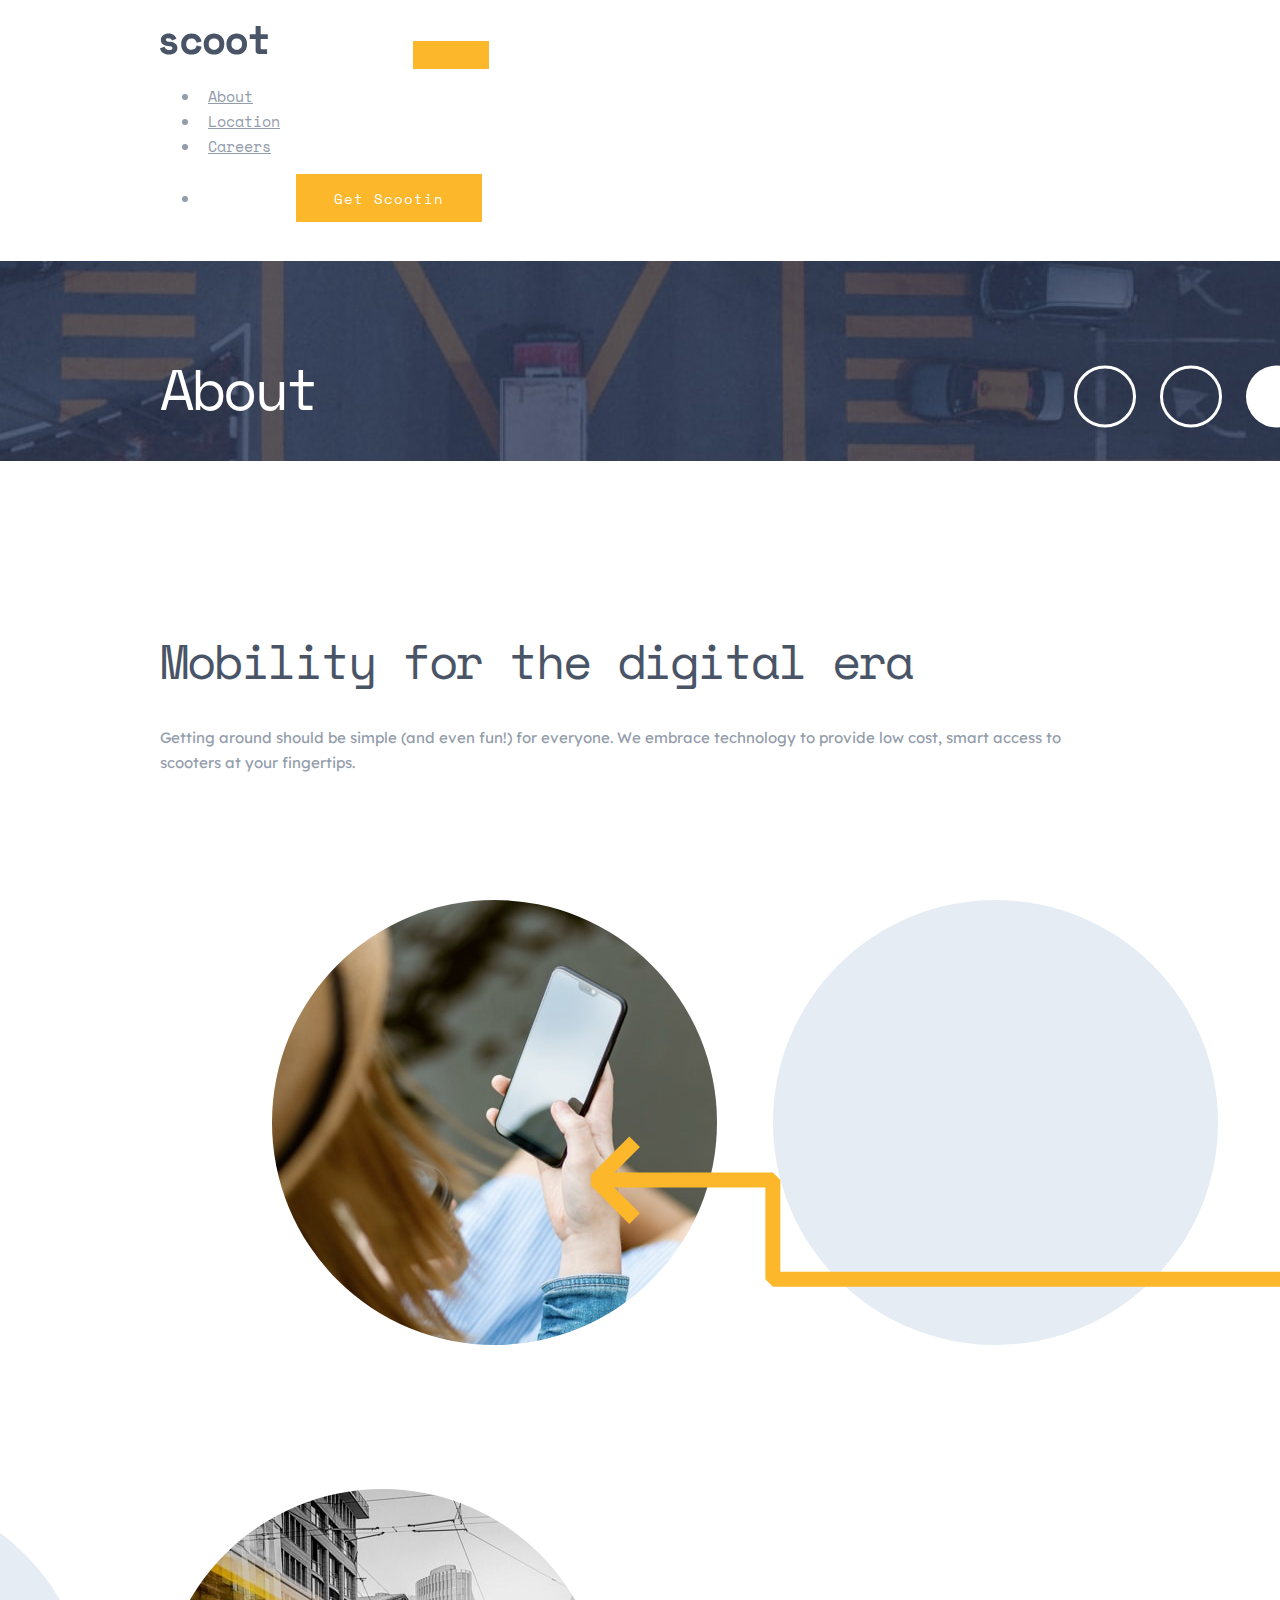
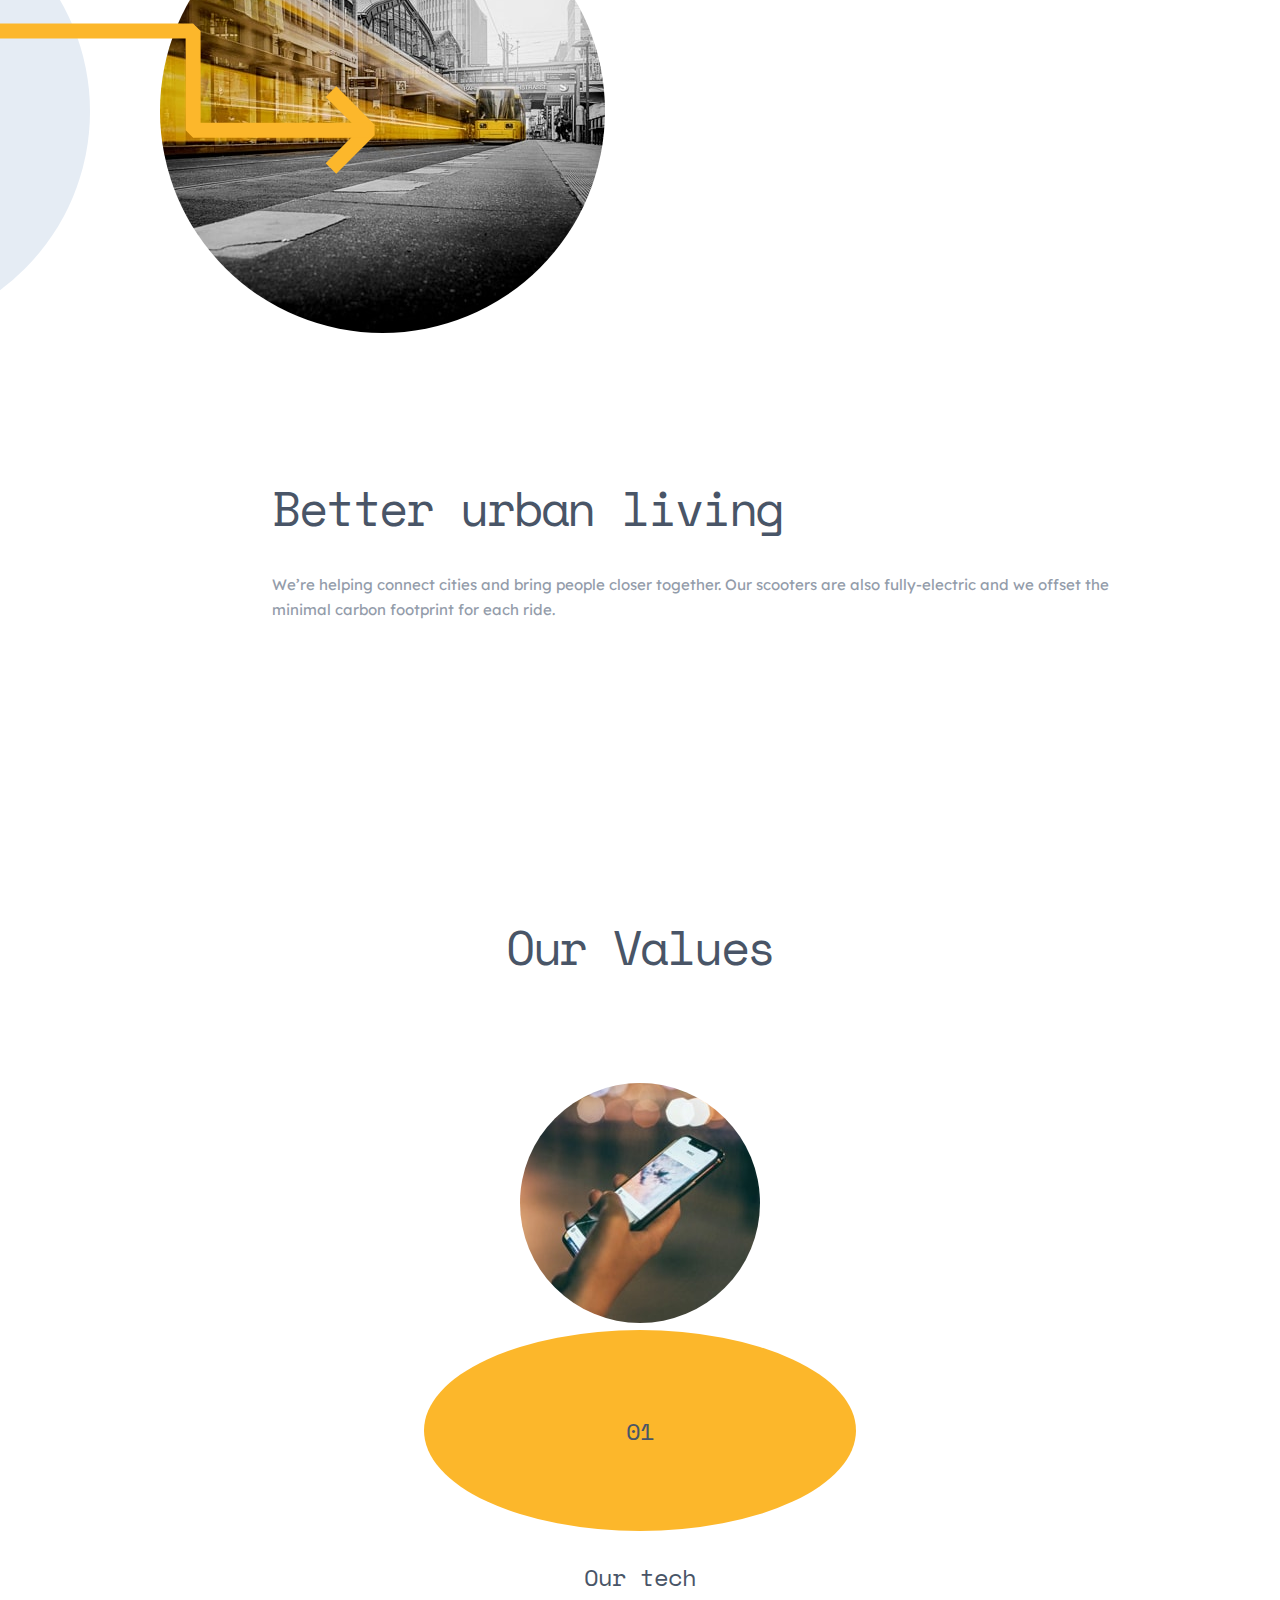
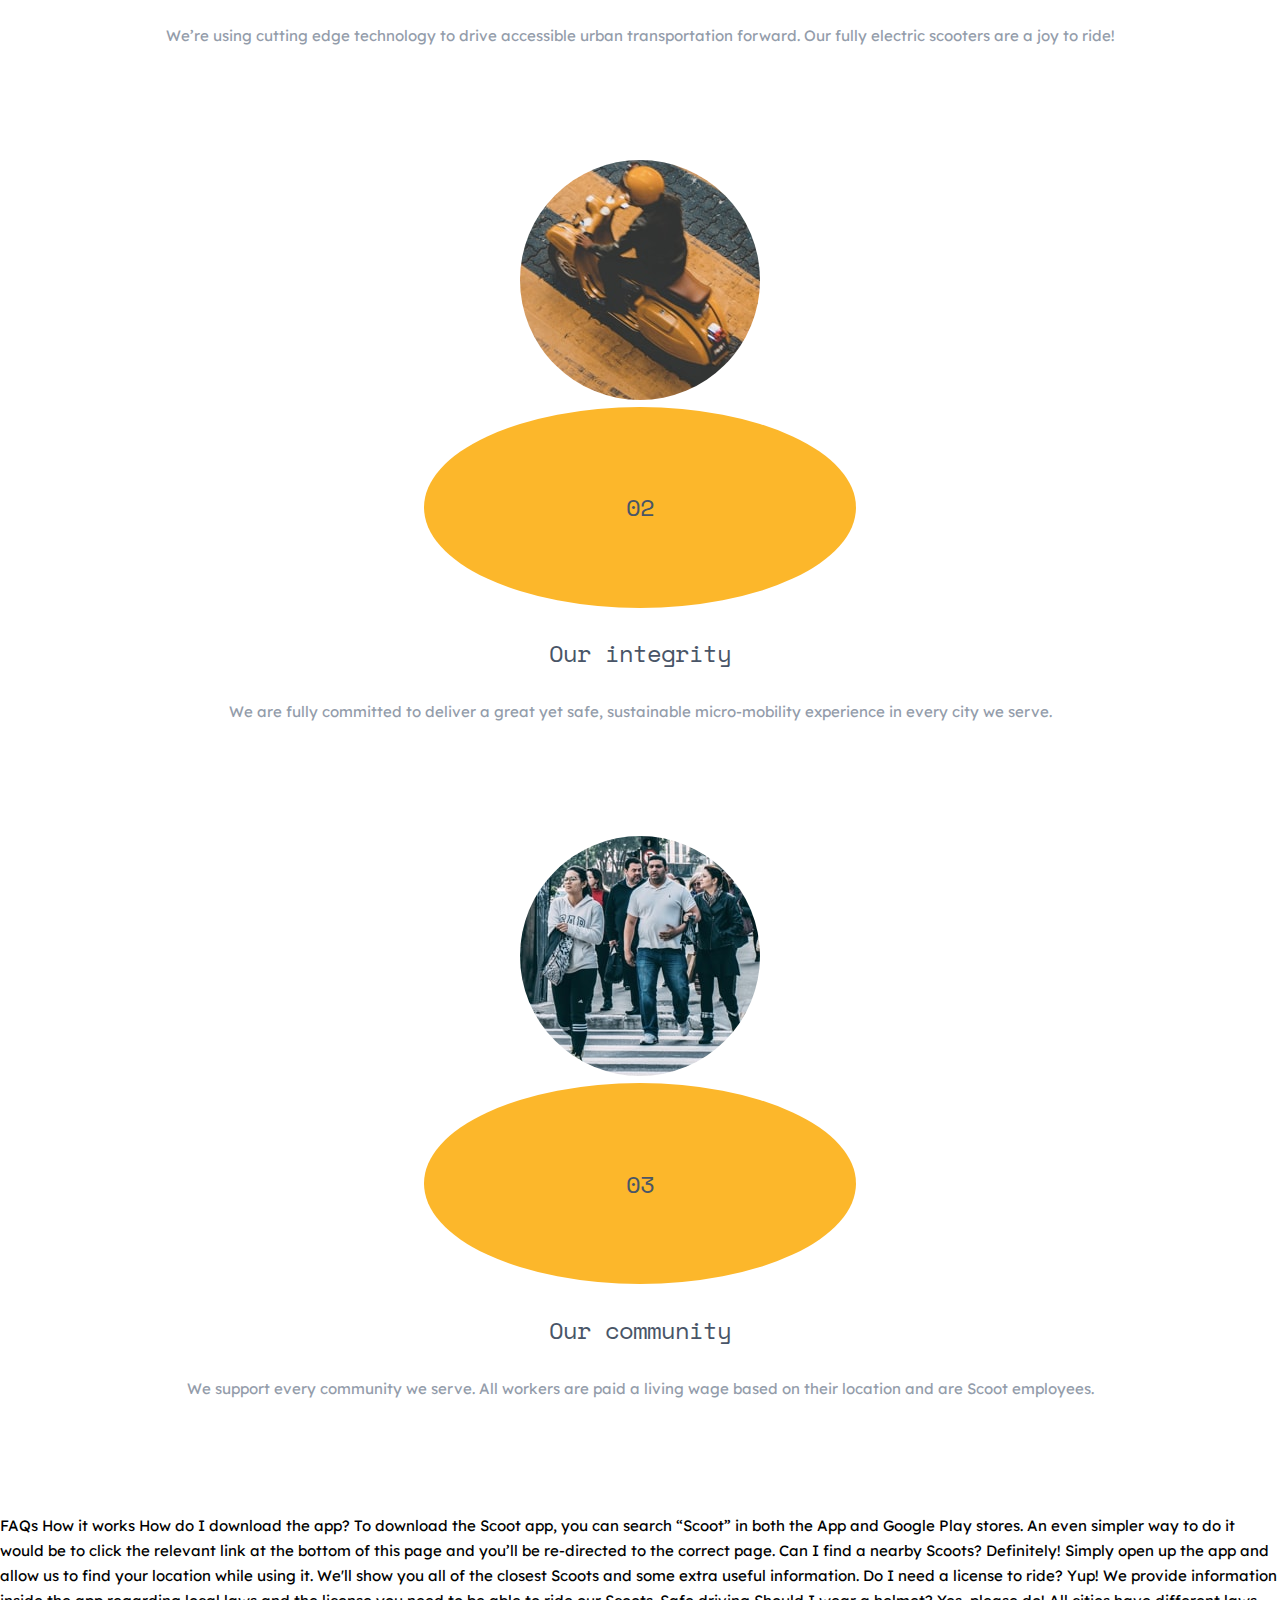
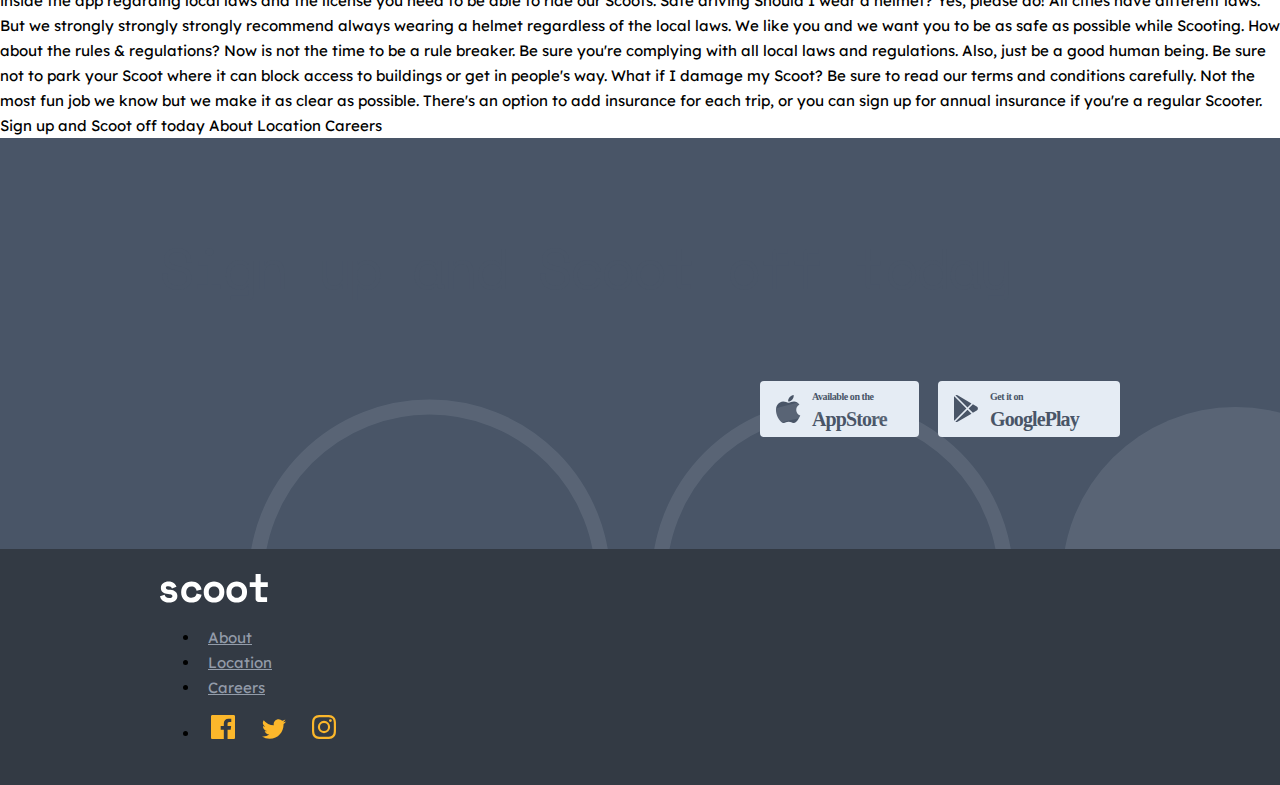
==== about.html @ 1c3f322c "structured html and css for about.html header, section 1, section 2, and section3" ====
<!DOCTYPE html>
<html lang="en">
  <head>
    <meta charset="UTF-8">
    <meta name="viewport" content="width=device-width, initial-scale=1.0">
  
    <link rel="icon" type="image/png" sizes="32x32" href="./images/favicon-32x32.png">
  
    <!-- Google Fonts -->
    <link rel="preconnect" href="https://fonts.googleapis.com">
    <link rel="preconnect" href="https://fonts.gstatic.com" crossorigin>
    <link href="https://fonts.googleapis.com/css2?family=Lexend+Deca&family=Space+Mono:wght@700&display=swap"
      rel="stylesheet">
  
    <!-- Bootstrap CSS -->
    <link href="https://cdn.jsdelivr.net/npm/bootstrap@5.1.1/dist/css/bootstrap.min.css" rel="stylesheet"
      integrity="sha384-F3w7mX95PdgyTmZZMECAngseQB83DfGTowi0iMjiWaeVhAn4FJkqJByhZMI3AhiU" crossorigin="anonymous">
  
    <!-- Stylesheet -->
    <link rel="stylesheet" href="style.css">
    <title>Frontend Mentor | Scoot</title>
  </head>
<body>
    <!-- Navbar -->
    <nav class="navbar navbar-expand-lg">
      <div class="container-fluid">
        <a class="navbar-brand" href="index.html"><img src="assets/logo.svg" alt="scoot logo"></a>
        <button class="navbar-toggler" type="button" data-bs-toggle="collapse" data-bs-target="#navbarSupportedContent"
          aria-controls="navbarSupportedContent" aria-expanded="false" aria-label="Toggle navigation">
          <span class="navbar-toggler-icon"></span>
        </button>
        <div class="collapse navbar-collapse" id="navbarSupportedContent">
          <ul class="navbar-nav me-auto mb-2 mb-lg-0">
            <li class="nav-item">
              <a class="nav-link" href="about.html">About</a>
            </li>
            <li class="nav-item">
              <a class="nav-link" href="index.html">Location</a>
            </li>
            <li class="nav-item">
              <a class="nav-link" href="careers.html">Careers</a>
            </li>
          </ul>
          <ul class="navbar-nav ms-auto mb-2 mb-lg-0">
            <li class="nav-item">
              <button>Get Scootin</button>
            </li>
          </ul>
        </div>
      </div>
    </nav>

<!-- Header -->

<header id="about-header">
  <div id="about-header-content" class="container-fluid">
    <h1>About</h1>
    <img id="about-header-circles" src="assets/patterns/white-circles.svg" alt="white circles">
  </div>
</header>


<!-- Section 1 -->

<section id="about-section-1">
  <div class="container-fluid">
    <div class="row">
      <div id="section-2-content" class="col-lg-6">
        <h2>Mobility for the digital era</h2>
        <p>Getting around should be simple (and even fun!) for everyone. We embrace technology to 
          provide low cost, smart access to scooters at your fingertips.</p>
      </div>
      <div id ="section-2-imgs" class="col-lg-6">
        <img id="telemetry-img" class="circle-img" src="assets/images/digital-era.jpg" alt="telemetry">
        <img src="assets/patterns/circle.svg" alt="">
        <img id="about-section-1-arrow" src="assets/patterns/left-upward-arrow.svg" alt="">
      </div>
    </div>
  </div>
</section>

<!-- Section 2 -->

<section id="about-section-2">
  <div class="container-fluid">
    <div class="row">
      <div id ="about-section-2-imgs" class="col-lg-6">
        <img id="near-you-img" class="circle-img" src="assets/images/better-living.jpg" alt="near you">
        <img id="about-section-2-circle" src="assets/patterns/circle.svg" alt="">
        <img id="about-section-2-right-arrow" src="assets/patterns/right-arrow.svg" alt="">
      </div>
      <div id="about-section-2-content" class="col-lg-6">
        <h2>Better urban living</h2>
        <p>We’re helping connect cities and bring people closer together. Our scooters are also 
          fully-electric and we offset the minimal carbon footprint for each ride.</p>
      </div>
    </div>
  </div>
</section>

<!-- Section 3 -->

<div id="about-section-3">
  <div class="container-fluid">

    <h2 id="about-section-3-h2" >Our Values</h2>

    <div class="row">
      <div class="col-lg-4 about-section-3-card">
        <img class="about-section-3-imgs" src="assets/images/our-tech.jpg" alt="our tech">
        <h4 class="circle-number">01</h4>
        <h4>Our tech</h4>
        <p class="about-section-3-p">We’re using cutting edge technology to drive accessible urban transportation forward. 
          Our fully electric scooters are a joy to ride!</p>
      </div>

      <div class="col-lg-4 about-section-3-card">
        <img class="about-section-3-imgs" src="assets/images/our-integrity.jpg" alt="our tech">
        <h4 class="circle-number">02</h4>
        <h4>Our integrity</h4>
        <p class="about-section-3-p">We are fully committed to deliver a great yet safe, sustainable micro-mobility experience 
          in every city we serve.</p>
      </div>

      <div class="col-lg-4 about-section-3-card">
        <img class="about-section-3-imgs" src="assets/images/our-community.jpg" alt="our tech">
        <h4 class="circle-number">03</h4>
        <h4>Our community</h4>
        <p class="about-section-3-p">We support every community we serve. All workers are paid a living wage based on their 
          location and are Scoot employees.</p>
      </div>  
    </div>
  </div>
</div>

  <!-- About
  Location
  Careers

  Get Scootin

  Mobility for the digital era

  Getting around should be simple (and even fun!) for everyone. We embrace technology to 
  provide low cost, smart access to scooters at your fingertips.

  Better urban living

  We’re helping connect cities and bring people closer together. Our scooters are also 
  fully-electric and we offset the minimal carbon footprint for each ride.



  Our values -->

  <!-- 01
  Our tech
  We’re using cutting edge technology to drive accessible urban transportation forward. 
  Our fully electric scooters are a joy to ride!

  02
  Our integrity
  We are fully committed to deliver a great yet safe, sustainable micro-mobility experience 
  in every city we serve.

  03
  Our community
  We support every community we serve. All workers are paid a living wage based on their 
  location and are Scoot employees. -->



  FAQs

  How it works

  How do I download the app?

  To download the Scoot app, you can search “Scoot” in both the App and Google Play stores. 
  An even simpler way to do it would be to click the relevant link at the bottom of this 
  page and you’ll be re-directed to the correct page.

  Can I find a nearby Scoots?

  Definitely! Simply open up the app and allow us to find your location while using it. We'll 
  show you all of the closest Scoots and some extra useful information. 

  Do I need a license to ride?

  Yup! We provide information inside the app regarding local laws and the license you need to be 
  able to ride our Scoots.

  Safe driving

  Should I wear a helmet?

  Yes, please do! All cities have different laws. But we strongly strongly strongly recommend 
  always wearing a helmet regardless of the local laws. We like you and we want you to be as 
  safe as possible while Scooting.

  How about the rules & regulations?

  Now is not the time to be a rule breaker. Be sure you're complying with all local laws and 
  regulations. Also, just be a good human being. Be sure not to park your Scoot where it can 
  block access to buildings or get in people's way.

  What if I damage my Scoot?

  Be sure to read our terms and conditions carefully. Not the most fun job we know but we make 
  it as clear as possible. There's an option to add insurance for each trip, or you can sign 
  up for annual insurance if you're a regular Scooter.

  Sign up and Scoot off today



  About
  Location
  Careers

  <!-- Section 5 -->

  <section id="section-5">
    <div class="container-fluid">
      <div class="row">
        <div id="section-5-content" class="col-lg-6">
          <h1>Sign up and Scoot off today</h1>
        </div>
        <div class="col-lg-6">
          <img class="section-5-imgs" src="assets/icons/google-play.svg" alt="google play">
          <img class="section-5-imgs" src="assets/icons/app-store.svg" alt="appstore">
          <img id="semi-circles" src="assets/patterns/semi-circles.svg" alt="semi-circles">
        </div>
      </div>
    </div>
  </section>

<!-- Footer -->
    <footer id="footer" class="navbar navbar-expand-lg">
      <div class="container-fluid">
        <a class="navbar-brand" href="index.html"> <svg xmlns="http://www.w3.org/2000/svg" width="108" height="29"><path fill="#ffffff" d="M9.12 28.56c2.613 0 4.64-.587 6.08-1.76 1.44-1.173 2.16-2.747 2.16-4.72v-.24c0-1.787-.64-3.18-1.92-4.18-1.28-1-2.933-1.607-4.96-1.82-1.76-.187-2.973-.42-3.64-.7-.667-.28-1-.74-1-1.38 0-.453.213-.833.64-1.14.427-.307 1.067-.46 1.92-.46.933 0 1.693.207 2.28.62.587.413 1 .98 1.24 1.7l4.56-1.84a8.834 8.834 0 00-.92-1.74c-.4-.6-.92-1.147-1.56-1.64-.64-.493-1.42-.893-2.34-1.2-.92-.307-2.007-.46-3.26-.46-.96 0-1.893.133-2.8.4a7.473 7.473 0 00-2.4 1.18 6.193 6.193 0 00-1.68 1.9c-.427.747-.64 1.613-.64 2.6v.24c0 1.893.66 3.327 1.98 4.3 1.32.973 3.1 1.553 5.34 1.74.827.08 1.513.187 2.06.32.547.133.98.3 1.3.5.32.2.54.413.66.64.12.227.18.473.18.74 0 .453-.233.873-.7 1.26-.467.387-1.327.58-2.58.58-1.413 0-2.46-.32-3.14-.96-.68-.64-1.127-1.387-1.34-2.24L0 22.32c.133.693.393 1.407.78 2.14.387.733.94 1.4 1.66 2 .72.6 1.627 1.1 2.72 1.5 1.093.4 2.413.6 3.96.6zm22.454 0c2.827 0 5.087-.72 6.78-2.16 1.694-1.44 2.767-3.333 3.22-5.68l-4.96-1.24c-.24 1.307-.766 2.347-1.58 3.12-.813.773-1.993 1.16-3.54 1.16-.72 0-1.4-.113-2.04-.34a4.704 4.704 0 01-1.68-1.02c-.48-.453-.86-1.02-1.14-1.7-.28-.68-.42-1.46-.42-2.34v-.24c0-.88.14-1.673.42-2.38.28-.707.66-1.307 1.14-1.8a5.005 5.005 0 011.68-1.14 5.25 5.25 0 012.04-.4c1.547 0 2.747.427 3.6 1.28.854.853 1.36 1.867 1.52 3.04l4.96-1.28c-.453-2.347-1.54-4.24-3.26-5.68-1.72-1.44-3.966-2.16-6.74-2.16-1.44 0-2.793.24-4.06.72a9.726 9.726 0 00-3.32 2.08c-.946.907-1.686 2-2.22 3.28-.533 1.28-.8 2.72-.8 4.32v.48c0 1.6.267 3.027.8 4.28.534 1.253 1.267 2.307 2.2 3.16.934.853 2.034 1.507 3.3 1.96 1.267.453 2.634.68 4.1.68zm22.455 0c1.36 0 2.66-.227 3.9-.68a9.997 9.997 0 003.3-1.98c.96-.867 1.72-1.933 2.28-3.2.56-1.267.84-2.727.84-4.38v-.48c0-1.627-.28-3.073-.84-4.34-.56-1.267-1.32-2.34-2.28-3.22a9.827 9.827 0 00-3.3-2c-1.24-.453-2.54-.68-3.9-.68-1.36 0-2.66.227-3.9.68a9.827 9.827 0 00-3.3 2c-.96.88-1.72 1.953-2.28 3.22-.56 1.267-.84 2.713-.84 4.34v.48c0 1.653.28 3.113.84 4.38.56 1.267 1.32 2.333 2.28 3.2a9.997 9.997 0 003.3 1.98c1.24.453 2.54.68 3.9.68zm0-4.8c-.72 0-1.4-.12-2.04-.36-.64-.24-1.2-.587-1.68-1.04a4.911 4.911 0 01-1.14-1.66c-.28-.653-.42-1.393-.42-2.22v-.8c0-.827.14-1.567.42-2.22.28-.653.66-1.207 1.14-1.66.48-.453 1.04-.8 1.68-1.04.64-.24 1.32-.36 2.04-.36s1.4.12 2.04.36c.64.24 1.2.587 1.68 1.04.48.453.86 1.007 1.14 1.66.28.653.42 1.393.42 2.22v.8c0 .827-.14 1.567-.42 2.22a4.911 4.911 0 01-1.14 1.66c-.48.453-1.04.8-1.68 1.04-.64.24-1.32.36-2.04.36zm22.694 4.8c1.36 0 2.66-.227 3.9-.68a9.997 9.997 0 003.3-1.98c.96-.867 1.72-1.933 2.28-3.2.56-1.267.84-2.727.84-4.38v-.48c0-1.627-.28-3.073-.84-4.34-.56-1.267-1.32-2.34-2.28-3.22a9.827 9.827 0 00-3.3-2c-1.24-.453-2.54-.68-3.9-.68-1.36 0-2.66.227-3.9.68a9.827 9.827 0 00-3.3 2c-.96.88-1.72 1.953-2.28 3.22-.56 1.267-.84 2.713-.84 4.34v.48c0 1.653.28 3.113.84 4.38.56 1.267 1.32 2.333 2.28 3.2a9.997 9.997 0 003.3 1.98c1.24.453 2.54.68 3.9.68zm0-4.8c-.72 0-1.4-.12-2.04-.36-.64-.24-1.2-.587-1.68-1.04a4.911 4.911 0 01-1.14-1.66c-.28-.653-.42-1.393-.42-2.22v-.8c0-.827.14-1.567.42-2.22.28-.653.66-1.207 1.14-1.66.48-.453 1.04-.8 1.68-1.04.64-.24 1.32-.36 2.04-.36s1.4.12 2.04.36c.64.24 1.2.587 1.68 1.04.48.453.86 1.007 1.14 1.66.28.653.42 1.393.42 2.22v.8c0 .827-.14 1.567-.42 2.22a4.911 4.911 0 01-1.14 1.66c-.48.453-1.04.8-1.68 1.04-.64.24-1.32.36-2.04.36zM107.097 28v-4.8h-5.36c-.72 0-1.08-.4-1.08-1.2v-9.04h7.16v-4.8h-7.16V0h-5.04v8.16h-5.88v4.8h5.88v11.92c0 .907.287 1.653.86 2.24.573.587 1.313.88 2.22.88h8.4z"/></svg></a>
        </button>
        <div class="collapse navbar-collapse" id="navbarSupportedContent">
          <ul class="navbar-nav me-auto mb-2 mb-lg-0">
            <li class="nav-item">
              <a class="nav-link" href="about.html">About</a>
            </li>
            <li class="nav-item">
              <a class="nav-link" href="locations.html">Location</a>
            </li>
            <li class="nav-item">
              <a class="nav-link" href="careers.html">Careers</a>
            </li>
          </ul>
          <ul class="navbar-nav ms-auto mb-2 mb-lg-0">
            <li class="nav-item">
              <img class="social-icons" src="assets/icons/facebook.svg" alt="facebook">
              <img class="social-icons" src="assets/icons/twitter.svg" alt="twitter">
              <img class="social-icons" src="assets/icons/instagram.svg" alt="instagram">
            </li>
          </ul>
        </div>
      </div>
    </footer>

    <!-- Javascript File -->
    <script type="text/javascript" src="script.js"></script>
    <!-- Bootstrap JS -->
    <script src="https://cdn.jsdelivr.net/npm/bootstrap@5.1.1/dist/js/bootstrap.bundle.min.js"
      integrity="sha384-/bQdsTh/da6pkI1MST/rWKFNjaCP5gBSY4sEBT38Q/9RBh9AH40zEOg7Hlq2THRZ"
      crossorigin="anonymous"></script>
</body>
</html>
---- style.css ----
:root {
    --yellow: #FCB72B;
    --dark-navy: #495567; 
    --dim-grey: #939CAA; 
    --light-grey: #E5ECF4; 
    --snow: #F2F5F9;
    --light-yellow: #FFF4DF; 
  }

body {
    margin: 0px auto;
    padding: 0px;
    box-sizing: border-box;
    font-family: 'Lexend Deca', sans-serif;
    font-size: 15px;
    line-height: 25px;
    max-width: 1440px;
}

/* Utilitie Classes */

/* Containers */

.container-fluid {
    padding: 0px 10rem;
}

/* Typography */

h1,h2,h3,h4 {
    font-family: 'Space Mono', monospace;
    font-weight: 500;
}

h1 {
    font-size: 56px;
    line-height: 56px;
    letter-spacing: -2.5px;
    color: var(--dark-navy)
}

h2 {
    font-size: 48px;
    line-height: 48px;
    letter-spacing: -2.14px;
    color: var(--dark-navy)
}

h3 {
    font-size: 40px;
    line-height: 48px;
    letter-spacing: -1.79px;
}

h4 {
    font-size: 24px;
    line-height: 28px;
    letter-spacing: -1.07px;
}

p {
    color: var(--dim-grey)
}

/* Buttons */

button {
    padding: 0.8rem 2.3rem;
    font-family: 'Space Mono', monospace;
    font-size: 14px;
    letter-spacing: 1px;
    background-color: var(--yellow);
    color: white;
    border: 1.5px solid var(--yellow) ;
}

button:hover {
    color: var(--yellow);
    background-color: transparent;
}

/* Images */

.circle-img {
    border-radius: 50%;
}

#telemetry-img, #payments-img {
    margin: 0rem 3.5rem 0rem 7rem;
    
}

/* Navbar */

nav {
    font-family: 'Space Mono', monospace;
    color: var(--dim-grey);
}

.navbar  {
    padding: 1.5rem 0rem;
}

.navbar-brand {
    font-size: 3rem;
    color: var(--dark-navy);
    margin-right: 2.5rem;
}

.navbar-brand:hover {
    color: var(--dark-navy);
}

.nav-link {
    color: var(--dim-grey);
    margin: 0rem 0.5rem;
}

.nav-link:hover {
    color: var(--yellow);
}

/* index.html */

/* Header */

#header {
    background-image: url("assets/images/home-hero-desktop.jpg");
    background-position: center;
    background-size: cover;
    background-repeat: no-repeat;
    position: relative;
    overflow: hidden;
}

#headerContents {
    width: 50%;
    margin: 0;
    padding: 10rem 0rem 10rem 10rem;
}

#headerContents > h1, p {
    margin-bottom: 2.8rem;
    color: white;
}

#line {
    position: absolute;
    left: 0%;
    bottom: 45.5%;
}

#headerContents > p {
    padding-right: 3rem;
}

#headerContents p, button {
    margin-left: 6rem;
}

#right-arrow {
    position: absolute;
    left: 50%;
    bottom: 25%;
}

#circles {

    position: absolute;
    bottom: 26%;
    left: 87.2%;
}

/* Section 1 */

#section-1 {
    position: relative;
}

#features  {
    display: flex;
    justify-content: space-between;
    padding: 10rem 10rem;
}

.features-card {
  width: 30%;
}

.features-card > h4, p {
    margin-top: 2rem;
}

.features-card > h4 {
    color: var(--dark-navy)
}

.features-card > p {
    color: var(--dim-grey)
}

#light-grey-line {
    width: 70%;
    height: 15px;
    background-color: var(--light-grey);
    position: absolute;
    bottom: 67%;
    z-index: -1;
}

/* Section 2 */

#section-2 {
    overflow: hidden;
    position: relative;
    padding: 0rem 0rem 10rem 0rem;
}

#section-2-content, #section-3-content, #section-4-content {
   padding: 5rem 0rem;
}

#section-2-content > button {
    margin: 0;
}

#section-2-content > p {
    color: var(--dim-grey);
}

#section-2-imgs {
    display: flex;
}

#downward-arrow {
    position: absolute;
    bottom: 26%;
    right: -5%;
}

/* Section 3 */

#section-3 {
    overflow: hidden;
    position: relative;
    margin-bottom: 10rem;
    position: relative;
}

#section-3-content {
    padding-left: 7rem;
}

#section-3-content > button {
    margin: 0;
}

#section-3-content > p {
    color: var(--dim-grey);
}

#section-3-circle {
    position: absolute;
    right: 93%;
}

#section-3-imgs {
    display: flex;
}

#section3-right-arrow {
    position: absolute;
    bottom: 70%;
    left: -5%;
}

/* Section 4 */

#section-4 {
    overflow: hidden;
    position: relative;
    padding: 0rem 0rem 10rem 0rem;
}

#section-4-content > button {
    margin: 0;
}

#section-4-content > p {
    color: var(--dim-grey);
}

#section-4-imgs {
    display: flex;
}

#section4-downward-arrow {
    position: absolute;
    bottom: 60%;
    right: -35%;
}

/* Section 5 */

#section-5 {
    background-color: var(--dark-navy);
    padding: 4rem 0rem;
    position: relative;
    overflow: hidden;
}

#section-5-content > h2 {
    padding: 1rem 0rem;
    color: white;
    width: 90%;
}

.section-5-imgs {
  float: right;
  padding: 3rem 0rem;
  margin-left: 1.2rem;
}

#semi-circles {
    position: absolute;
    bottom: -2%;
    right: -10%;
}

/* Footer */ 

#footer {
   background-color: #333A44;
}

.social-icons {
    margin: 0rem 0.7rem;
}

/* about.html Header */

#about-header {
    background-image: url('assets/images/about-hero-desktop.jpg');
    background-repeat: no-repeat;
    position: relative;
    overflow: hidden;
}

#about-header-content > h1 {
    color: white;
    padding: 6.5% 0%;
}

#about-header-circles {
    position: absolute;
    bottom: 35%;
    right: -2.2%;
}

/* about.html Section 1 */

#about-section-1 {
    overflow: hidden;
    position: relative;
}

#about-section-1-arrow {
    position: absolute;
    bottom: 7%;
    right: -4%;
}

/* about.html Section 2 */

#about-section-2 {
    overflow: hidden;
    position: relative;
    margin:9rem 0rem;
    position: relative;
}

#about-section-2-content {
    padding: 7rem 0rem 7rem 7rem;
}

#about-section-2-content > button {
    margin: 0;
}

#about-section-2-content > p {
    color: var(--dim-grey);
}

#about-section-2-circle {
    position: absolute;
    right: 93%;
}

#about-section-2-imgs {
    display: flex;
}

#about-section-2-right-arrow {
    position: absolute;
    bottom: 68%;
    left: -6%;
}

/* about.html Section 3 */

#about-section-3-h2, .about-section-3-card {
    text-align: center;
    margin-bottom: 7rem;
}

.about-section-3-card {
    position: relative;
}

.about-section-3-card > h4 {
    color: var(--dark-navy)
}

.about-section-3-p {
    color: var(--dim-grey)
}

.about-section-3-imgs {
    border-radius: 50%;
}

.circle-number {
    background-color: var(--yellow);
    position: relative;
    padding: 9%;
    border-radius: 50%;
    bottom: 7%;
    width: 27%;
    margin: 0 auto;
}
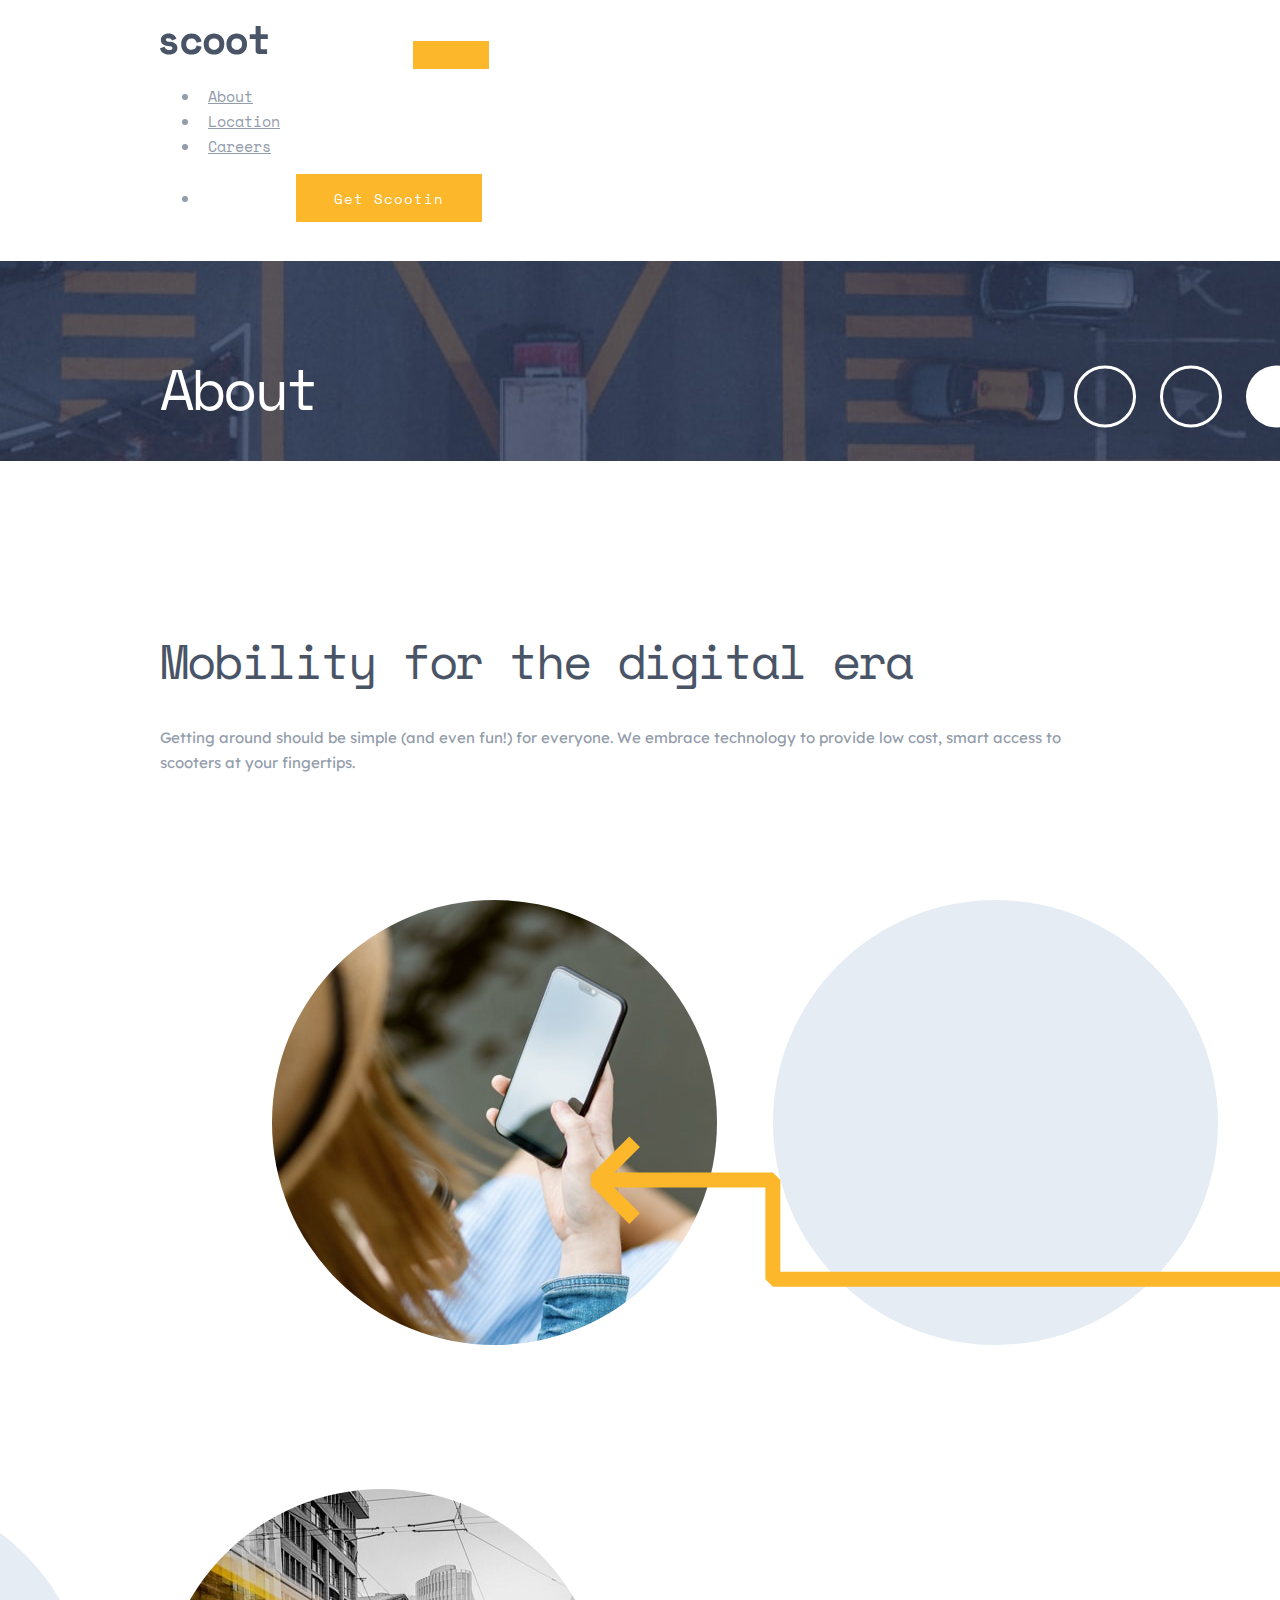
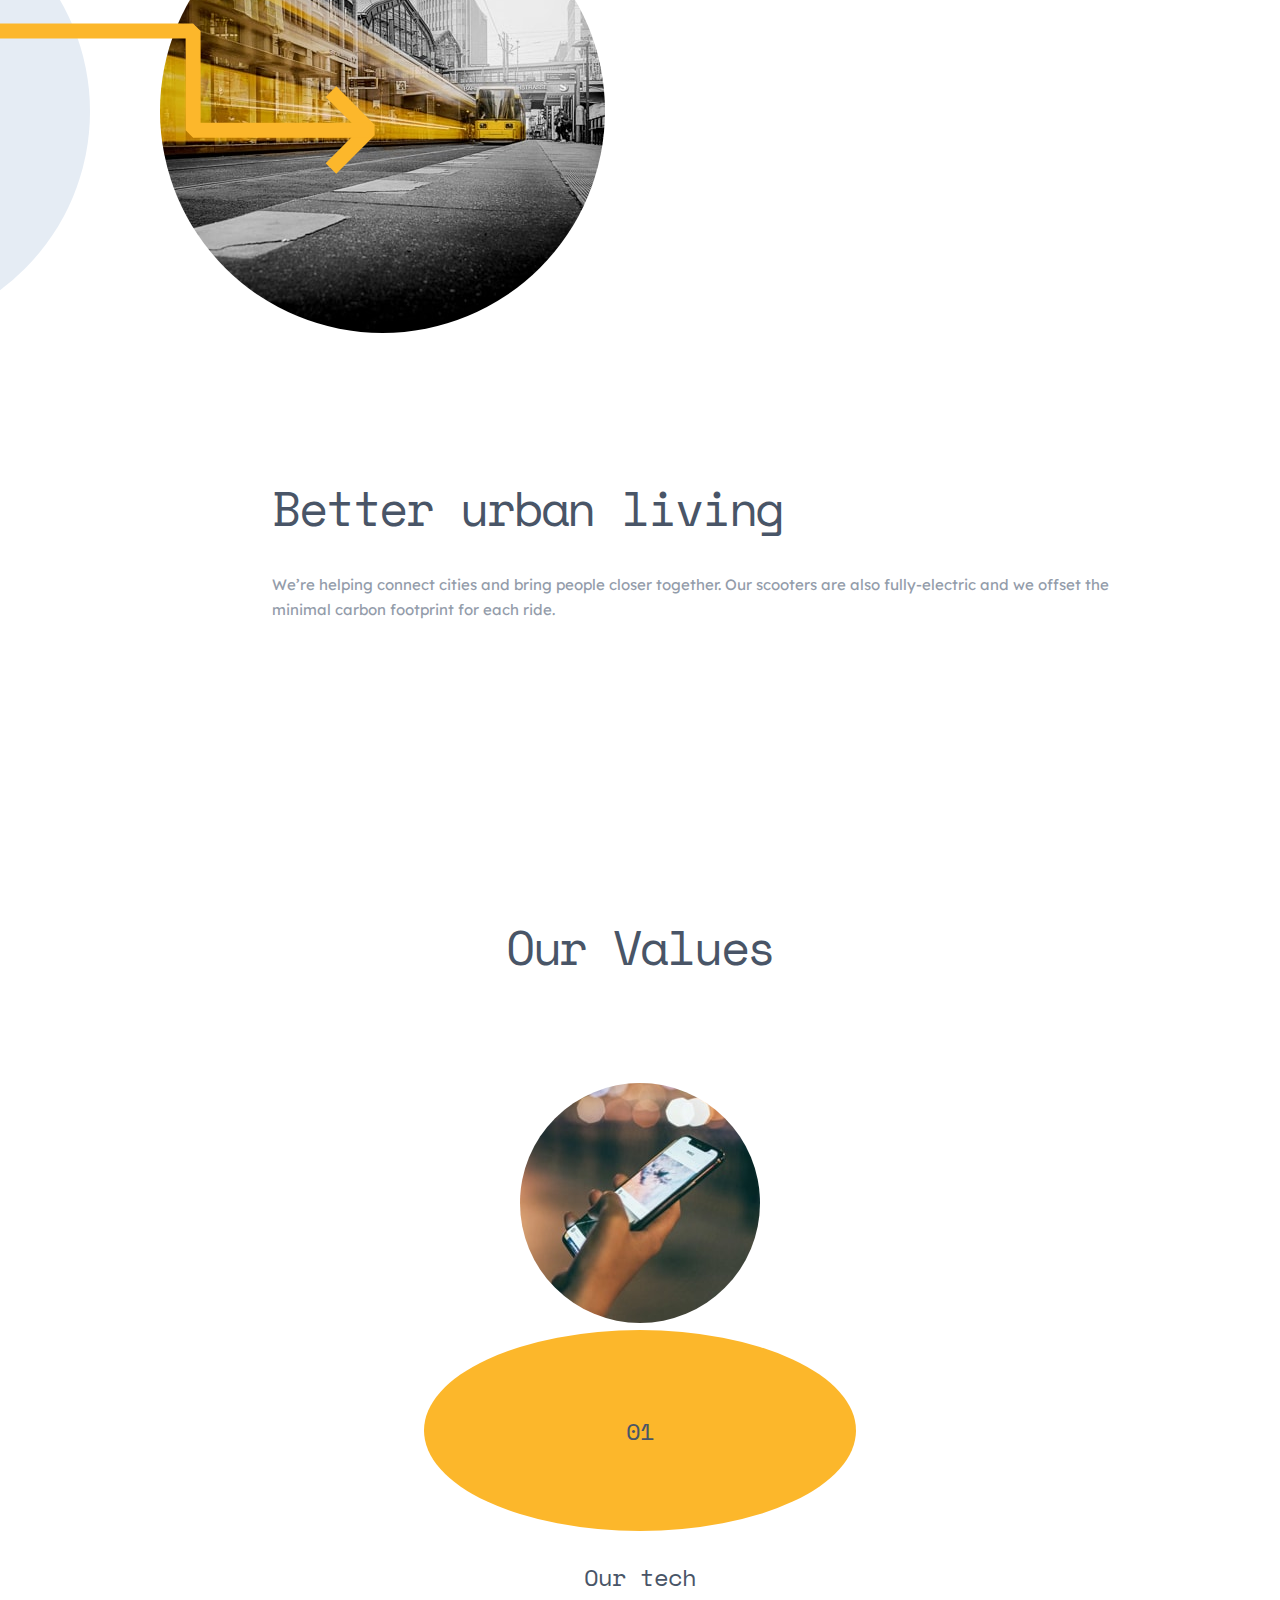
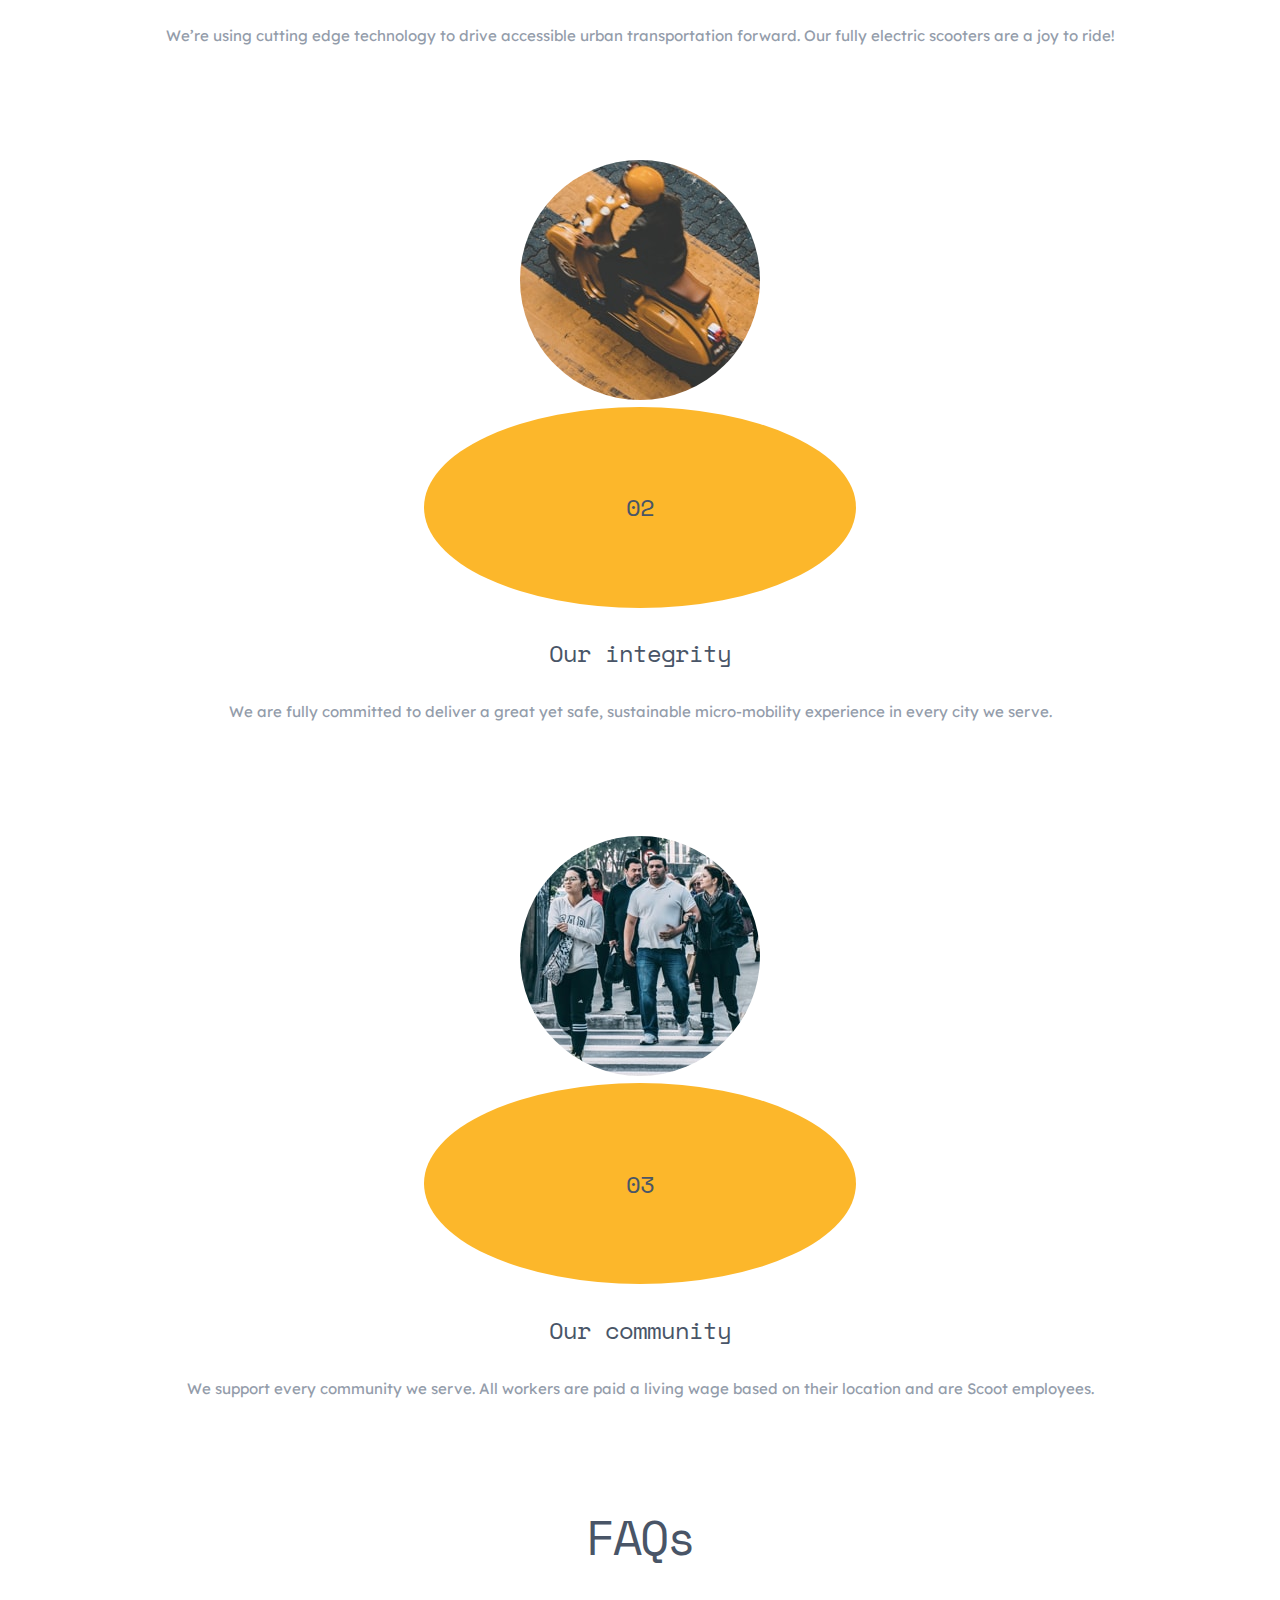
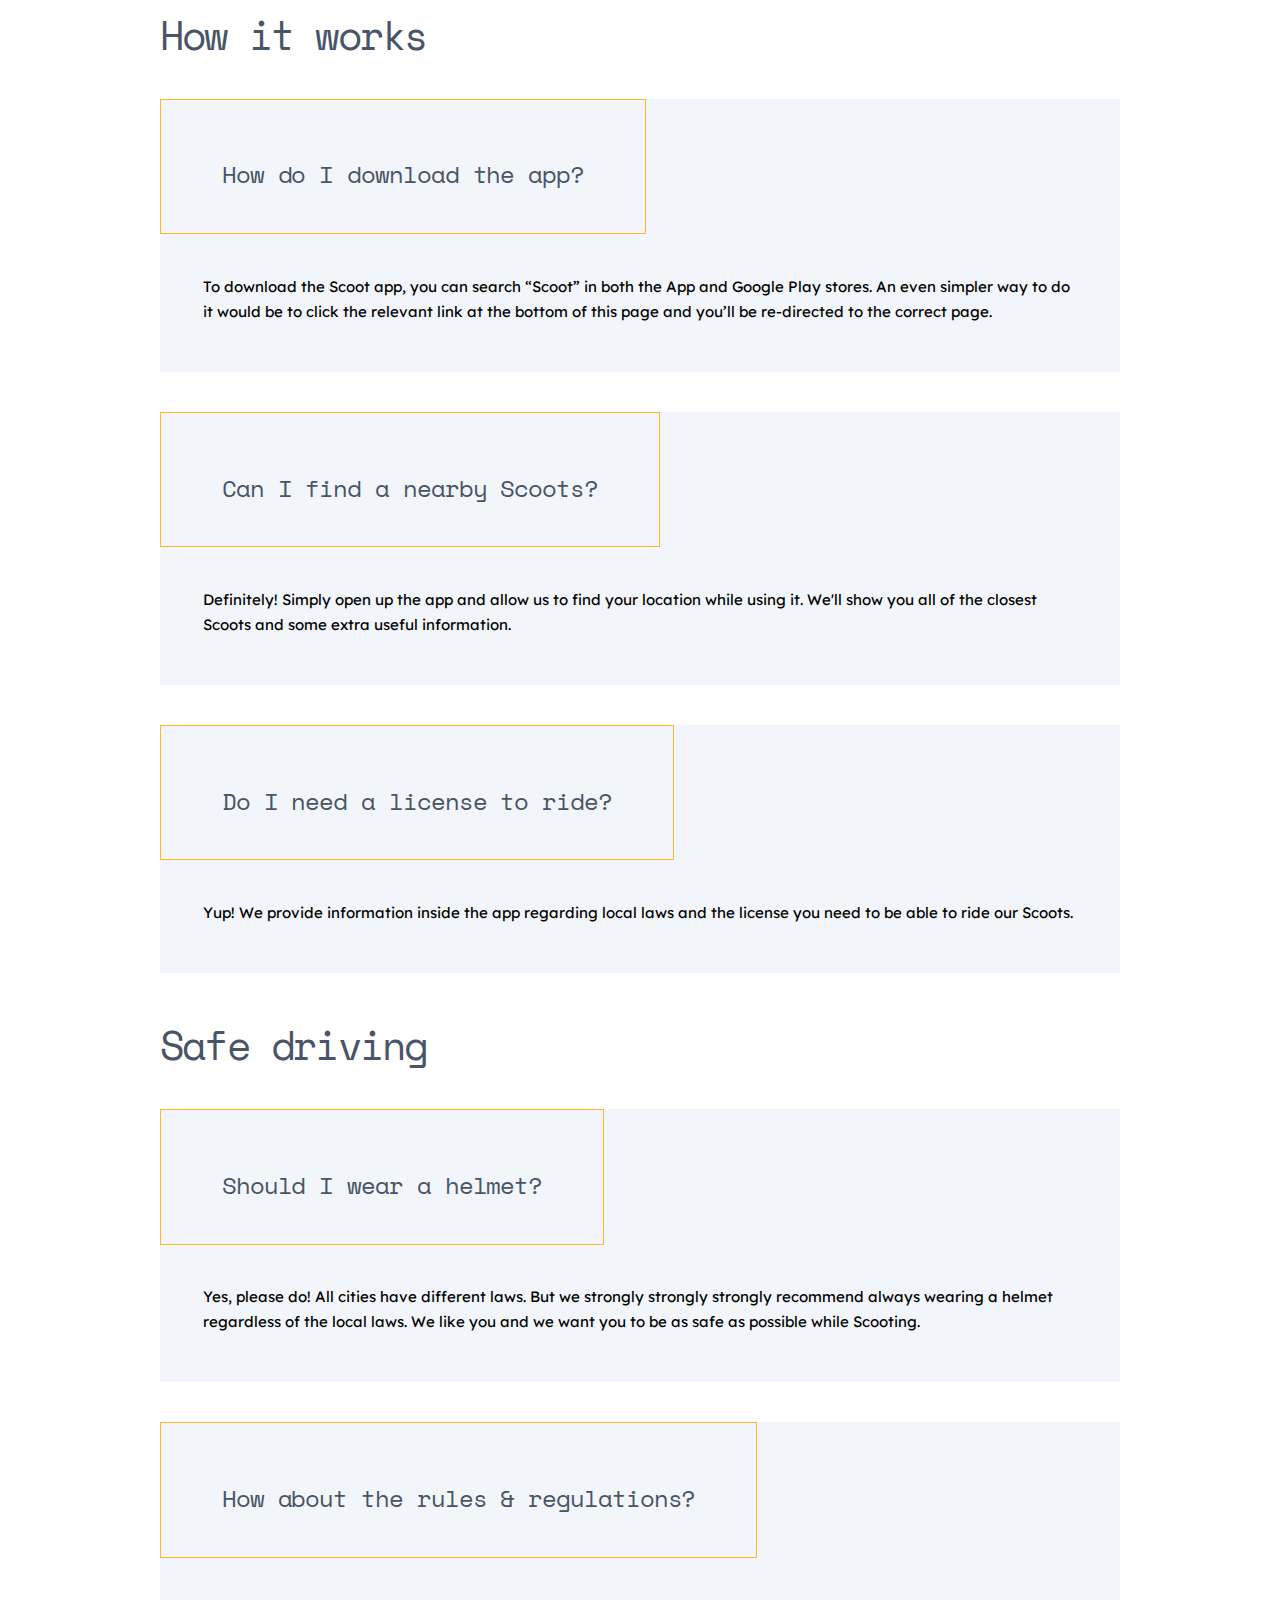
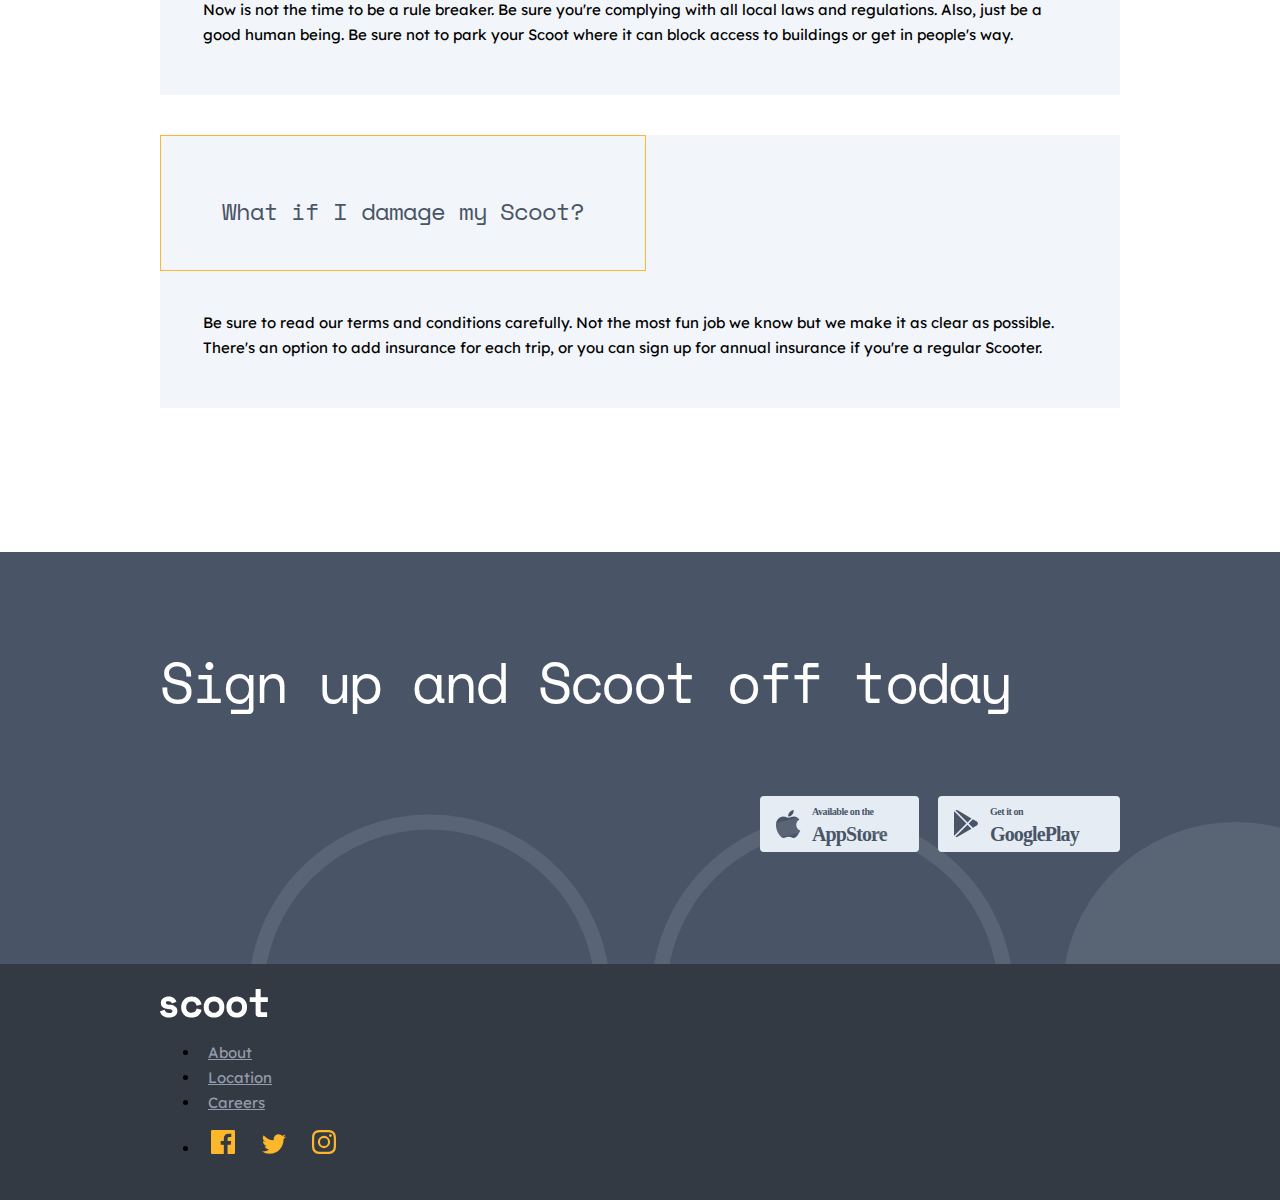
==== commit 00e1f90a: "Add Accodordian using Bootstrap, Customize with CSS" ====
--- a/about.html
+++ b/about.html
@@ -133,6 +133,125 @@
   </div>
 </div>
 
+<!-- Section 4 -->
+
+<div id="about-section-4">
+  <div class="container-fluid">
+    <h2 id="about-section-4-h2">FAQs</h2>
+
+    <!-- Accordian 1 -->
+
+    <div id="accordian-1" class="row">
+      <div class="col-lg-4">
+        <h3 class="about-section-4-h3">How it works</h3>
+      </div>
+      <div class="col-lg-8">
+
+        <div class="accordion" id="accordionExample">
+          <div class="accordion-item">
+            <h2 class="accordion-header" id="headingOne">
+              <button class="accordion-button" type="button" data-bs-toggle="collapse" data-bs-target="#collapseOne" aria-expanded="true" aria-controls="collapseOne">
+                <h4>How do I download the app?</h4>
+              </button>
+            </h2>
+            <div id="collapseOne" class="accordion-collapse collapse show" aria-labelledby="headingOne" data-bs-parent="#accordionExample">
+              <div class="accordion-body">
+                To download the Scoot app, you can search “Scoot” in both the App and Google Play stores. 
+                An even simpler way to do it would be to click the relevant link at the bottom of this 
+                page and you’ll be re-directed to the correct page.
+              </div>
+            </div>
+          </div>
+          <div class="accordion-item">
+            <h2 class="accordion-header" id="headingTwo">
+              <button class="accordion-button collapsed" type="button" data-bs-toggle="collapse" data-bs-target="#collapseTwo" aria-expanded="false" aria-controls="collapseTwo">
+                <h4>Can I find a nearby Scoots?</h4>
+              </button>
+            </h2>
+            <div id="collapseTwo" class="accordion-collapse collapse" aria-labelledby="headingTwo" data-bs-parent="#accordionExample">
+              <div class="accordion-body">
+                Definitely! Simply open up the app and allow us to find your location while using it. We'll 
+                show you all of the closest Scoots and some extra useful information. 
+              </div>
+            </div>
+          </div>
+          <div class="accordion-item">
+            <h2 class="accordion-header" id="headingThree">
+              <button class="accordion-button collapsed" type="button" data-bs-toggle="collapse" data-bs-target="#collapseThree" aria-expanded="false" aria-controls="collapseThree">
+                <h4>Do I need a license to ride?</h4>
+              </button>
+            </h2>
+            <div id="collapseThree" class="accordion-collapse collapse" aria-labelledby="headingThree" data-bs-parent="#accordionExample">
+              <div class="accordion-body">
+                Yup! We provide information inside the app regarding local laws and the license you need to be 
+                able to ride our Scoots.
+              </div>
+            </div>
+          </div>
+        </div>
+        
+      </div>
+    </div>
+
+    <!-- Accordian 2 -->
+
+    <div id="accordian-2" class="row">
+      <div class="col-lg-4">
+        <h3 class="about-section-4-h3">Safe driving</h3>
+      </div>
+      <div class="col-lg-8">
+
+        <div class="accordion" id="accordionExample">
+          <div class="accordion-item">
+            <h2 class="accordion-header" id="headingOne">
+              <button class="accordion-button" type="button" data-bs-toggle="collapse" data-bs-target="#collapseOne" aria-expanded="true" aria-controls="collapseOne">
+                <h4>Should I wear a helmet?</h4>
+              </button>
+            </h2>
+            <div id="collapseOne" class="accordion-collapse collapse show" aria-labelledby="headingOne" data-bs-parent="#accordionExample">
+              <div class="accordion-body">
+                Yes, please do! All cities have different laws. But we strongly strongly strongly recommend 
+                always wearing a helmet regardless of the local laws. We like you and we want you to be as 
+                safe as possible while Scooting.
+              </div>
+            </div>
+          </div>
+          <div class="accordion-item">
+            <h2 class="accordion-header" id="headingTwo">
+              <button class="accordion-button collapsed" type="button" data-bs-toggle="collapse" data-bs-target="#collapseTwo" aria-expanded="false" aria-controls="collapseTwo">
+                <h4>How about the rules & regulations?</h4>
+              </button>
+            </h2>
+            <div id="collapseTwo" class="accordion-collapse collapse" aria-labelledby="headingTwo" data-bs-parent="#accordionExample">
+              <div class="accordion-body">
+                Now is not the time to be a rule breaker. Be sure you're complying with all local laws and 
+                regulations. Also, just be a good human being. Be sure not to park your Scoot where it can 
+                block access to buildings or get in people's way.
+              </div>
+            </div>
+          </div>
+          <div class="accordion-item">
+            <h2 class="accordion-header" id="headingThree">
+              <button class="accordion-button collapsed" type="button" data-bs-toggle="collapse" data-bs-target="#collapseThree" aria-expanded="false" aria-controls="collapseThree">
+                <h4>What if I damage my Scoot?</h4>
+              </button>
+            </h2>
+            <div id="collapseThree" class="accordion-collapse collapse" aria-labelledby="headingThree" data-bs-parent="#accordionExample">
+              <div class="accordion-body">
+                Be sure to read our terms and conditions carefully. Not the most fun job we know but we make 
+                it as clear as possible. There's an option to add insurance for each trip, or you can sign 
+                up for annual insurance if you're a regular Scooter.
+              </div>
+            </div>
+          </div>
+        </div>
+        
+      </div>
+    </div>
+
+  </div>
+</div>
+
   <!-- About
   Location
   Careers
@@ -170,7 +289,7 @@
 
 
 
-  FAQs
+  <!-- FAQs
 
   How it works
 
@@ -188,9 +307,9 @@
   Do I need a license to ride?
 
   Yup! We provide information inside the app regarding local laws and the license you need to be 
-  able to ride our Scoots.
-
-  Safe driving
+  able to ride our Scoots. -->
+
+  <!-- Safe driving
 
   Should I wear a helmet?
 
@@ -216,7 +335,7 @@
 
   About
   Location
-  Careers
+  Careers -->
 
   <!-- Section 5 -->
 
--- a/style.css
+++ b/style.css
@@ -439,7 +439,66 @@
     margin: 0 auto;
 }
 
-
-
-
-
+/* Section 4 */
+
+#about-section-4-h2 {
+    text-align: center;
+    margin-bottom: 3.1rem;
+}
+
+.about-section-4-h3 {
+    color: var(--dark-navy)
+}
+
+/* Accordian */
+
+#accordian-1 {
+    margin-bottom: 3rem;
+}
+
+#accordian-2 {
+    margin-bottom: 9rem;
+}
+
+.accordion-item {
+    background-color: var(--snow);
+    border: none;
+    margin-bottom: 1rem;
+    padding-bottom: 1rem;
+}
+
+.accordion-button {
+    margin: 0rem;
+    background-color: var(--snow);
+    color: var(--dark-navy);
+}
+
+.accordion-button:hover {
+    color: var(--dark-navy);
+}
+
+.accordion-button:focus {
+    background-color: var(--snow);
+    border-color: var(--snow);
+    box-shadow: none;
+}
+
+button > h4 {
+    padding: 1rem 1.5rem 0rem 1.5rem;
+}
+
+.accordion-button:not(.collapsed) {
+    color: var(--dark-navy);
+    box-shadow: none;
+    background-color: var(--snow)
+}
+
+.accordion-body {
+    padding: 0rem 2.7rem 2rem 2.7rem;
+}
+
+/* about.html Section 5 */
+
+#section-5-content > h1 {
+    color: white;
+}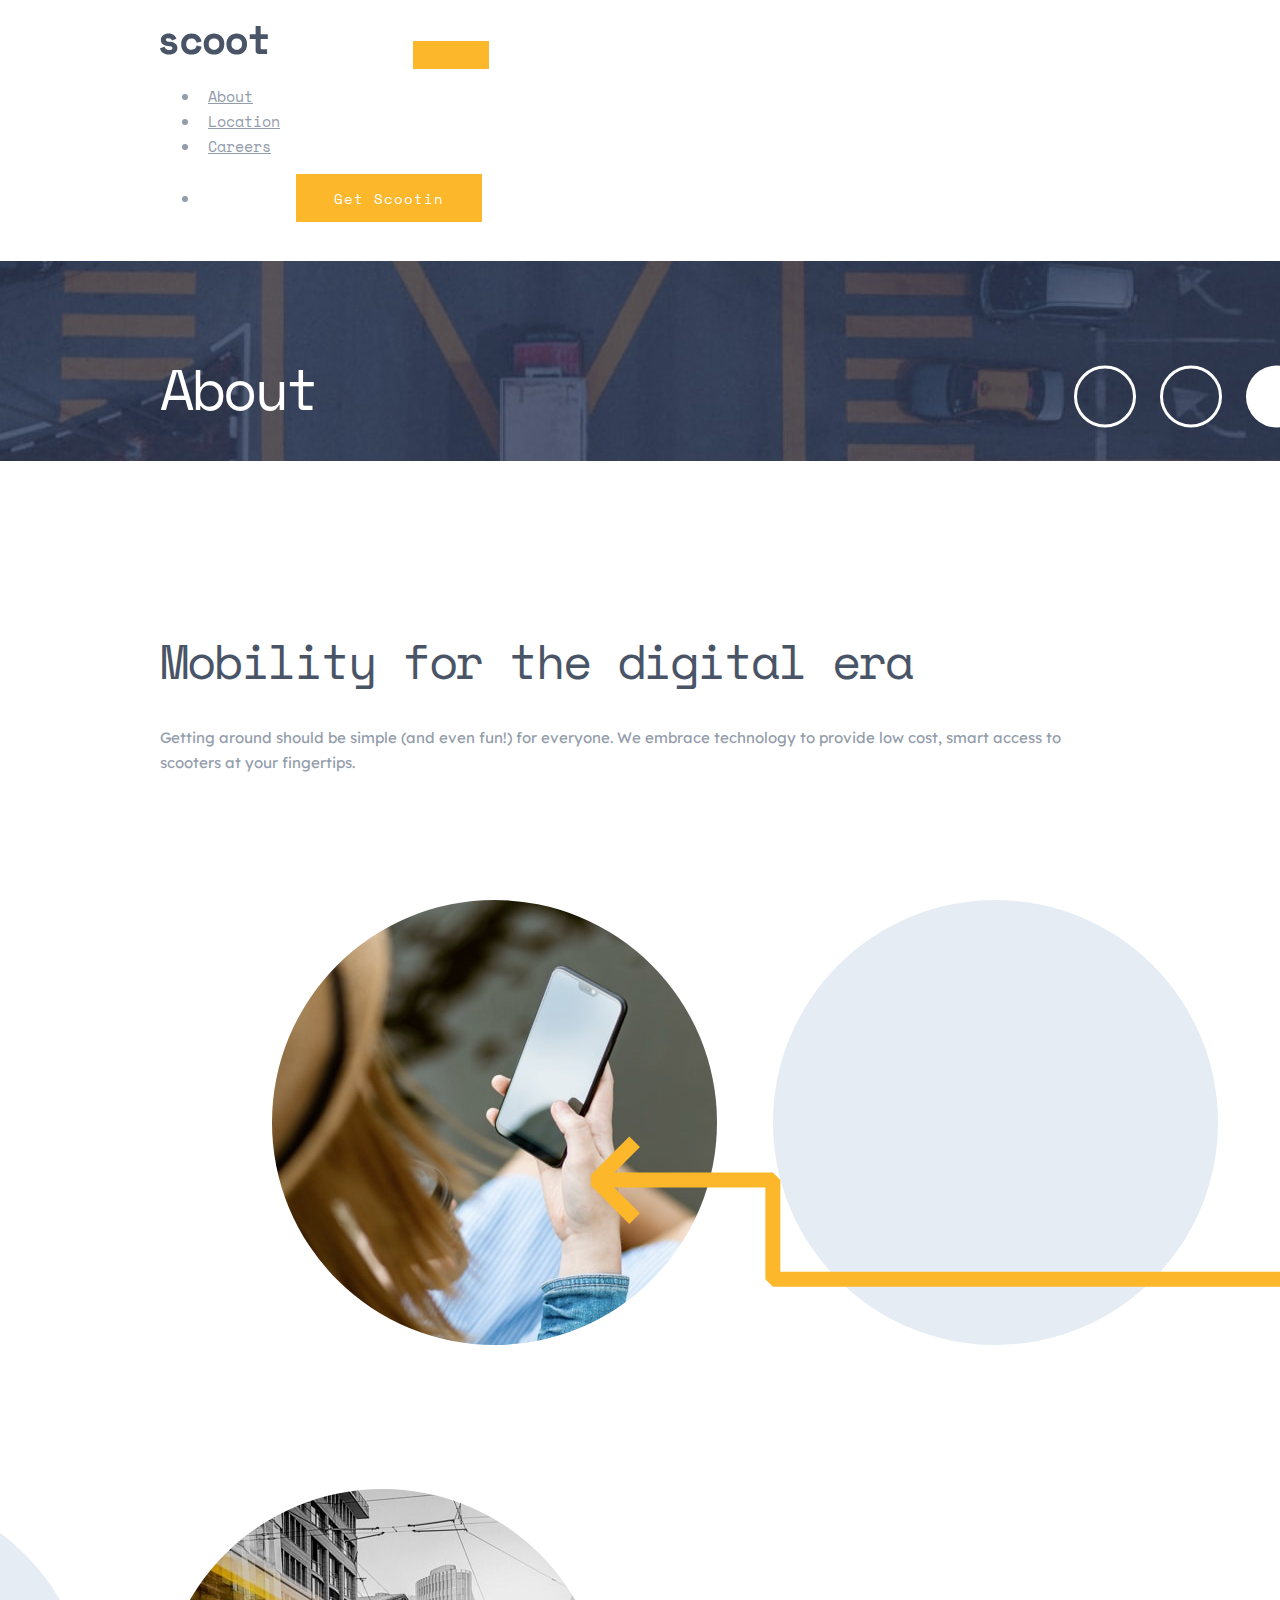
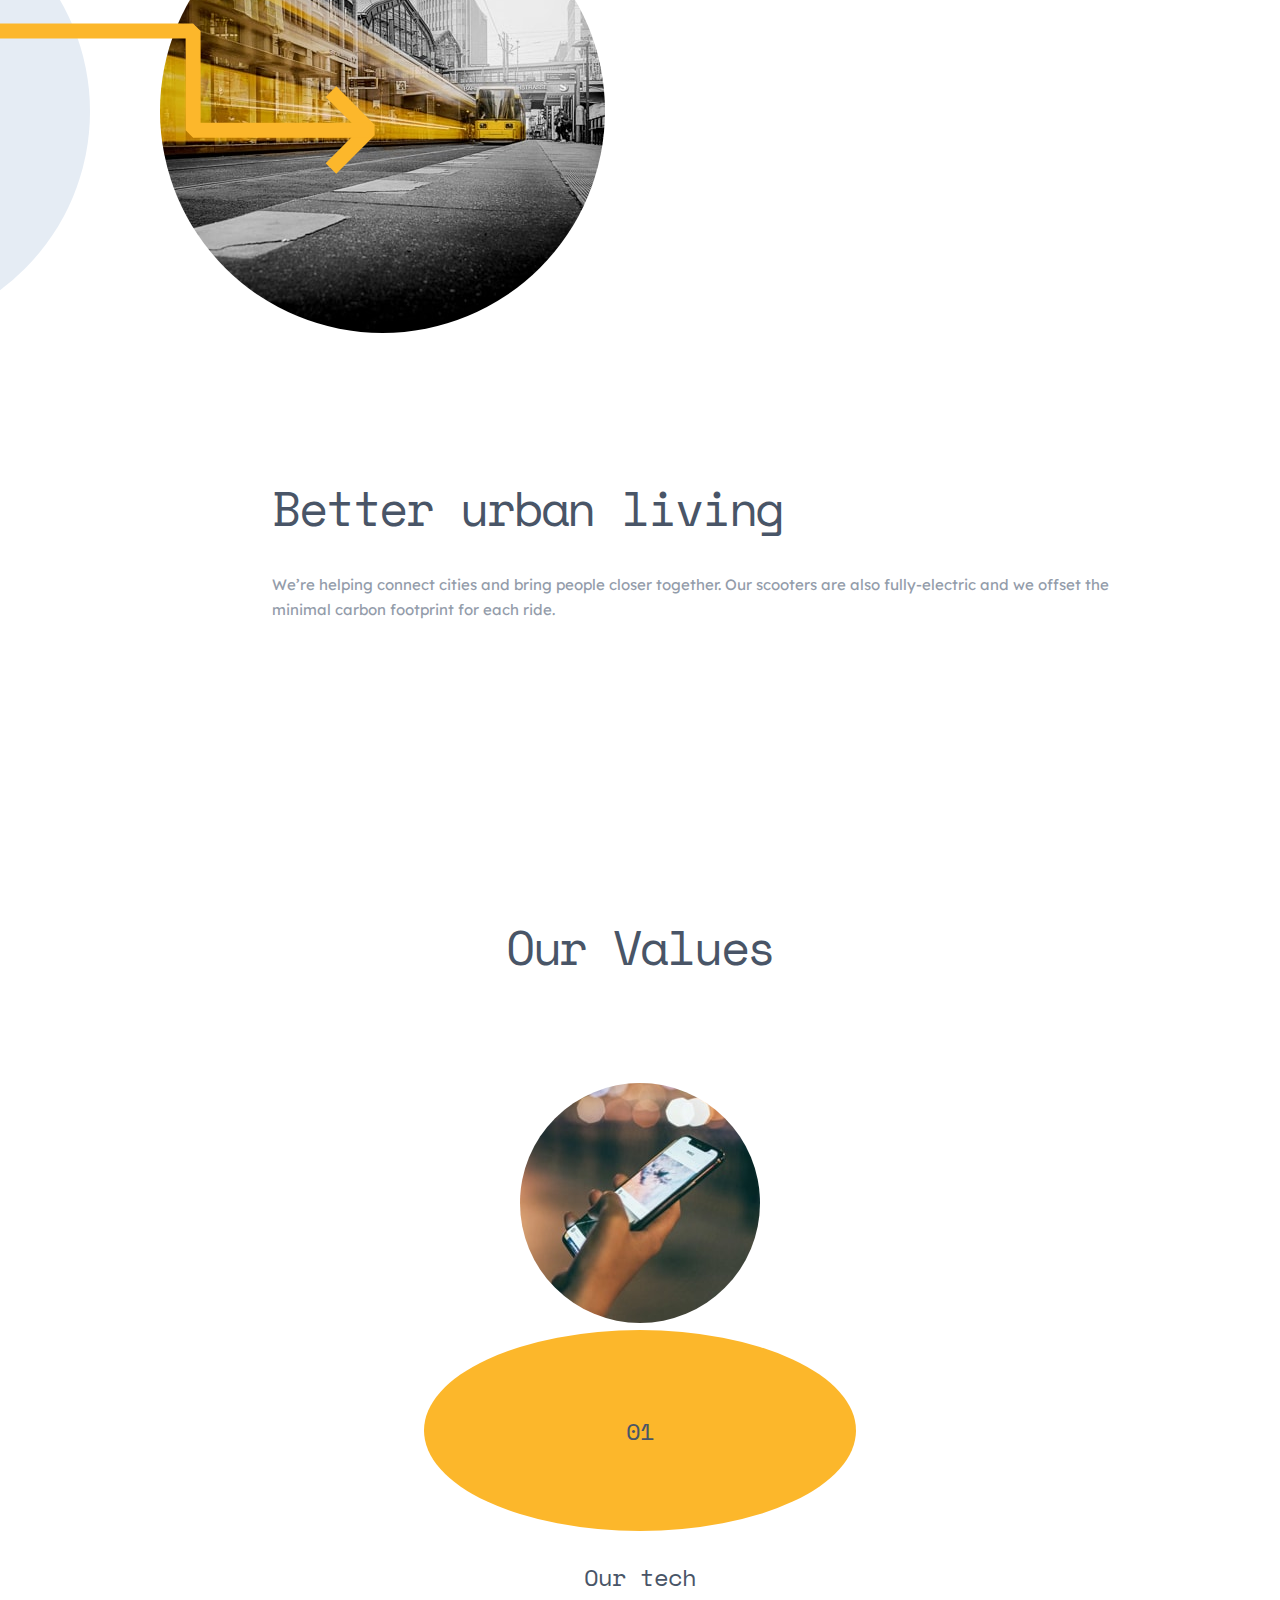
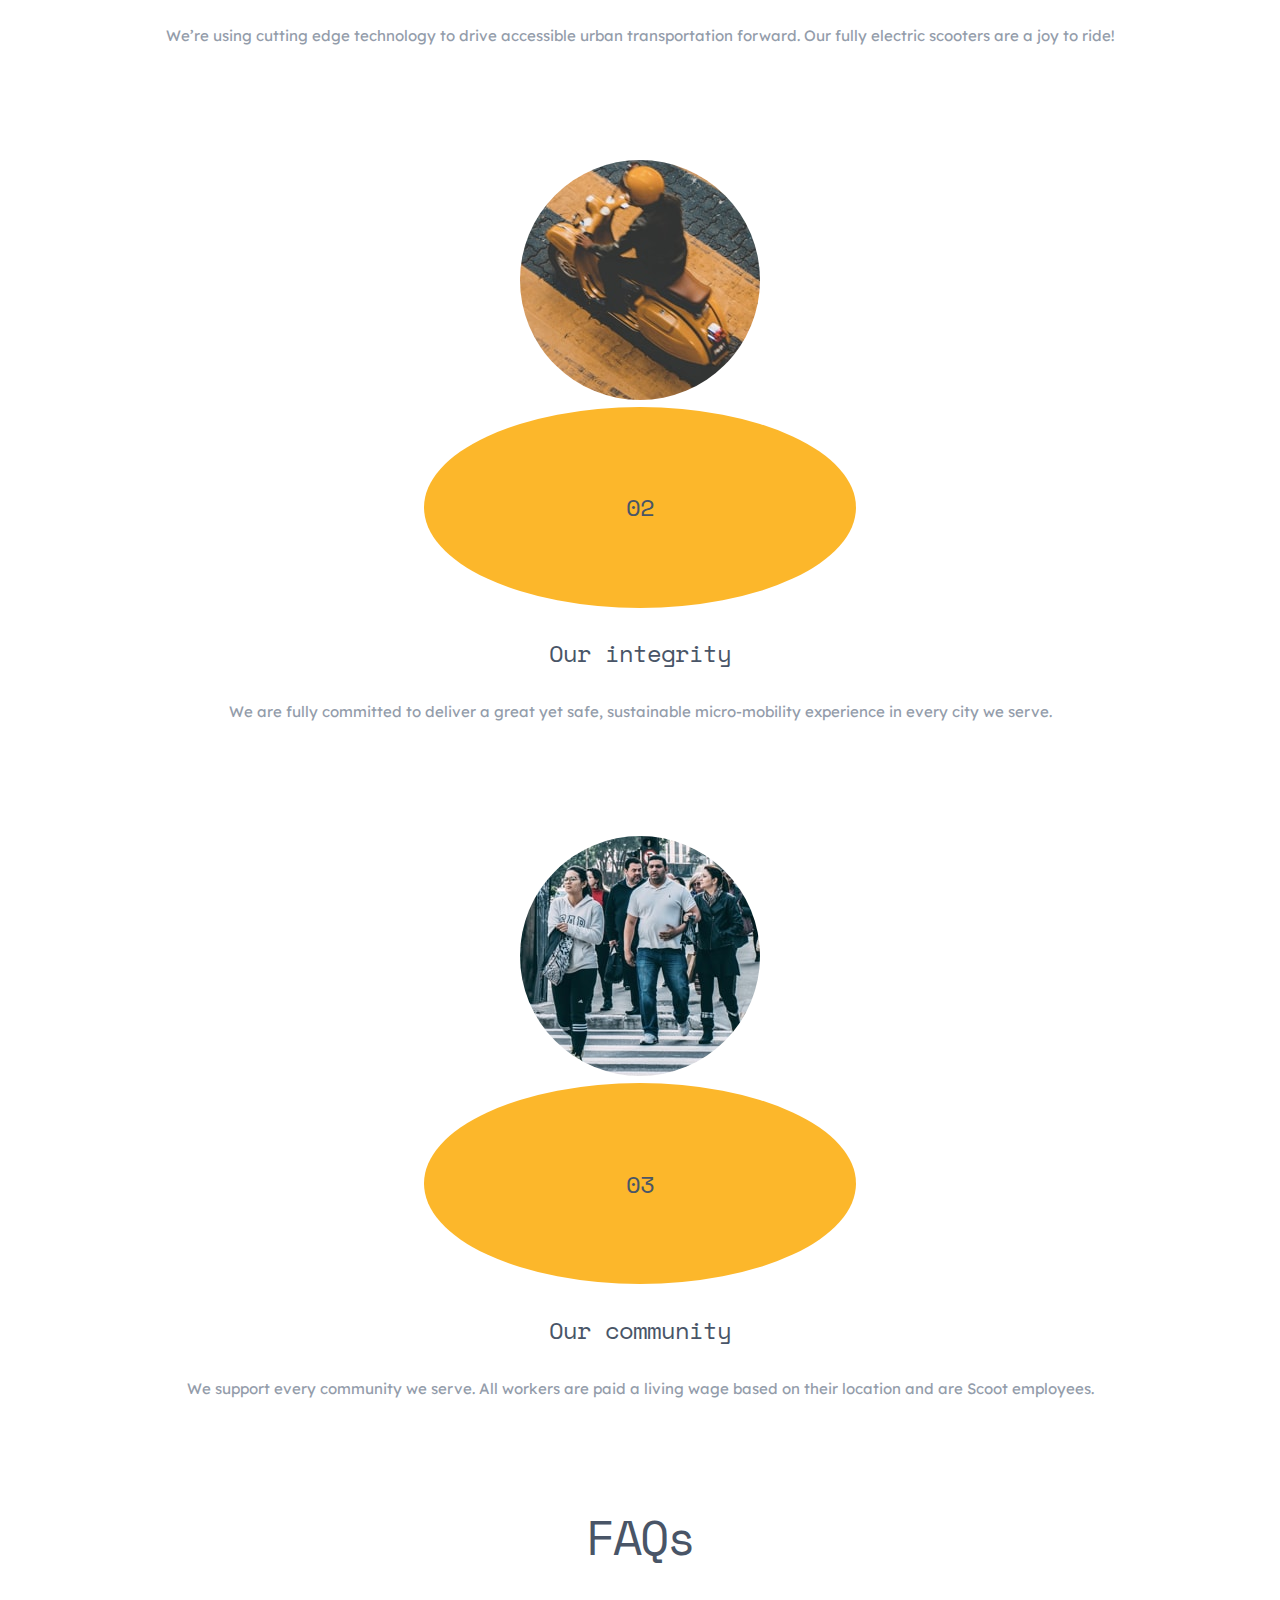
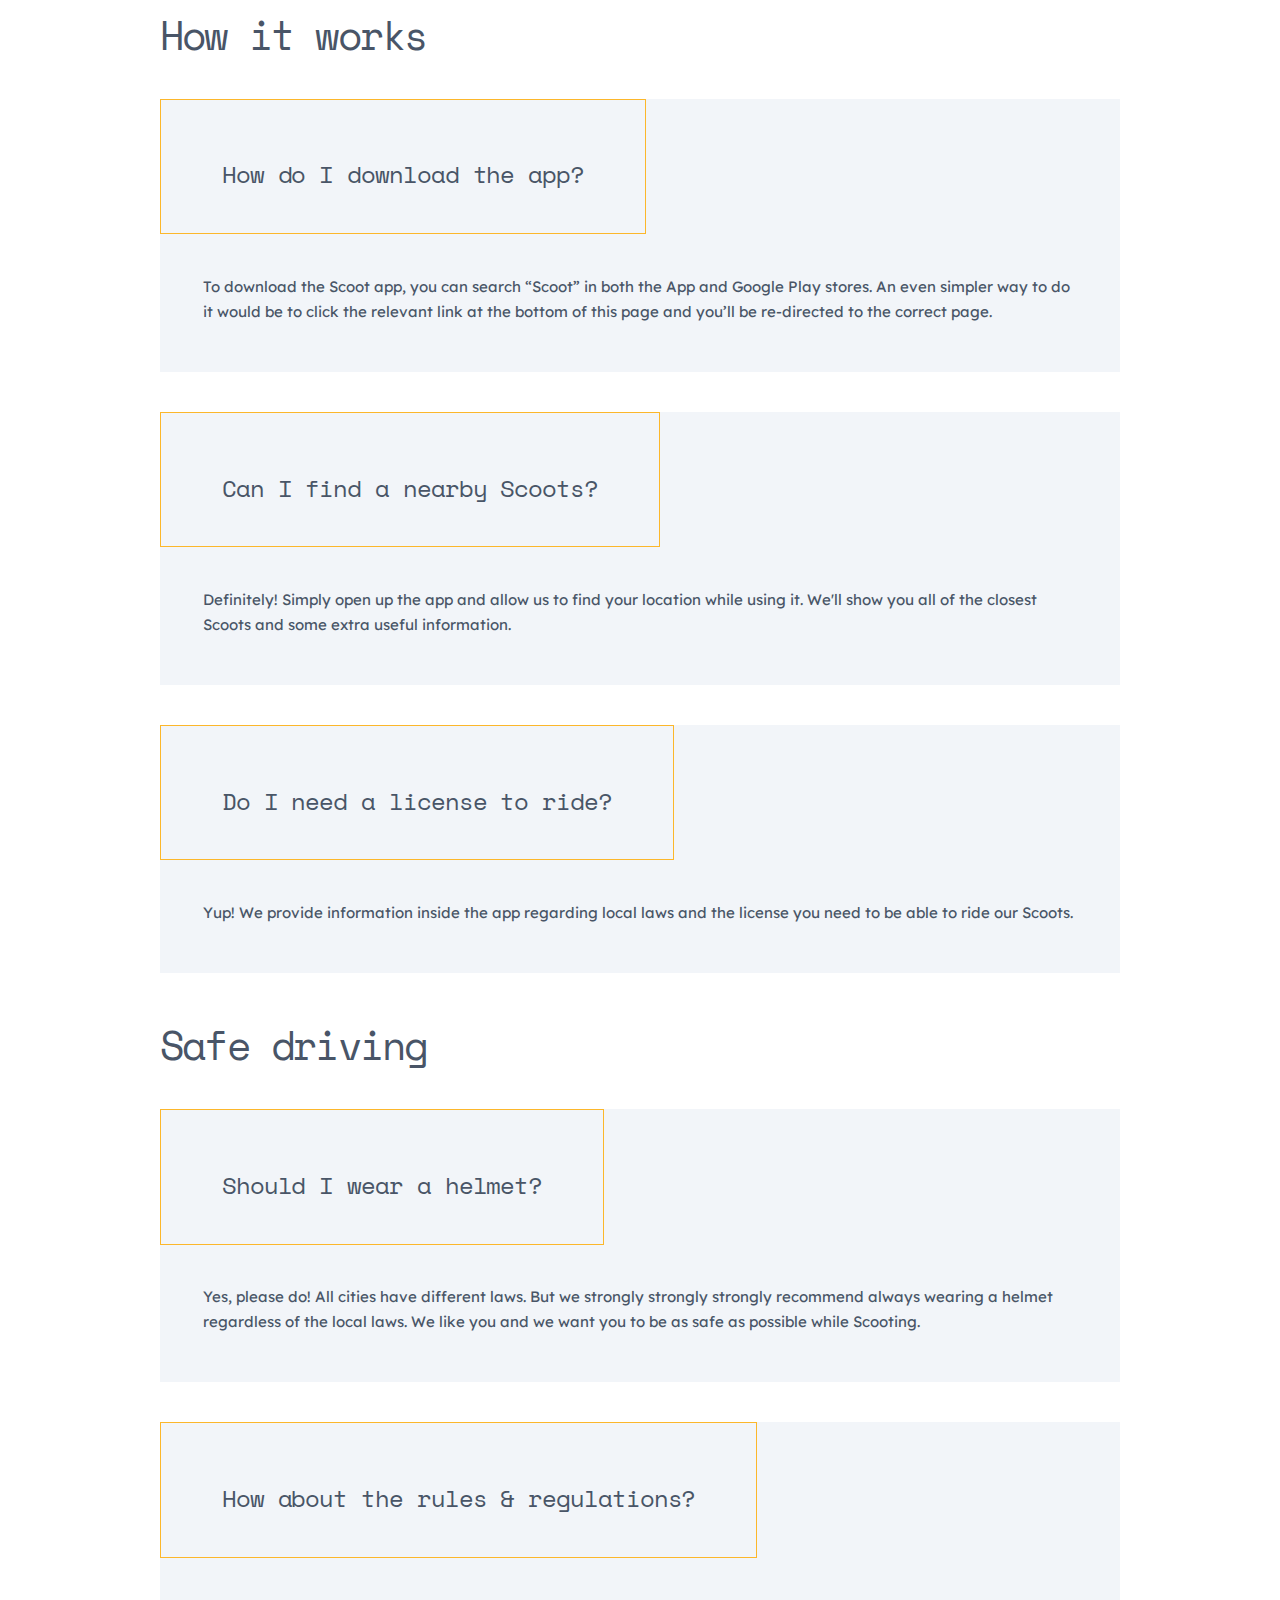
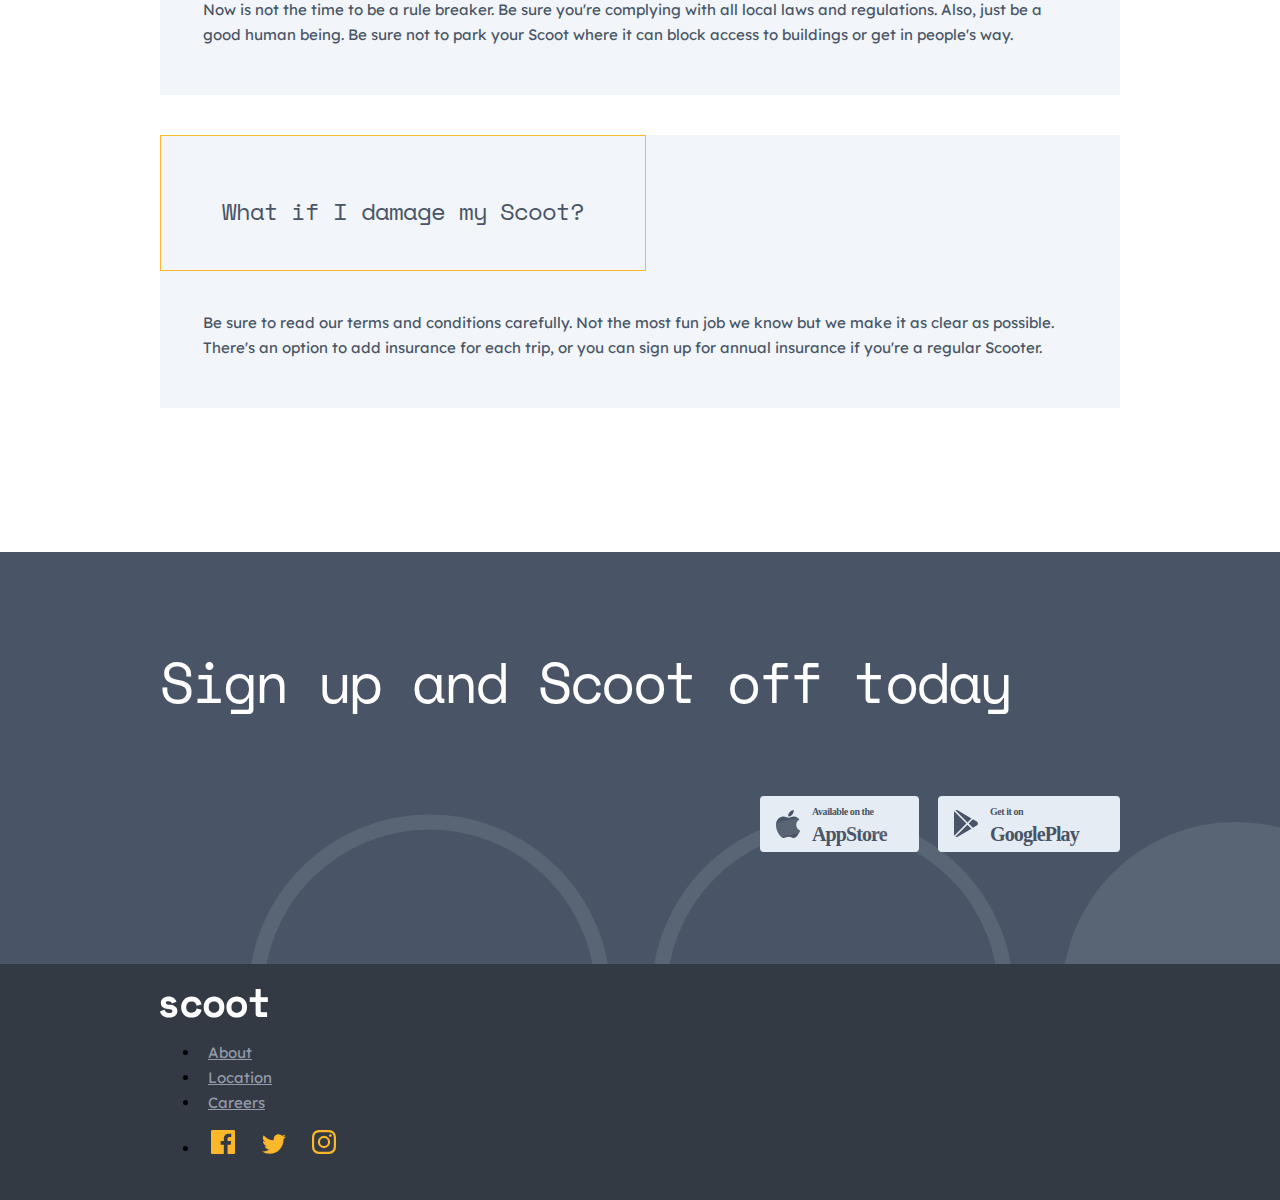
==== commit c1b61e96: "add HTML and CSS for locations.html page" ====
--- a/about.html
+++ b/about.html
@@ -1,256 +1,323 @@
 <!DOCTYPE html>
 <html lang="en">
-  <head>
-    <meta charset="UTF-8">
-    <meta name="viewport" content="width=device-width, initial-scale=1.0">
-  
-    <link rel="icon" type="image/png" sizes="32x32" href="./images/favicon-32x32.png">
-  
-    <!-- Google Fonts -->
-    <link rel="preconnect" href="https://fonts.googleapis.com">
-    <link rel="preconnect" href="https://fonts.gstatic.com" crossorigin>
-    <link href="https://fonts.googleapis.com/css2?family=Lexend+Deca&family=Space+Mono:wght@700&display=swap"
-      rel="stylesheet">
-  
-    <!-- Bootstrap CSS -->
-    <link href="https://cdn.jsdelivr.net/npm/bootstrap@5.1.1/dist/css/bootstrap.min.css" rel="stylesheet"
-      integrity="sha384-F3w7mX95PdgyTmZZMECAngseQB83DfGTowi0iMjiWaeVhAn4FJkqJByhZMI3AhiU" crossorigin="anonymous">
-  
-    <!-- Stylesheet -->
-    <link rel="stylesheet" href="style.css">
-    <title>Frontend Mentor | Scoot</title>
-  </head>
+
+<head>
+  <meta charset="UTF-8">
+  <meta name="viewport" content="width=device-width, initial-scale=1.0">
+
+  <link rel="icon" type="image/png" sizes="32x32" href="./images/favicon-32x32.png">
+
+  <!-- Google Fonts -->
+  <link rel="preconnect" href="https://fonts.googleapis.com">
+  <link rel="preconnect" href="https://fonts.gstatic.com" crossorigin>
+  <link href="https://fonts.googleapis.com/css2?family=Lexend+Deca&family=Space+Mono:wght@700&display=swap"
+    rel="stylesheet">
+
+  <!-- Bootstrap CSS -->
+  <link href="https://cdn.jsdelivr.net/npm/bootstrap@5.1.1/dist/css/bootstrap.min.css" rel="stylesheet"
+    integrity="sha384-F3w7mX95PdgyTmZZMECAngseQB83DfGTowi0iMjiWaeVhAn4FJkqJByhZMI3AhiU" crossorigin="anonymous">
+
+  <!-- Stylesheet -->
+  <link rel="stylesheet" href="style.css">
+  <title>Frontend Mentor | Scoot</title>
+</head>
+
 <body>
-    <!-- Navbar -->
-    <nav class="navbar navbar-expand-lg">
-      <div class="container-fluid">
-        <a class="navbar-brand" href="index.html"><img src="assets/logo.svg" alt="scoot logo"></a>
-        <button class="navbar-toggler" type="button" data-bs-toggle="collapse" data-bs-target="#navbarSupportedContent"
-          aria-controls="navbarSupportedContent" aria-expanded="false" aria-label="Toggle navigation">
-          <span class="navbar-toggler-icon"></span>
-        </button>
-        <div class="collapse navbar-collapse" id="navbarSupportedContent">
-          <ul class="navbar-nav me-auto mb-2 mb-lg-0">
-            <li class="nav-item">
-              <a class="nav-link" href="about.html">About</a>
-            </li>
-            <li class="nav-item">
-              <a class="nav-link" href="index.html">Location</a>
-            </li>
-            <li class="nav-item">
-              <a class="nav-link" href="careers.html">Careers</a>
-            </li>
-          </ul>
-          <ul class="navbar-nav ms-auto mb-2 mb-lg-0">
-            <li class="nav-item">
-              <button>Get Scootin</button>
-            </li>
-          </ul>
-        </div>
-      </div>
-    </nav>
-
-<!-- Header -->
-
-<header id="about-header">
-  <div id="about-header-content" class="container-fluid">
-    <h1>About</h1>
-    <img id="about-header-circles" src="assets/patterns/white-circles.svg" alt="white circles">
+  <!-- Navbar -->
+  <nav class="navbar navbar-expand-lg">
+    <div class="container-fluid">
+      <a class="navbar-brand" href="index.html"><img src="assets/logo.svg" alt="scoot logo"></a>
+      <button class="navbar-toggler" type="button" data-bs-toggle="collapse" data-bs-target="#navbarSupportedContent"
+        aria-controls="navbarSupportedContent" aria-expanded="false" aria-label="Toggle navigation">
+        <span class="navbar-toggler-icon"></span>
+      </button>
+      <div class="collapse navbar-collapse" id="navbarSupportedContent">
+        <ul class="navbar-nav me-auto mb-2 mb-lg-0">
+          <li class="nav-item">
+            <a class="nav-link" href="about.html">About</a>
+          </li>
+          <li class="nav-item">
+            <a class="nav-link" href="locations.html">Location</a>
+          </li>
+          <li class="nav-item">
+            <a class="nav-link" href="careers.html">Careers</a>
+          </li>
+        </ul>
+        <ul class="navbar-nav ms-auto mb-2 mb-lg-0">
+          <li class="nav-item">
+            <button>Get Scootin</button>
+          </li>
+        </ul>
+      </div>
+    </div>
+  </nav>
+
+  <!-- Header -->
+
+  <header id="about-header">
+    <div id="about-header-content" class="container-fluid">
+      <h1>About</h1>
+      <img id="about-header-circles" src="assets/patterns/white-circles.svg" alt="white circles">
+    </div>
+  </header>
+
+
+  <!-- Section 1 -->
+
+  <section id="about-section-1">
+    <div class="container-fluid">
+      <div class="row">
+        <div id="section-2-content" class="col-lg-6">
+          <h2>Mobility for the digital era</h2>
+          <p>Getting around should be simple (and even fun!) for everyone. We embrace technology to
+            provide low cost, smart access to scooters at your fingertips.</p>
+        </div>
+        <div id="section-2-imgs" class="col-lg-6">
+          <img id="telemetry-img" class="circle-img" src="assets/images/digital-era.jpg" alt="telemetry">
+          <img src="assets/patterns/circle.svg" alt="">
+          <img id="about-section-1-arrow" src="assets/patterns/left-upward-arrow.svg" alt="">
+        </div>
+      </div>
+    </div>
+  </section>
+
+  <!-- Section 2 -->
+
+  <section id="about-section-2">
+    <div class="container-fluid">
+      <div class="row">
+        <div id="about-section-2-imgs" class="col-lg-6">
+          <img id="near-you-img" class="circle-img" src="assets/images/better-living.jpg" alt="near you">
+          <img id="about-section-2-circle" src="assets/patterns/circle.svg" alt="">
+          <img id="about-section-2-right-arrow" src="assets/patterns/right-arrow.svg" alt="">
+        </div>
+        <div id="about-section-2-content" class="col-lg-6">
+          <h2>Better urban living</h2>
+          <p>We’re helping connect cities and bring people closer together. Our scooters are also
+            fully-electric and we offset the minimal carbon footprint for each ride.</p>
+        </div>
+      </div>
+    </div>
+  </section>
+
+  <!-- Section 3 -->
+
+  <div id="about-section-3">
+    <div class="container-fluid">
+
+      <h2 id="about-section-3-h2">Our Values</h2>
+
+      <div class="row">
+        <div class="col-lg-4 about-section-3-card">
+          <img class="about-section-3-imgs" src="assets/images/our-tech.jpg" alt="our tech">
+          <h4 class="circle-number">01</h4>
+          <h4>Our tech</h4>
+          <p class="about-section-3-p">We’re using cutting edge technology to drive accessible urban transportation
+            forward.
+            Our fully electric scooters are a joy to ride!</p>
+        </div>
+
+        <div class="col-lg-4 about-section-3-card">
+          <img class="about-section-3-imgs" src="assets/images/our-integrity.jpg" alt="our tech">
+          <h4 class="circle-number">02</h4>
+          <h4>Our integrity</h4>
+          <p class="about-section-3-p">We are fully committed to deliver a great yet safe, sustainable micro-mobility
+            experience
+            in every city we serve.</p>
+        </div>
+
+        <div class="col-lg-4 about-section-3-card">
+          <img class="about-section-3-imgs" src="assets/images/our-community.jpg" alt="our tech">
+          <h4 class="circle-number">03</h4>
+          <h4>Our community</h4>
+          <p class="about-section-3-p">We support every community we serve. All workers are paid a living wage based on
+            their
+            location and are Scoot employees.</p>
+        </div>
+      </div>
+    </div>
   </div>
-</header>
-
-
-<!-- Section 1 -->
-
-<section id="about-section-1">
-  <div class="container-fluid">
-    <div class="row">
-      <div id="section-2-content" class="col-lg-6">
-        <h2>Mobility for the digital era</h2>
-        <p>Getting around should be simple (and even fun!) for everyone. We embrace technology to 
-          provide low cost, smart access to scooters at your fingertips.</p>
-      </div>
-      <div id ="section-2-imgs" class="col-lg-6">
-        <img id="telemetry-img" class="circle-img" src="assets/images/digital-era.jpg" alt="telemetry">
-        <img src="assets/patterns/circle.svg" alt="">
-        <img id="about-section-1-arrow" src="assets/patterns/left-upward-arrow.svg" alt="">
-      </div>
+
+  <!-- Section 4 -->
+
+  <div id="about-section-4">
+    <div class="container-fluid">
+      <h2 id="about-section-4-h2">FAQs</h2>
+
+      <!-- Accordian 1 -->
+
+      <div id="accordian-1" class="row">
+        <div class="col-lg-4">
+          <h3 class="about-section-4-h3">How it works</h3>
+        </div>
+        <div class="col-lg-8">
+
+          <div class="accordion" id="accordionExample">
+            <div class="accordion-item">
+              <h2 class="accordion-header" id="headingOne">
+                <button class="accordion-button" type="button" data-bs-toggle="collapse" data-bs-target="#collapseOne"
+                  aria-expanded="true" aria-controls="collapseOne">
+                  <h4>How do I download the app?</h4>
+                </button>
+              </h2>
+              <div id="collapseOne" class="accordion-collapse collapse show" aria-labelledby="headingOne"
+                data-bs-parent="#accordionExample">
+                <div class="accordion-body">
+                  To download the Scoot app, you can search “Scoot” in both the App and Google Play stores.
+                  An even simpler way to do it would be to click the relevant link at the bottom of this
+                  page and you’ll be re-directed to the correct page.
+                </div>
+              </div>
+            </div>
+            <div class="accordion-item">
+              <h2 class="accordion-header" id="headingTwo">
+                <button class="accordion-button collapsed" type="button" data-bs-toggle="collapse"
+                  data-bs-target="#collapseTwo" aria-expanded="false" aria-controls="collapseTwo">
+                  <h4>Can I find a nearby Scoots?</h4>
+                </button>
+              </h2>
+              <div id="collapseTwo" class="accordion-collapse collapse" aria-labelledby="headingTwo"
+                data-bs-parent="#accordionExample">
+                <div class="accordion-body">
+                  Definitely! Simply open up the app and allow us to find your location while using it. We'll
+                  show you all of the closest Scoots and some extra useful information.
+                </div>
+              </div>
+            </div>
+            <div class="accordion-item">
+              <h2 class="accordion-header" id="headingThree">
+                <button class="accordion-button collapsed" type="button" data-bs-toggle="collapse"
+                  data-bs-target="#collapseThree" aria-expanded="false" aria-controls="collapseThree">
+                  <h4>Do I need a license to ride?</h4>
+                </button>
+              </h2>
+              <div id="collapseThree" class="accordion-collapse collapse" aria-labelledby="headingThree"
+                data-bs-parent="#accordionExample">
+                <div class="accordion-body">
+                  Yup! We provide information inside the app regarding local laws and the license you need to be
+                  able to ride our Scoots.
+                </div>
+              </div>
+            </div>
+          </div>
+
+        </div>
+      </div>
+
+      <!-- Accordian 2 -->
+
+      <div id="accordian-2" class="row">
+        <div class="col-lg-4">
+          <h3 class="about-section-4-h3">Safe driving</h3>
+        </div>
+        <div class="col-lg-8">
+
+          <div class="accordion" id="accordionExample">
+            <div class="accordion-item">
+              <h2 class="accordion-header" id="headingOne">
+                <button class="accordion-button" type="button" data-bs-toggle="collapse" data-bs-target="#collapseOne"
+                  aria-expanded="true" aria-controls="collapseOne">
+                  <h4>Should I wear a helmet?</h4>
+                </button>
+              </h2>
+              <div id="collapseOne" class="accordion-collapse collapse show" aria-labelledby="headingOne"
+                data-bs-parent="#accordionExample">
+                <div class="accordion-body">
+                  Yes, please do! All cities have different laws. But we strongly strongly strongly recommend
+                  always wearing a helmet regardless of the local laws. We like you and we want you to be as
+                  safe as possible while Scooting.
+                </div>
+              </div>
+            </div>
+            <div class="accordion-item">
+              <h2 class="accordion-header" id="headingTwo">
+                <button class="accordion-button collapsed" type="button" data-bs-toggle="collapse"
+                  data-bs-target="#collapseTwo" aria-expanded="false" aria-controls="collapseTwo">
+                  <h4>How about the rules & regulations?</h4>
+                </button>
+              </h2>
+              <div id="collapseTwo" class="accordion-collapse collapse" aria-labelledby="headingTwo"
+                data-bs-parent="#accordionExample">
+                <div class="accordion-body">
+                  Now is not the time to be a rule breaker. Be sure you're complying with all local laws and
+                  regulations. Also, just be a good human being. Be sure not to park your Scoot where it can
+                  block access to buildings or get in people's way.
+                </div>
+              </div>
+            </div>
+            <div class="accordion-item">
+              <h2 class="accordion-header" id="headingThree">
+                <button class="accordion-button collapsed" type="button" data-bs-toggle="collapse"
+                  data-bs-target="#collapseThree" aria-expanded="false" aria-controls="collapseThree">
+                  <h4>What if I damage my Scoot?</h4>
+                </button>
+              </h2>
+              <div id="collapseThree" class="accordion-collapse collapse" aria-labelledby="headingThree"
+                data-bs-parent="#accordionExample">
+                <div class="accordion-body">
+                  Be sure to read our terms and conditions carefully. Not the most fun job we know but we make
+                  it as clear as possible. There's an option to add insurance for each trip, or you can sign
+                  up for annual insurance if you're a regular Scooter.
+                </div>
+              </div>
+            </div>
+          </div>
+
+        </div>
+      </div>
+
     </div>
   </div>
-</section>
-
-<!-- Section 2 -->
-
-<section id="about-section-2">
-  <div class="container-fluid">
-    <div class="row">
-      <div id ="about-section-2-imgs" class="col-lg-6">
-        <img id="near-you-img" class="circle-img" src="assets/images/better-living.jpg" alt="near you">
-        <img id="about-section-2-circle" src="assets/patterns/circle.svg" alt="">
-        <img id="about-section-2-right-arrow" src="assets/patterns/right-arrow.svg" alt="">
-      </div>
-      <div id="about-section-2-content" class="col-lg-6">
-        <h2>Better urban living</h2>
-        <p>We’re helping connect cities and bring people closer together. Our scooters are also 
-          fully-electric and we offset the minimal carbon footprint for each ride.</p>
-      </div>
-    </div>
-  </div>
-</section>
-
-<!-- Section 3 -->
-
-<div id="about-section-3">
-  <div class="container-fluid">
-
-    <h2 id="about-section-3-h2" >Our Values</h2>
-
-    <div class="row">
-      <div class="col-lg-4 about-section-3-card">
-        <img class="about-section-3-imgs" src="assets/images/our-tech.jpg" alt="our tech">
-        <h4 class="circle-number">01</h4>
-        <h4>Our tech</h4>
-        <p class="about-section-3-p">We’re using cutting edge technology to drive accessible urban transportation forward. 
-          Our fully electric scooters are a joy to ride!</p>
-      </div>
-
-      <div class="col-lg-4 about-section-3-card">
-        <img class="about-section-3-imgs" src="assets/images/our-integrity.jpg" alt="our tech">
-        <h4 class="circle-number">02</h4>
-        <h4>Our integrity</h4>
-        <p class="about-section-3-p">We are fully committed to deliver a great yet safe, sustainable micro-mobility experience 
-          in every city we serve.</p>
-      </div>
-
-      <div class="col-lg-4 about-section-3-card">
-        <img class="about-section-3-imgs" src="assets/images/our-community.jpg" alt="our tech">
-        <h4 class="circle-number">03</h4>
-        <h4>Our community</h4>
-        <p class="about-section-3-p">We support every community we serve. All workers are paid a living wage based on their 
-          location and are Scoot employees.</p>
-      </div>  
-    </div>
-  </div>
-</div>
-
-<!-- Section 4 -->
-
-<div id="about-section-4">
-  <div class="container-fluid">
-    <h2 id="about-section-4-h2">FAQs</h2>
-
-    <!-- Accordian 1 -->
-
-    <div id="accordian-1" class="row">
-      <div class="col-lg-4">
-        <h3 class="about-section-4-h3">How it works</h3>
-      </div>
-      <div class="col-lg-8">
-
-        <div class="accordion" id="accordionExample">
-          <div class="accordion-item">
-            <h2 class="accordion-header" id="headingOne">
-              <button class="accordion-button" type="button" data-bs-toggle="collapse" data-bs-target="#collapseOne" aria-expanded="true" aria-controls="collapseOne">
-                <h4>How do I download the app?</h4>
-              </button>
-            </h2>
-            <div id="collapseOne" class="accordion-collapse collapse show" aria-labelledby="headingOne" data-bs-parent="#accordionExample">
-              <div class="accordion-body">
-                To download the Scoot app, you can search “Scoot” in both the App and Google Play stores. 
-                An even simpler way to do it would be to click the relevant link at the bottom of this 
-                page and you’ll be re-directed to the correct page.
-              </div>
-            </div>
-          </div>
-          <div class="accordion-item">
-            <h2 class="accordion-header" id="headingTwo">
-              <button class="accordion-button collapsed" type="button" data-bs-toggle="collapse" data-bs-target="#collapseTwo" aria-expanded="false" aria-controls="collapseTwo">
-                <h4>Can I find a nearby Scoots?</h4>
-              </button>
-            </h2>
-            <div id="collapseTwo" class="accordion-collapse collapse" aria-labelledby="headingTwo" data-bs-parent="#accordionExample">
-              <div class="accordion-body">
-                Definitely! Simply open up the app and allow us to find your location while using it. We'll 
-                show you all of the closest Scoots and some extra useful information. 
-              </div>
-            </div>
-          </div>
-          <div class="accordion-item">
-            <h2 class="accordion-header" id="headingThree">
-              <button class="accordion-button collapsed" type="button" data-bs-toggle="collapse" data-bs-target="#collapseThree" aria-expanded="false" aria-controls="collapseThree">
-                <h4>Do I need a license to ride?</h4>
-              </button>
-            </h2>
-            <div id="collapseThree" class="accordion-collapse collapse" aria-labelledby="headingThree" data-bs-parent="#accordionExample">
-              <div class="accordion-body">
-                Yup! We provide information inside the app regarding local laws and the license you need to be 
-                able to ride our Scoots.
-              </div>
-            </div>
-          </div>
-        </div>
-        
-      </div>
-    </div>
-
-    <!-- Accordian 2 -->
-
-    <div id="accordian-2" class="row">
-      <div class="col-lg-4">
-        <h3 class="about-section-4-h3">Safe driving</h3>
-      </div>
-      <div class="col-lg-8">
-
-        <div class="accordion" id="accordionExample">
-          <div class="accordion-item">
-            <h2 class="accordion-header" id="headingOne">
-              <button class="accordion-button" type="button" data-bs-toggle="collapse" data-bs-target="#collapseOne" aria-expanded="true" aria-controls="collapseOne">
-                <h4>Should I wear a helmet?</h4>
-              </button>
-            </h2>
-            <div id="collapseOne" class="accordion-collapse collapse show" aria-labelledby="headingOne" data-bs-parent="#accordionExample">
-              <div class="accordion-body">
-                Yes, please do! All cities have different laws. But we strongly strongly strongly recommend 
-                always wearing a helmet regardless of the local laws. We like you and we want you to be as 
-                safe as possible while Scooting.
-              </div>
-            </div>
-          </div>
-          <div class="accordion-item">
-            <h2 class="accordion-header" id="headingTwo">
-              <button class="accordion-button collapsed" type="button" data-bs-toggle="collapse" data-bs-target="#collapseTwo" aria-expanded="false" aria-controls="collapseTwo">
-                <h4>How about the rules & regulations?</h4>
-              </button>
-            </h2>
-            <div id="collapseTwo" class="accordion-collapse collapse" aria-labelledby="headingTwo" data-bs-parent="#accordionExample">
-              <div class="accordion-body">
-                Now is not the time to be a rule breaker. Be sure you're complying with all local laws and 
-                regulations. Also, just be a good human being. Be sure not to park your Scoot where it can 
-                block access to buildings or get in people's way.
-              </div>
-            </div>
-          </div>
-          <div class="accordion-item">
-            <h2 class="accordion-header" id="headingThree">
-              <button class="accordion-button collapsed" type="button" data-bs-toggle="collapse" data-bs-target="#collapseThree" aria-expanded="false" aria-controls="collapseThree">
-                <h4>What if I damage my Scoot?</h4>
-              </button>
-            </h2>
-            <div id="collapseThree" class="accordion-collapse collapse" aria-labelledby="headingThree" data-bs-parent="#accordionExample">
-              <div class="accordion-body">
-                Be sure to read our terms and conditions carefully. Not the most fun job we know but we make 
-                it as clear as possible. There's an option to add insurance for each trip, or you can sign 
-                up for annual insurance if you're a regular Scooter.
-              </div>
-            </div>
-          </div>
-        </div>
-        
-      </div>
-    </div>
-
-  </div>
-</div>
+
+  <!-- Section 5 -->
+
+  <section id="section-5">
+    <div class="container-fluid">
+      <div class="row">
+        <div id="section-5-content" class="col-lg-6">
+          <h1>Sign up and Scoot off today</h1>
+        </div>
+        <div class="col-lg-6">
+          <img class="section-5-imgs" src="assets/icons/google-play.svg" alt="google play">
+          <img class="section-5-imgs" src="assets/icons/app-store.svg" alt="appstore">
+          <img id="semi-circles" src="assets/patterns/semi-circles.svg" alt="semi-circles">
+        </div>
+      </div>
+    </div>
+  </section>
+
+  <!-- Footer -->
+  <footer id="footer" class="navbar navbar-expand-lg">
+    <div class="container-fluid">
+      <a class="navbar-brand" href="index.html"> <svg xmlns="http://www.w3.org/2000/svg" width="108" height="29">
+          <path fill="#ffffff"
+            d="M9.12 28.56c2.613 0 4.64-.587 6.08-1.76 1.44-1.173 2.16-2.747 2.16-4.72v-.24c0-1.787-.64-3.18-1.92-4.18-1.28-1-2.933-1.607-4.96-1.82-1.76-.187-2.973-.42-3.64-.7-.667-.28-1-.74-1-1.38 0-.453.213-.833.64-1.14.427-.307 1.067-.46 1.92-.46.933 0 1.693.207 2.28.62.587.413 1 .98 1.24 1.7l4.56-1.84a8.834 8.834 0 00-.92-1.74c-.4-.6-.92-1.147-1.56-1.64-.64-.493-1.42-.893-2.34-1.2-.92-.307-2.007-.46-3.26-.46-.96 0-1.893.133-2.8.4a7.473 7.473 0 00-2.4 1.18 6.193 6.193 0 00-1.68 1.9c-.427.747-.64 1.613-.64 2.6v.24c0 1.893.66 3.327 1.98 4.3 1.32.973 3.1 1.553 5.34 1.74.827.08 1.513.187 2.06.32.547.133.98.3 1.3.5.32.2.54.413.66.64.12.227.18.473.18.74 0 .453-.233.873-.7 1.26-.467.387-1.327.58-2.58.58-1.413 0-2.46-.32-3.14-.96-.68-.64-1.127-1.387-1.34-2.24L0 22.32c.133.693.393 1.407.78 2.14.387.733.94 1.4 1.66 2 .72.6 1.627 1.1 2.72 1.5 1.093.4 2.413.6 3.96.6zm22.454 0c2.827 0 5.087-.72 6.78-2.16 1.694-1.44 2.767-3.333 3.22-5.68l-4.96-1.24c-.24 1.307-.766 2.347-1.58 3.12-.813.773-1.993 1.16-3.54 1.16-.72 0-1.4-.113-2.04-.34a4.704 4.704 0 01-1.68-1.02c-.48-.453-.86-1.02-1.14-1.7-.28-.68-.42-1.46-.42-2.34v-.24c0-.88.14-1.673.42-2.38.28-.707.66-1.307 1.14-1.8a5.005 5.005 0 011.68-1.14 5.25 5.25 0 012.04-.4c1.547 0 2.747.427 3.6 1.28.854.853 1.36 1.867 1.52 3.04l4.96-1.28c-.453-2.347-1.54-4.24-3.26-5.68-1.72-1.44-3.966-2.16-6.74-2.16-1.44 0-2.793.24-4.06.72a9.726 9.726 0 00-3.32 2.08c-.946.907-1.686 2-2.22 3.28-.533 1.28-.8 2.72-.8 4.32v.48c0 1.6.267 3.027.8 4.28.534 1.253 1.267 2.307 2.2 3.16.934.853 2.034 1.507 3.3 1.96 1.267.453 2.634.68 4.1.68zm22.455 0c1.36 0 2.66-.227 3.9-.68a9.997 9.997 0 003.3-1.98c.96-.867 1.72-1.933 2.28-3.2.56-1.267.84-2.727.84-4.38v-.48c0-1.627-.28-3.073-.84-4.34-.56-1.267-1.32-2.34-2.28-3.22a9.827 9.827 0 00-3.3-2c-1.24-.453-2.54-.68-3.9-.68-1.36 0-2.66.227-3.9.68a9.827 9.827 0 00-3.3 2c-.96.88-1.72 1.953-2.28 3.22-.56 1.267-.84 2.713-.84 4.34v.48c0 1.653.28 3.113.84 4.38.56 1.267 1.32 2.333 2.28 3.2a9.997 9.997 0 003.3 1.98c1.24.453 2.54.68 3.9.68zm0-4.8c-.72 0-1.4-.12-2.04-.36-.64-.24-1.2-.587-1.68-1.04a4.911 4.911 0 01-1.14-1.66c-.28-.653-.42-1.393-.42-2.22v-.8c0-.827.14-1.567.42-2.22.28-.653.66-1.207 1.14-1.66.48-.453 1.04-.8 1.68-1.04.64-.24 1.32-.36 2.04-.36s1.4.12 2.04.36c.64.24 1.2.587 1.68 1.04.48.453.86 1.007 1.14 1.66.28.653.42 1.393.42 2.22v.8c0 .827-.14 1.567-.42 2.22a4.911 4.911 0 01-1.14 1.66c-.48.453-1.04.8-1.68 1.04-.64.24-1.32.36-2.04.36zm22.694 4.8c1.36 0 2.66-.227 3.9-.68a9.997 9.997 0 003.3-1.98c.96-.867 1.72-1.933 2.28-3.2.56-1.267.84-2.727.84-4.38v-.48c0-1.627-.28-3.073-.84-4.34-.56-1.267-1.32-2.34-2.28-3.22a9.827 9.827 0 00-3.3-2c-1.24-.453-2.54-.68-3.9-.68-1.36 0-2.66.227-3.9.68a9.827 9.827 0 00-3.3 2c-.96.88-1.72 1.953-2.28 3.22-.56 1.267-.84 2.713-.84 4.34v.48c0 1.653.28 3.113.84 4.38.56 1.267 1.32 2.333 2.28 3.2a9.997 9.997 0 003.3 1.98c1.24.453 2.54.68 3.9.68zm0-4.8c-.72 0-1.4-.12-2.04-.36-.64-.24-1.2-.587-1.68-1.04a4.911 4.911 0 01-1.14-1.66c-.28-.653-.42-1.393-.42-2.22v-.8c0-.827.14-1.567.42-2.22.28-.653.66-1.207 1.14-1.66.48-.453 1.04-.8 1.68-1.04.64-.24 1.32-.36 2.04-.36s1.4.12 2.04.36c.64.24 1.2.587 1.68 1.04.48.453.86 1.007 1.14 1.66.28.653.42 1.393.42 2.22v.8c0 .827-.14 1.567-.42 2.22a4.911 4.911 0 01-1.14 1.66c-.48.453-1.04.8-1.68 1.04-.64.24-1.32.36-2.04.36zM107.097 28v-4.8h-5.36c-.72 0-1.08-.4-1.08-1.2v-9.04h7.16v-4.8h-7.16V0h-5.04v8.16h-5.88v4.8h5.88v11.92c0 .907.287 1.653.86 2.24.573.587 1.313.88 2.22.88h8.4z" />
+          </svg></a>
+      </button>
+      <div class="collapse navbar-collapse" id="navbarSupportedContent">
+        <ul class="navbar-nav me-auto mb-2 mb-lg-0">
+          <li class="nav-item">
+            <a class="nav-link" href="about.html">About</a>
+          </li>
+          <li class="nav-item">
+            <a class="nav-link" href="locations.html">Location</a>
+          </li>
+          <li class="nav-item">
+            <a class="nav-link" href="careers.html">Careers</a>
+          </li>
+        </ul>
+        <ul class="navbar-nav ms-auto mb-2 mb-lg-0">
+          <li class="nav-item">
+            <img class="social-icons" src="assets/icons/facebook.svg" alt="facebook">
+            <img class="social-icons" src="assets/icons/twitter.svg" alt="twitter">
+            <img class="social-icons" src="assets/icons/instagram.svg" alt="instagram">
+          </li>
+        </ul>
+      </div>
+    </div>
+  </footer>
+
+
 
   <!-- About
   Location
@@ -337,56 +404,12 @@
   Location
   Careers -->
 
-  <!-- Section 5 -->
-
-  <section id="section-5">
-    <div class="container-fluid">
-      <div class="row">
-        <div id="section-5-content" class="col-lg-6">
-          <h1>Sign up and Scoot off today</h1>
-        </div>
-        <div class="col-lg-6">
-          <img class="section-5-imgs" src="assets/icons/google-play.svg" alt="google play">
-          <img class="section-5-imgs" src="assets/icons/app-store.svg" alt="appstore">
-          <img id="semi-circles" src="assets/patterns/semi-circles.svg" alt="semi-circles">
-        </div>
-      </div>
-    </div>
-  </section>
-
-<!-- Footer -->
-    <footer id="footer" class="navbar navbar-expand-lg">
-      <div class="container-fluid">
-        <a class="navbar-brand" href="index.html"> <svg xmlns="http://www.w3.org/2000/svg" width="108" height="29"><path fill="#ffffff" d="M9.12 28.56c2.613 0 4.64-.587 6.08-1.76 1.44-1.173 2.16-2.747 2.16-4.72v-.24c0-1.787-.64-3.18-1.92-4.18-1.28-1-2.933-1.607-4.96-1.82-1.76-.187-2.973-.42-3.64-.7-.667-.28-1-.74-1-1.38 0-.453.213-.833.64-1.14.427-.307 1.067-.46 1.92-.46.933 0 1.693.207 2.28.62.587.413 1 .98 1.24 1.7l4.56-1.84a8.834 8.834 0 00-.92-1.74c-.4-.6-.92-1.147-1.56-1.64-.64-.493-1.42-.893-2.34-1.2-.92-.307-2.007-.46-3.26-.46-.96 0-1.893.133-2.8.4a7.473 7.473 0 00-2.4 1.18 6.193 6.193 0 00-1.68 1.9c-.427.747-.64 1.613-.64 2.6v.24c0 1.893.66 3.327 1.98 4.3 1.32.973 3.1 1.553 5.34 1.74.827.08 1.513.187 2.06.32.547.133.98.3 1.3.5.32.2.54.413.66.64.12.227.18.473.18.74 0 .453-.233.873-.7 1.26-.467.387-1.327.58-2.58.58-1.413 0-2.46-.32-3.14-.96-.68-.64-1.127-1.387-1.34-2.24L0 22.32c.133.693.393 1.407.78 2.14.387.733.94 1.4 1.66 2 .72.6 1.627 1.1 2.72 1.5 1.093.4 2.413.6 3.96.6zm22.454 0c2.827 0 5.087-.72 6.78-2.16 1.694-1.44 2.767-3.333 3.22-5.68l-4.96-1.24c-.24 1.307-.766 2.347-1.58 3.12-.813.773-1.993 1.16-3.54 1.16-.72 0-1.4-.113-2.04-.34a4.704 4.704 0 01-1.68-1.02c-.48-.453-.86-1.02-1.14-1.7-.28-.68-.42-1.46-.42-2.34v-.24c0-.88.14-1.673.42-2.38.28-.707.66-1.307 1.14-1.8a5.005 5.005 0 011.68-1.14 5.25 5.25 0 012.04-.4c1.547 0 2.747.427 3.6 1.28.854.853 1.36 1.867 1.52 3.04l4.96-1.28c-.453-2.347-1.54-4.24-3.26-5.68-1.72-1.44-3.966-2.16-6.74-2.16-1.44 0-2.793.24-4.06.72a9.726 9.726 0 00-3.32 2.08c-.946.907-1.686 2-2.22 3.28-.533 1.28-.8 2.72-.8 4.32v.48c0 1.6.267 3.027.8 4.28.534 1.253 1.267 2.307 2.2 3.16.934.853 2.034 1.507 3.3 1.96 1.267.453 2.634.68 4.1.68zm22.455 0c1.36 0 2.66-.227 3.9-.68a9.997 9.997 0 003.3-1.98c.96-.867 1.72-1.933 2.28-3.2.56-1.267.84-2.727.84-4.38v-.48c0-1.627-.28-3.073-.84-4.34-.56-1.267-1.32-2.34-2.28-3.22a9.827 9.827 0 00-3.3-2c-1.24-.453-2.54-.68-3.9-.68-1.36 0-2.66.227-3.9.68a9.827 9.827 0 00-3.3 2c-.96.88-1.72 1.953-2.28 3.22-.56 1.267-.84 2.713-.84 4.34v.48c0 1.653.28 3.113.84 4.38.56 1.267 1.32 2.333 2.28 3.2a9.997 9.997 0 003.3 1.98c1.24.453 2.54.68 3.9.68zm0-4.8c-.72 0-1.4-.12-2.04-.36-.64-.24-1.2-.587-1.68-1.04a4.911 4.911 0 01-1.14-1.66c-.28-.653-.42-1.393-.42-2.22v-.8c0-.827.14-1.567.42-2.22.28-.653.66-1.207 1.14-1.66.48-.453 1.04-.8 1.68-1.04.64-.24 1.32-.36 2.04-.36s1.4.12 2.04.36c.64.24 1.2.587 1.68 1.04.48.453.86 1.007 1.14 1.66.28.653.42 1.393.42 2.22v.8c0 .827-.14 1.567-.42 2.22a4.911 4.911 0 01-1.14 1.66c-.48.453-1.04.8-1.68 1.04-.64.24-1.32.36-2.04.36zm22.694 4.8c1.36 0 2.66-.227 3.9-.68a9.997 9.997 0 003.3-1.98c.96-.867 1.72-1.933 2.28-3.2.56-1.267.84-2.727.84-4.38v-.48c0-1.627-.28-3.073-.84-4.34-.56-1.267-1.32-2.34-2.28-3.22a9.827 9.827 0 00-3.3-2c-1.24-.453-2.54-.68-3.9-.68-1.36 0-2.66.227-3.9.68a9.827 9.827 0 00-3.3 2c-.96.88-1.72 1.953-2.28 3.22-.56 1.267-.84 2.713-.84 4.34v.48c0 1.653.28 3.113.84 4.38.56 1.267 1.32 2.333 2.28 3.2a9.997 9.997 0 003.3 1.98c1.24.453 2.54.68 3.9.68zm0-4.8c-.72 0-1.4-.12-2.04-.36-.64-.24-1.2-.587-1.68-1.04a4.911 4.911 0 01-1.14-1.66c-.28-.653-.42-1.393-.42-2.22v-.8c0-.827.14-1.567.42-2.22.28-.653.66-1.207 1.14-1.66.48-.453 1.04-.8 1.68-1.04.64-.24 1.32-.36 2.04-.36s1.4.12 2.04.36c.64.24 1.2.587 1.68 1.04.48.453.86 1.007 1.14 1.66.28.653.42 1.393.42 2.22v.8c0 .827-.14 1.567-.42 2.22a4.911 4.911 0 01-1.14 1.66c-.48.453-1.04.8-1.68 1.04-.64.24-1.32.36-2.04.36zM107.097 28v-4.8h-5.36c-.72 0-1.08-.4-1.08-1.2v-9.04h7.16v-4.8h-7.16V0h-5.04v8.16h-5.88v4.8h5.88v11.92c0 .907.287 1.653.86 2.24.573.587 1.313.88 2.22.88h8.4z"/></svg></a>
-        </button>
-        <div class="collapse navbar-collapse" id="navbarSupportedContent">
-          <ul class="navbar-nav me-auto mb-2 mb-lg-0">
-            <li class="nav-item">
-              <a class="nav-link" href="about.html">About</a>
-            </li>
-            <li class="nav-item">
-              <a class="nav-link" href="locations.html">Location</a>
-            </li>
-            <li class="nav-item">
-              <a class="nav-link" href="careers.html">Careers</a>
-            </li>
-          </ul>
-          <ul class="navbar-nav ms-auto mb-2 mb-lg-0">
-            <li class="nav-item">
-              <img class="social-icons" src="assets/icons/facebook.svg" alt="facebook">
-              <img class="social-icons" src="assets/icons/twitter.svg" alt="twitter">
-              <img class="social-icons" src="assets/icons/instagram.svg" alt="instagram">
-            </li>
-          </ul>
-        </div>
-      </div>
-    </footer>
-
-    <!-- Javascript File -->
-    <script type="text/javascript" src="script.js"></script>
-    <!-- Bootstrap JS -->
-    <script src="https://cdn.jsdelivr.net/npm/bootstrap@5.1.1/dist/js/bootstrap.bundle.min.js"
-      integrity="sha384-/bQdsTh/da6pkI1MST/rWKFNjaCP5gBSY4sEBT38Q/9RBh9AH40zEOg7Hlq2THRZ"
-      crossorigin="anonymous"></script>
+  <!-- Javascript File -->
+  <script type="text/javascript" src="script.js"></script>
+  <!-- Bootstrap JS -->
+  <script src="https://cdn.jsdelivr.net/npm/bootstrap@5.1.1/dist/js/bootstrap.bundle.min.js"
+    integrity="sha384-/bQdsTh/da6pkI1MST/rWKFNjaCP5gBSY4sEBT38Q/9RBh9AH40zEOg7Hlq2THRZ"
+    crossorigin="anonymous"></script>
 </body>
+
 </html>--- a/style.css
+++ b/style.css
@@ -481,6 +481,7 @@
     background-color: var(--snow);
     border-color: var(--snow);
     box-shadow: none;
+    
 }
 
 button > h4 {
@@ -495,10 +496,114 @@
 
 .accordion-body {
     padding: 0rem 2.7rem 2rem 2.7rem;
+    color: var(--dark-navy);
 }
 
 /* about.html Section 5 */
 
 #section-5-content > h1 {
     color: white;
+}
+
+/* locations.html Header */
+
+#locations-header {
+    background-image: url('assets/images/careers-locations-hero-desktop.jpg');
+    background-repeat: no-repeat;
+    position: relative;
+    overflow: hidden;
+}
+
+#locations-header-content > h1 {
+    color: white;
+    padding: 6.5% 0%;
+}
+
+#locations-header-circles {
+    position: absolute;
+    bottom: 35%;
+    right: -2.2%;
+}
+
+/* locations map */
+
+#locations-section-1 {
+    position: relative;
+}
+
+#map-container {
+    position: relative;
+}
+
+#locations-map {
+    width: 100%;
+    padding: 7rem 0rem 5rem 0rem;
+    position: relative;
+}
+
+.locations-div {
+    width: 180px;
+    height: 70px;
+    background: var(--yellow);
+    position: absolute;
+    display: flex;
+    align-items: center;
+    justify-content: center;
+    color: var(--dark-navy);
+    }
+    
+.locations-div::after {
+      content: '';
+      width: 0; 
+      height: 0; 
+      border-left: 20px solid transparent;
+      border-right: 20px solid transparent;
+      border-top: 20px solid var(--yellow);
+      position: absolute; 
+      top: 95%;
+      left: 39%;
+}
+
+#locations-div-1 {
+    top: 24%;
+    right: 65.8%;
+}
+
+#locations-div-2 {
+    top: 17%;
+    right: 48.6%;
+}
+
+#locations-div-3 {
+    top: 25%;
+    right: 16%;
+}
+
+#locations-div-4 {
+    top: 47.6%;
+    right: 21.3%;
+}
+    
+/* locations section 2 */
+
+#locations-section-2 {
+    margin-bottom: 4rem;
+}
+
+#locations-section-2-p {
+    color: var(--dim-grey);
+}
+
+#locations-section-2-p, #city-listed-div {
+    padding-right: 2rem;
+}
+
+#locations-btn-div, #city-listed-div {
+    display: flex;
+    margin: auto;
+    justify-content: center;
+}
+
+#locations-section-2-btn {
+    margin: 0;
 }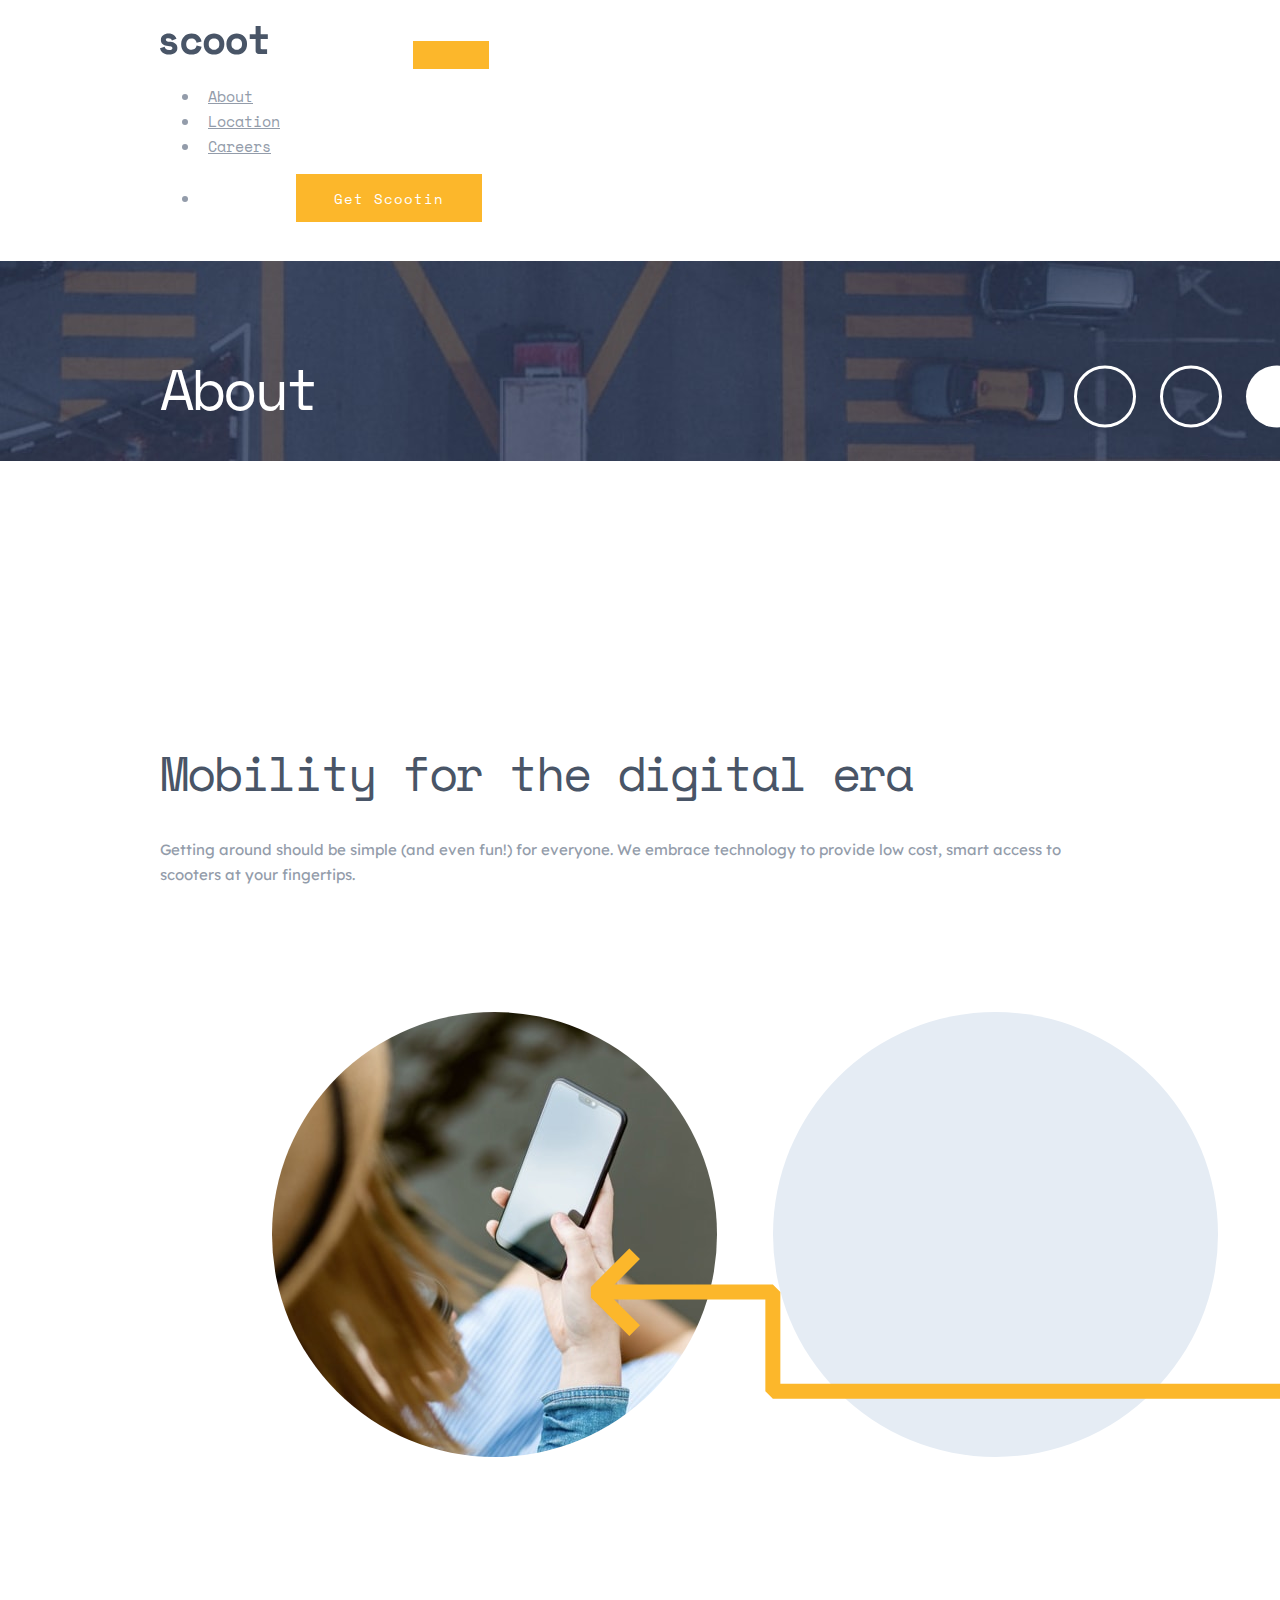
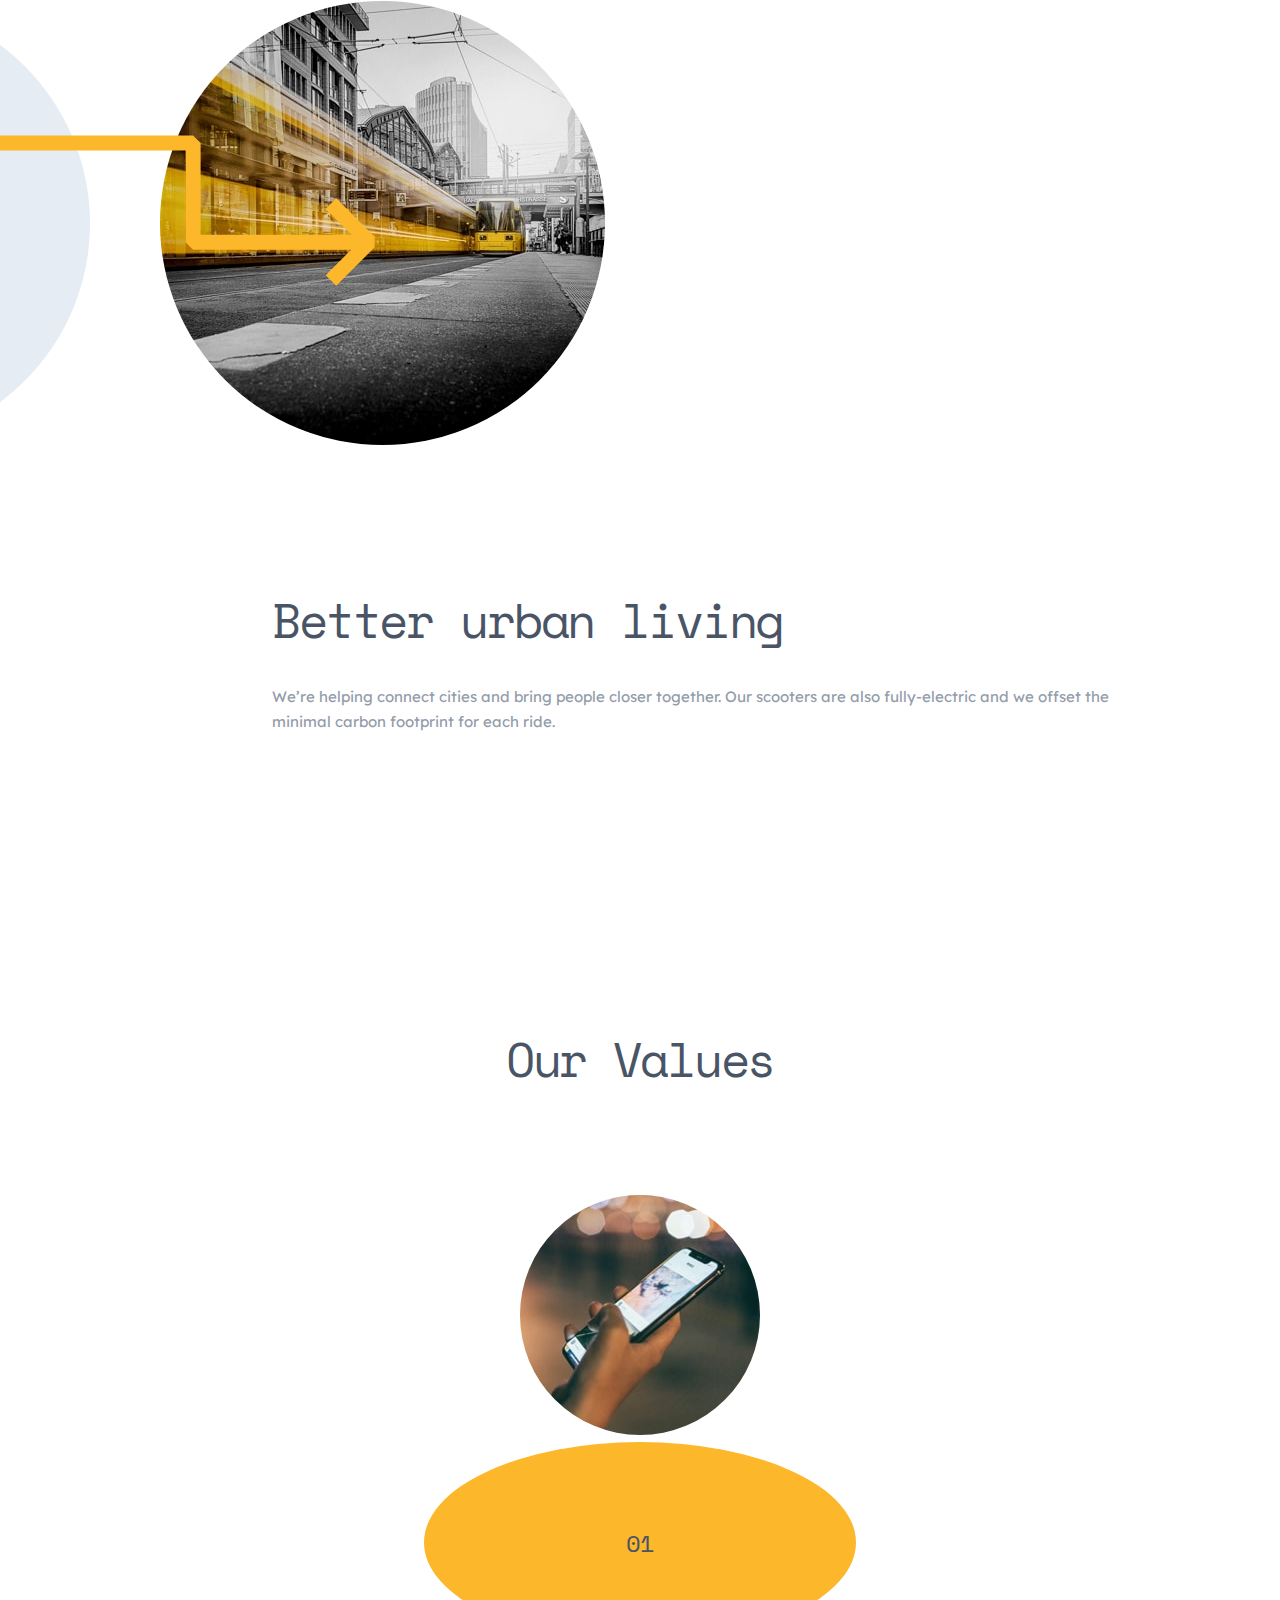
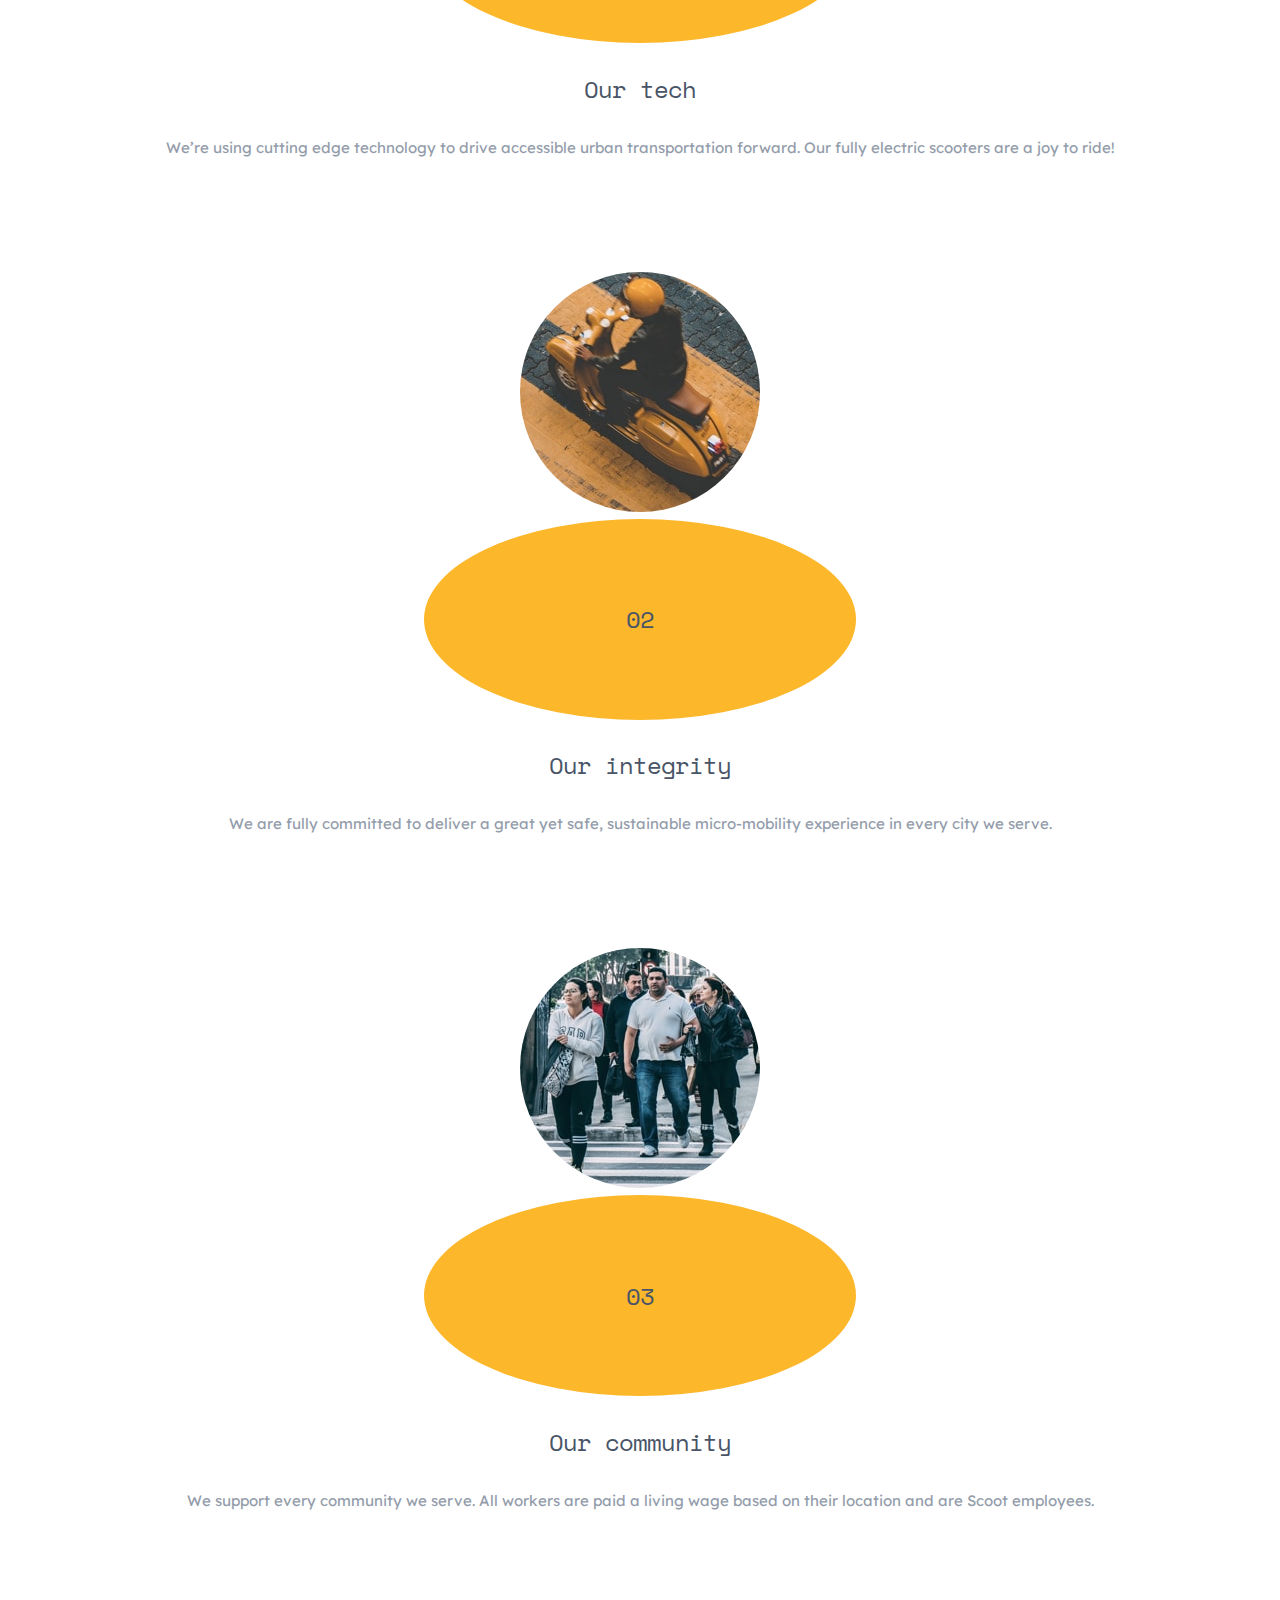
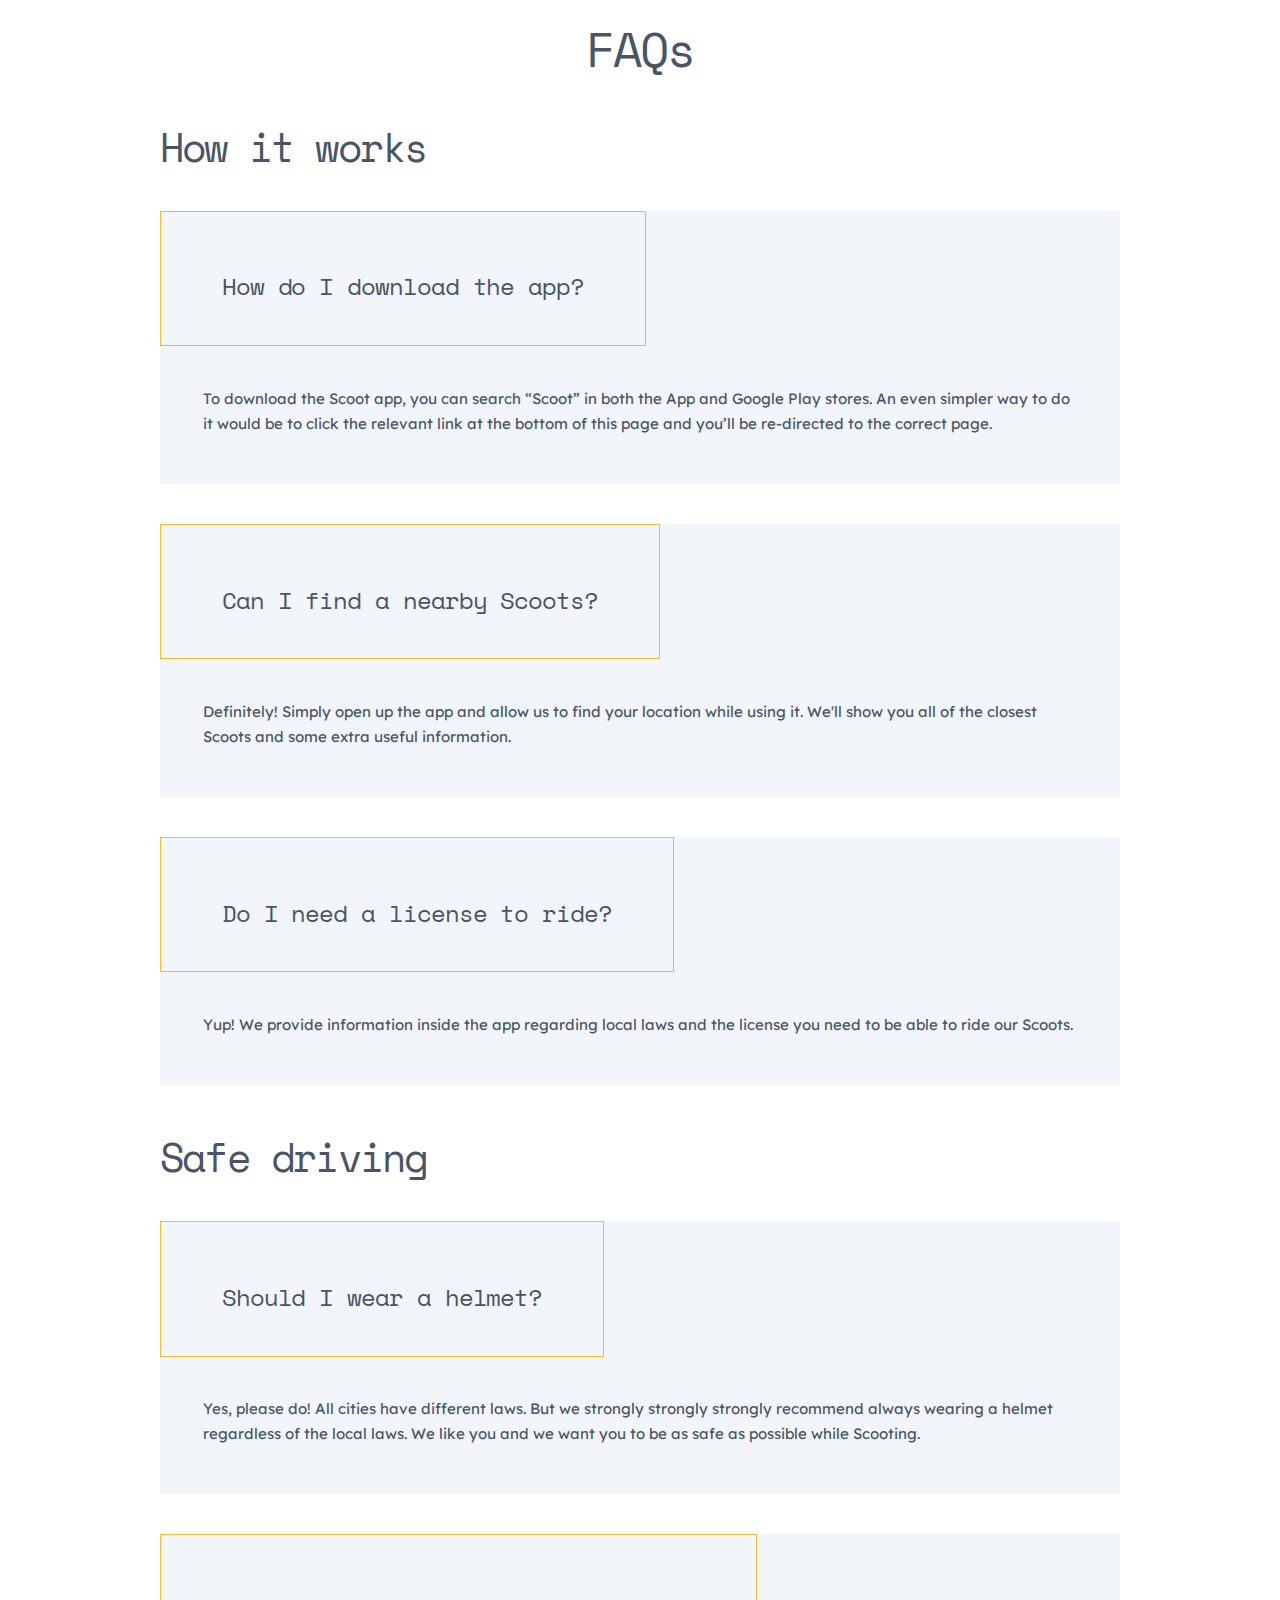
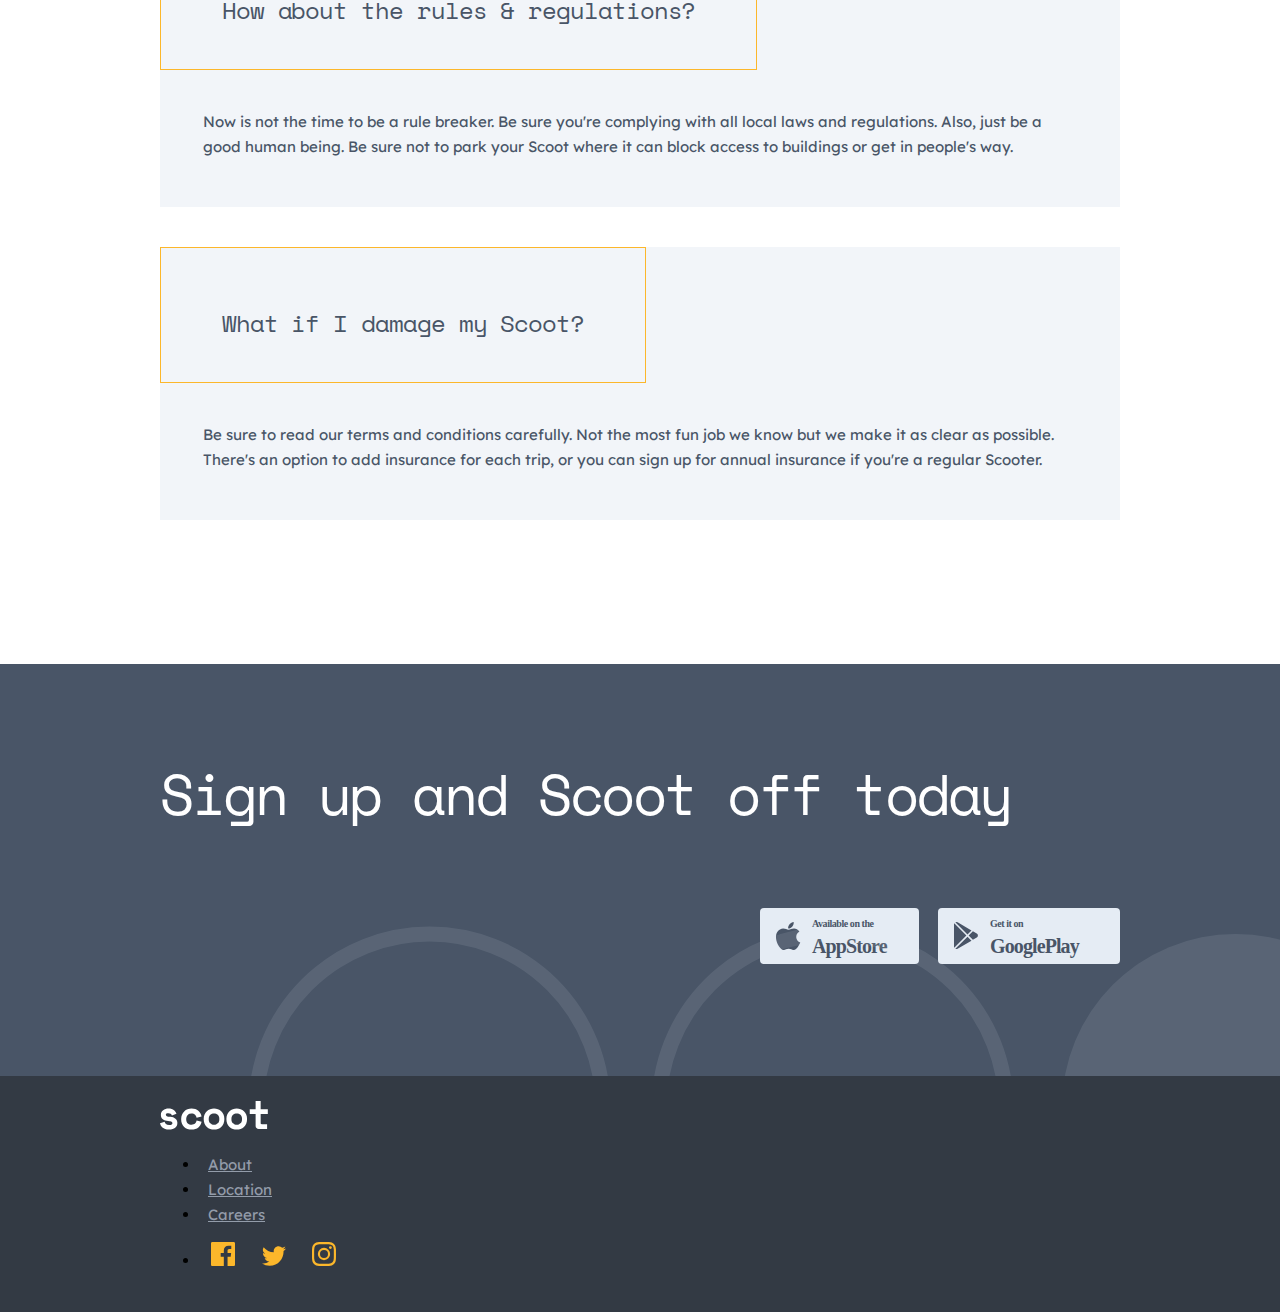
==== commit 0f52a5d3: "add HTML and CSS to careers.html page" ====
--- a/about.html
+++ b/about.html
@@ -54,7 +54,7 @@
 
   <!-- Header -->
 
-  <header id="about-header">
+  <header class="careers-about-header-margin " id="about-header">
     <div id="about-header-content" class="container-fluid">
       <h1>About</h1>
       <img id="about-header-circles" src="assets/patterns/white-circles.svg" alt="white circles">
--- a/style.css
+++ b/style.css
@@ -279,7 +279,6 @@
 #section-4 {
     overflow: hidden;
     position: relative;
-    padding: 0rem 0rem 10rem 0rem;
 }
 
 #section-4-content > button {
@@ -307,6 +306,7 @@
     padding: 4rem 0rem;
     position: relative;
     overflow: hidden;
+    margin-top: 10%;
 }
 
 #section-5-content > h2 {
@@ -507,19 +507,19 @@
 
 /* locations.html Header */
 
-#locations-header {
+#locations-careers-header {
     background-image: url('assets/images/careers-locations-hero-desktop.jpg');
     background-repeat: no-repeat;
     position: relative;
     overflow: hidden;
 }
 
-#locations-header-content > h1 {
+#locations-careers-header-content > h1 {
     color: white;
     padding: 6.5% 0%;
 }
 
-#locations-header-circles {
+#locations-career-header-circles {
     position: absolute;
     bottom: 35%;
     right: -2.2%;
@@ -606,4 +606,32 @@
 
 #locations-section-2-btn {
     margin: 0;
+}
+
+/* careers.html header */
+
+.careers-about-header-margin {
+    margin-bottom: 7rem;
+}
+
+/* job board */
+
+.job-postings  {
+    background-color: var(--snow);
+    width: 80%;
+    margin: 0rem auto 1.5rem auto;
+    padding: 2.5rem 3rem;
+}
+
+.job-postings-h4, .job-postings-p {
+    color: var(--dark-navy);
+}
+
+.job-postings-button, .job-postings-p {
+    margin: 0px;
+}
+
+.job-postings-button {
+    width: 70%;
+    float: right;
 }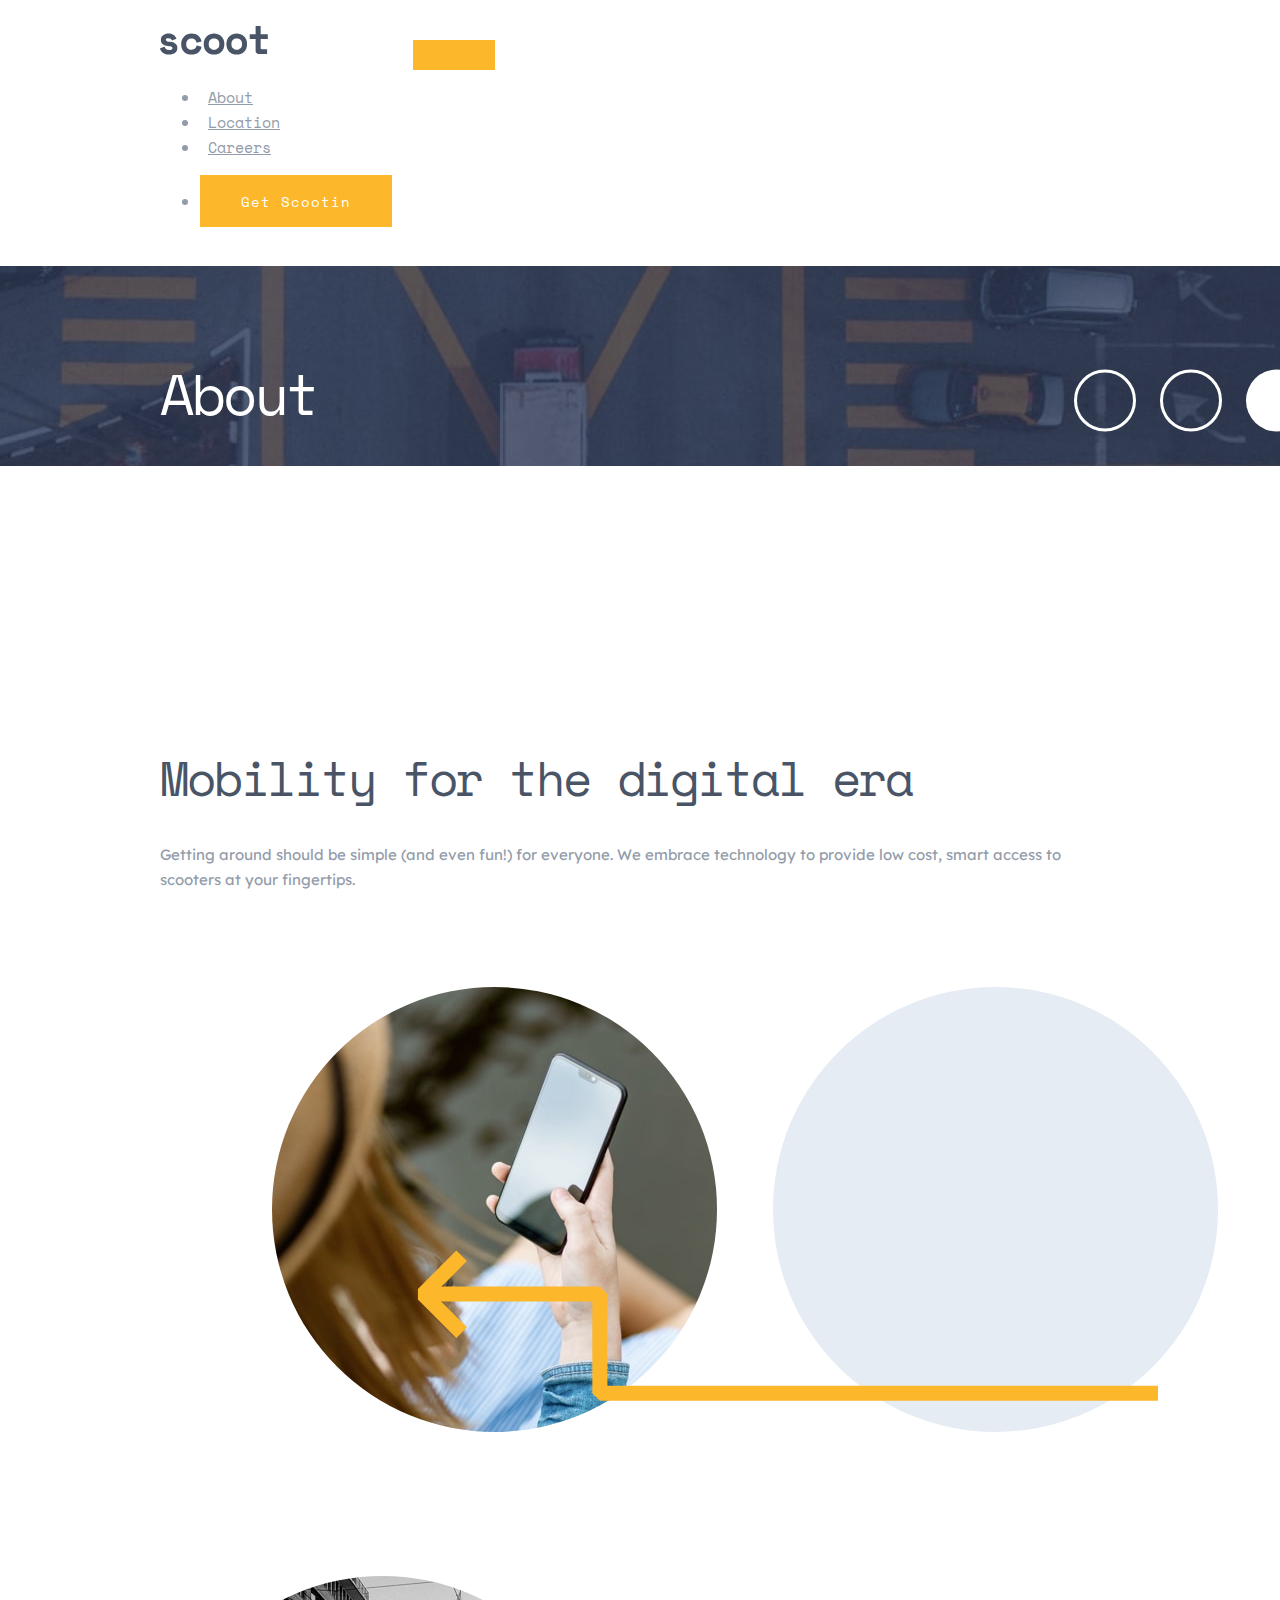
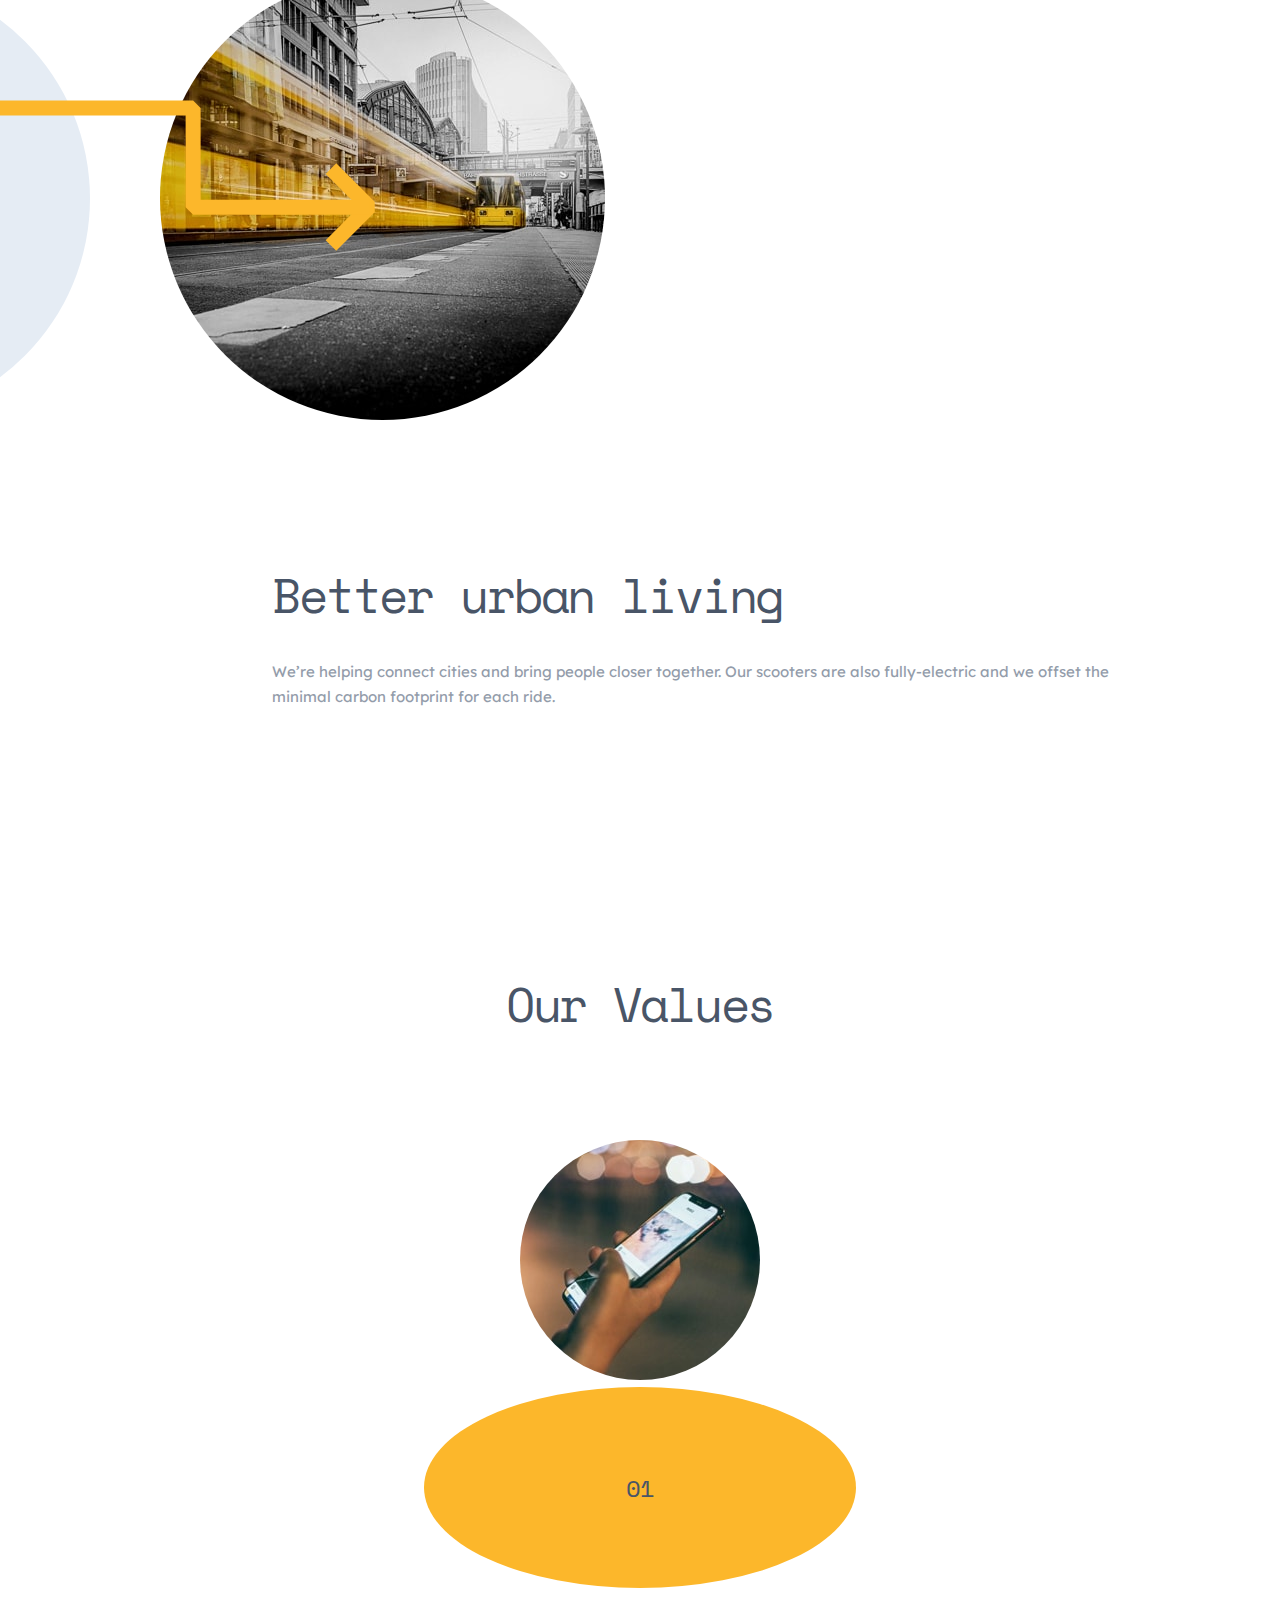
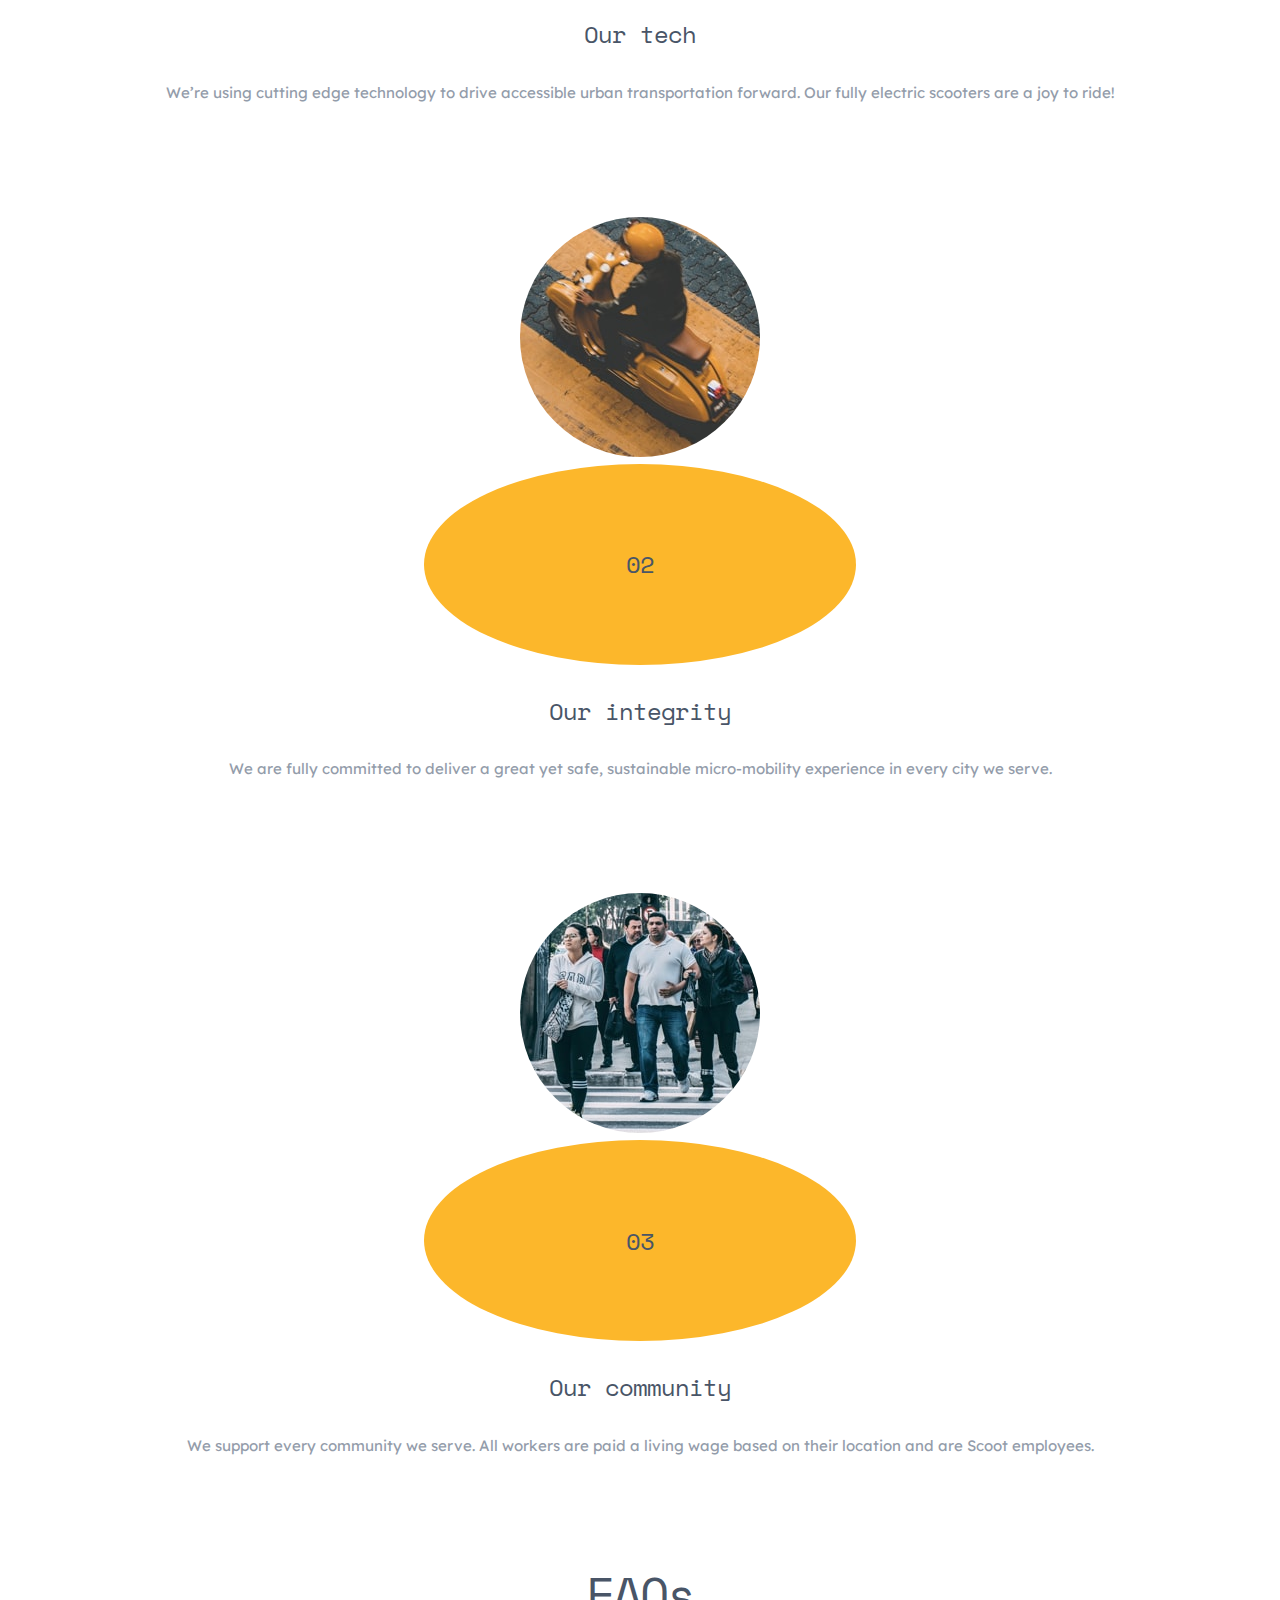
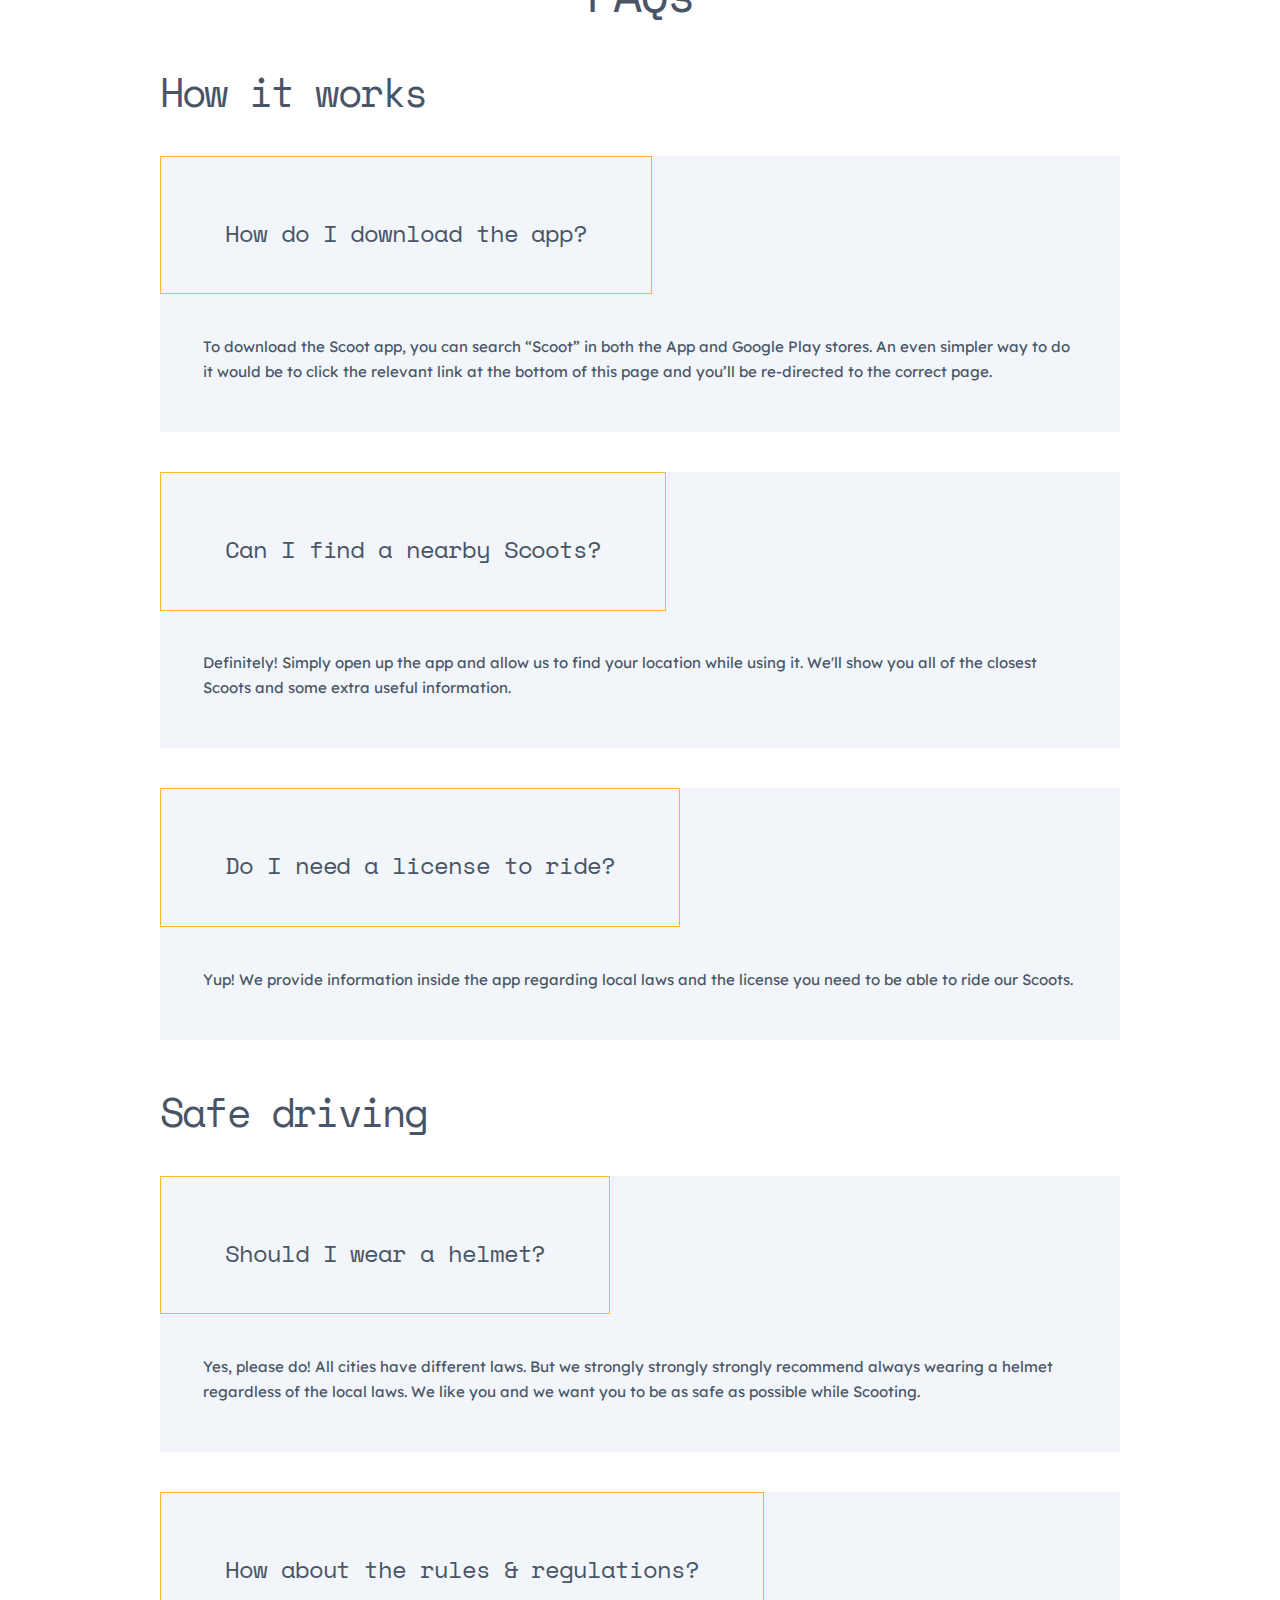
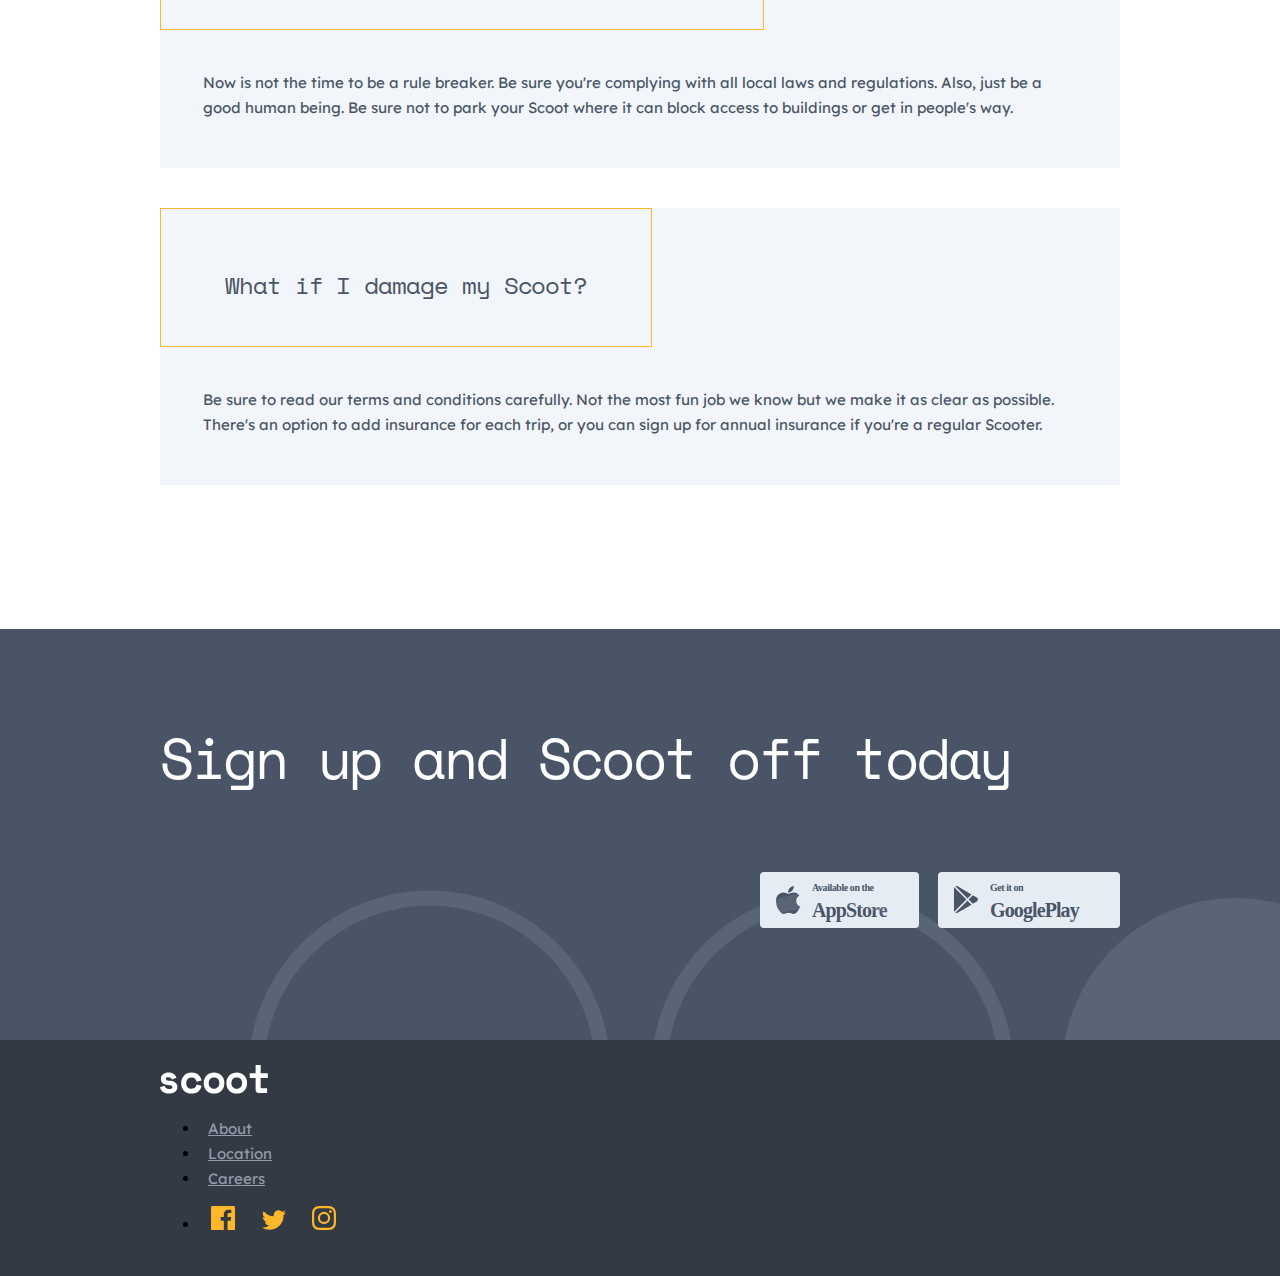
==== commit fc93300b: "update css for home.html responsive on tablet" ====
--- a/about.html
+++ b/about.html
@@ -45,7 +45,7 @@
         </ul>
         <ul class="navbar-nav ms-auto mb-2 mb-lg-0">
           <li class="nav-item">
-            <button>Get Scootin</button>
+            <a href="#section-5"><button id="nav-btn">Get Scootin</button></a>
           </li>
         </ul>
       </div>
--- a/style.css
+++ b/style.css
@@ -1,20 +1,20 @@
 :root {
-    --yellow: #FCB72B;
-    --dark-navy: #495567; 
-    --dim-grey: #939CAA; 
-    --light-grey: #E5ECF4; 
-    --snow: #F2F5F9;
-    --light-yellow: #FFF4DF; 
-  }
+  --yellow: #fcb72b;
+  --dark-navy: #495567;
+  --dim-grey: #939caa;
+  --light-grey: #e5ecf4;
+  --snow: #f2f5f9;
+  --light-yellow: #fff4df;
+}
 
 body {
-    margin: 0px auto;
-    padding: 0px;
-    box-sizing: border-box;
-    font-family: 'Lexend Deca', sans-serif;
-    font-size: 15px;
-    line-height: 25px;
-    max-width: 1440px;
+  margin: 0px auto;
+  padding: 0px;
+  box-sizing: border-box;
+  font-family: "Lexend Deca", sans-serif;
+  font-size: 15px;
+  line-height: 25px;
+  max-width: 1440px;
 }
 
 /* Utilitie Classes */
@@ -22,102 +22,113 @@
 /* Containers */
 
 .container-fluid {
-    padding: 0px 10rem;
+  padding: 0px 10rem;
 }
 
 /* Typography */
 
-h1,h2,h3,h4 {
-    font-family: 'Space Mono', monospace;
-    font-weight: 500;
+h1,
+h2,
+h3,
+h4 {
+  font-family: "Space Mono", monospace;
+  font-weight: 500;
 }
 
 h1 {
-    font-size: 56px;
-    line-height: 56px;
-    letter-spacing: -2.5px;
-    color: var(--dark-navy)
+  font-size: 56px;
+  line-height: 56px;
+  letter-spacing: -2.5px;
+  color: var(--dark-navy);
 }
 
 h2 {
-    font-size: 48px;
-    line-height: 48px;
-    letter-spacing: -2.14px;
-    color: var(--dark-navy)
+  font-size: 48px;
+  line-height: 48px;
+  letter-spacing: -2.14px;
+  color: var(--dark-navy);
 }
 
 h3 {
-    font-size: 40px;
-    line-height: 48px;
-    letter-spacing: -1.79px;
+  font-size: 40px;
+  line-height: 48px;
+  letter-spacing: -1.79px;
 }
 
 h4 {
-    font-size: 24px;
-    line-height: 28px;
-    letter-spacing: -1.07px;
+  font-size: 24px;
+  line-height: 28px;
+  letter-spacing: -1.07px;
 }
 
 p {
-    color: var(--dim-grey)
+  color: var(--dim-grey);
 }
 
 /* Buttons */
 
 button {
-    padding: 0.8rem 2.3rem;
-    font-family: 'Space Mono', monospace;
-    font-size: 14px;
-    letter-spacing: 1px;
-    background-color: var(--yellow);
-    color: white;
-    border: 1.5px solid var(--yellow) ;
+  padding: 0.9rem 2.5rem;
+  font-family: "Space Mono", monospace;
+  font-size: 14px;
+  letter-spacing: 1px;
+  background-color: var(--yellow);
+  color: white;
+  border: 1.5px solid var(--yellow);
 }
 
 button:hover {
-    color: var(--yellow);
-    background-color: transparent;
+  color: var(--yellow);
+  background-color: transparent;
+}
+
+#nav-btn {
+  margin-left: 0px;
+}
+
+.learn-more-btn {
+  margin-left: 0px;
 }
 
 /* Images */
 
 .circle-img {
-    border-radius: 50%;
-}
-
-#telemetry-img, #payments-img {
-    margin: 0rem 3.5rem 0rem 7rem;
-    
+  border-radius: 50%;
+}
+
+#telemetry-img,
+#payments-img {
+  margin: 0rem 3.5rem 0rem 7rem;
 }
 
 /* Navbar */
 
 nav {
-    font-family: 'Space Mono', monospace;
-    color: var(--dim-grey);
-}
-
-.navbar  {
-    padding: 1.5rem 0rem;
+  font-family: "Space Mono", monospace;
+  color: var(--dim-grey);
+}
+
+.navbar {
+  padding: 1.5rem 0rem;
 }
 
 .navbar-brand {
-    font-size: 3rem;
-    color: var(--dark-navy);
-    margin-right: 2.5rem;
+  font-size: 3rem;
+  color: var(--dark-navy);
+  margin-right: 2.5rem;
 }
 
 .navbar-brand:hover {
-    color: var(--dark-navy);
+  color: var(--dark-navy);
 }
 
 .nav-link {
-    color: var(--dim-grey);
-    margin: 0rem 0.5rem;
+  color: var(--dim-grey);
+  margin: 0rem 0.5rem;
 }
 
 .nav-link:hover {
-    color: var(--yellow);
+  color: var(--yellow);
 }
 
 /* index.html */
@@ -125,194 +136,202 @@
 /* Header */
 
 #header {
-    background-image: url("assets/images/home-hero-desktop.jpg");
-    background-position: center;
-    background-size: cover;
-    background-repeat: no-repeat;
-    position: relative;
-    overflow: hidden;
+  background-image: url("assets/images/home-hero-desktop.jpg");
+  background-position: center;
+  background-size: cover;
+  background-repeat: no-repeat;
+  position: relative;
+  overflow: hidden;
 }
 
 #headerContents {
-    width: 50%;
-    margin: 0;
-    padding: 10rem 0rem 10rem 10rem;
-}
-
-#headerContents > h1, p {
-    margin-bottom: 2.8rem;
-    color: white;
+  width: 50%;
+  margin: 0;
+  padding: 10rem 0rem 10rem 10rem;
+}
+
+#headerContents > h1,
+#headerContents > p {
+  margin-bottom: 2rem;
+  color: white;
 }
 
 #line {
-    position: absolute;
-    left: 0%;
-    bottom: 45.5%;
+  position: absolute;
+  left: 0%;
+  bottom: 45.5%;
 }
 
 #headerContents > p {
-    padding-right: 3rem;
-}
-
-#headerContents p, button {
-    margin-left: 6rem;
+  padding-right: 3rem;
+}
+
+#headerContents p,
+button {
+  margin-left: 6rem;
 }
 
 #right-arrow {
-    position: absolute;
-    left: 50%;
-    bottom: 25%;
+  position: absolute;
+  left: 50%;
+  bottom: 25%;
 }
 
 #circles {
-
-    position: absolute;
-    bottom: 26%;
-    left: 87.2%;
+  position: absolute;
+  bottom: 26%;
+  right: -2rem;
 }
 
 /* Section 1 */
 
 #section-1 {
-    position: relative;
-}
-
-#features  {
-    display: flex;
-    justify-content: space-between;
-    padding: 10rem 10rem;
-}
-
-.features-card {
-  width: 30%;
-}
-
-.features-card > h4, p {
-    margin-top: 2rem;
-}
-
-.features-card > h4 {
-    color: var(--dark-navy)
+  position: relative;
+  padding: 10rem 0rem;
+}
+
+#features {
+  display: flex;
+  justify-content: space-between;
+  padding: 10rem 10rem;
+}
+
+.features-card > h4,
+p {
+  margin-top: 1.8rem;
+}
+
+.features-card > .row > div > h4 {
+  margin-top: 2rem;
+  color: var(--dark-navy);
 }
 
 .features-card > p {
-    color: var(--dim-grey)
+  color: var(--dim-grey);
 }
 
 #light-grey-line {
-    width: 70%;
-    height: 15px;
-    background-color: var(--light-grey);
-    position: absolute;
-    bottom: 67%;
-    z-index: -1;
+  width: 70%;
+  height: 15px;
+  background-color: var(--light-grey);
+  position: absolute;
+  bottom: 67%;
+  z-index: -1;
 }
 
 /* Section 2 */
 
 #section-2 {
-    overflow: hidden;
-    position: relative;
-    padding: 0rem 0rem 10rem 0rem;
-}
-
-#section-2-content, #section-3-content, #section-4-content {
-   padding: 5rem 0rem;
+  overflow: hidden;
+  position: relative;
+  padding: 0rem 0rem 10rem 0rem;
+}
+
+#section-2-content,
+#section-3-content,
+#section-4-content {
+  padding: 5rem 0rem;
 }
 
 #section-2-content > button {
-    margin: 0;
+  margin: 0;
 }
 
 #section-2-content > p {
-    color: var(--dim-grey);
+  color: var(--dim-grey);
 }
 
 #section-2-imgs {
-    display: flex;
+  position: relative;
+  display: flex;
+  align-items: flex-start;
 }
 
 #downward-arrow {
-    position: absolute;
-    bottom: 26%;
-    right: -5%;
+  position: absolute;
+  bottom: -1%;
+  right: -30%;
 }
 
 /* Section 3 */
 
 #section-3 {
-    overflow: hidden;
-    position: relative;
-    margin-bottom: 10rem;
-    position: relative;
+  overflow: hidden;
+  position: relative;
+  margin-bottom: 10rem;
+  position: relative;
+}
+
+#section-3-imgs {
+  align-items: flex-start;
 }
 
 #section-3-content {
-    padding-left: 7rem;
+  padding-left: 7rem;
 }
 
 #section-3-content > button {
-    margin: 0;
+  margin: 0;
 }
 
 #section-3-content > p {
-    color: var(--dim-grey);
+  color: var(--dim-grey);
 }
 
 #section-3-circle {
-    position: absolute;
-    right: 93%;
+  position: absolute;
+  right: 93%;
 }
 
 #section-3-imgs {
-    display: flex;
+  display: flex;
 }
 
 #section3-right-arrow {
-    position: absolute;
-    bottom: 70%;
-    left: -5%;
+  position: absolute;
+  bottom: 67%;
+  right: 80%;
 }
 
 /* Section 4 */
 
 #section-4 {
-    overflow: hidden;
-    position: relative;
+  overflow: hidden;
+  position: relative;
 }
 
 #section-4-content > button {
-    margin: 0;
+  margin: 0;
 }
 
 #section-4-content > p {
-    color: var(--dim-grey);
+  color: var(--dim-grey);
 }
 
 #section-4-imgs {
-    display: flex;
+  display: flex;
 }
 
 #section4-downward-arrow {
-    position: absolute;
-    bottom: 60%;
-    right: -35%;
+  position: absolute;
+  bottom: 46%;
+  right: -95%;
 }
 
 /* Section 5 */
 
 #section-5 {
-    background-color: var(--dark-navy);
-    padding: 4rem 0rem;
-    position: relative;
-    overflow: hidden;
-    margin-top: 10%;
+  background-color: var(--dark-navy);
+  padding: 4rem 0rem;
+  position: relative;
+  overflow: hidden;
+  margin-top: 10%;
 }
 
 #section-5-content > h2 {
-    padding: 1rem 0rem;
-    color: white;
-    width: 90%;
+  padding: 1rem 0rem;
+  color: white;
+  width: 90%;
 }
 
 .section-5-imgs {
@@ -322,316 +341,468 @@
 }
 
 #semi-circles {
+  position: absolute;
+  bottom: -2%;
+  right: -10%;
+}
+
+/* Footer */
+
+#footer {
+  background-color: #333a44;
+}
+
+.social-icons {
+  margin: 0rem 0.7rem;
+}
+
+/* about.html Header */
+
+#about-header {
+  background-image: url("assets/images/about-hero-desktop.jpg");
+  background-repeat: no-repeat;
+  position: relative;
+  overflow: hidden;
+}
+
+#about-header-content > h1 {
+  color: white;
+  padding: 6.5% 0%;
+}
+
+#about-header-circles {
+  position: absolute;
+  bottom: 35%;
+  right: -2.2%;
+}
+
+/* about.html Section 1 */
+
+#about-section-1 {
+  overflow: hidden;
+  position: relative;
+}
+
+#about-section-1-arrow {
+  position: absolute;
+  bottom: 7%;
+  right: -4%;
+}
+
+/* about.html Section 2 */
+
+#about-section-2 {
+  overflow: hidden;
+  position: relative;
+  margin: 9rem 0rem;
+  position: relative;
+}
+
+#about-section-2-content {
+  padding: 7rem 0rem 7rem 7rem;
+}
+
+#about-section-2-content > button {
+  margin: 0;
+}
+
+#about-section-2-content > p {
+  color: var(--dim-grey);
+}
+
+#about-section-2-circle {
+  position: absolute;
+  right: 93%;
+}
+
+#about-section-2-imgs {
+  display: flex;
+}
+
+#about-section-2-right-arrow {
+  position: absolute;
+  bottom: 68%;
+  left: -6%;
+}
+
+/* about.html Section 3 */
+
+#about-section-3-h2,
+.about-section-3-card {
+  text-align: center;
+  margin-bottom: 7rem;
+}
+
+.about-section-3-card {
+  position: relative;
+}
+
+.about-section-3-card > h4 {
+  color: var(--dark-navy);
+}
+
+.about-section-3-p {
+  color: var(--dim-grey);
+}
+
+.about-section-3-imgs {
+  border-radius: 50%;
+}
+
+.circle-number {
+  background-color: var(--yellow);
+  position: relative;
+  padding: 9%;
+  border-radius: 50%;
+  bottom: 7%;
+  width: 27%;
+  margin: 0 auto;
+}
+
+/* Section 4 */
+
+#about-section-4-h2 {
+  text-align: center;
+  margin-bottom: 3.1rem;
+}
+
+.about-section-4-h3 {
+  color: var(--dark-navy);
+}
+
+/* Accordian */
+
+#accordian-1 {
+  margin-bottom: 3rem;
+}
+
+#accordian-2 {
+  margin-bottom: 9rem;
+}
+
+.accordion-item {
+  background-color: var(--snow);
+  border: none;
+  margin-bottom: 1rem;
+  padding-bottom: 1rem;
+}
+
+.accordion-button {
+  margin: 0rem;
+  background-color: var(--snow);
+  color: var(--dark-navy);
+}
+
+.accordion-button:hover {
+  color: var(--dark-navy);
+}
+
+.accordion-button:focus {
+  background-color: var(--snow);
+  border-color: var(--snow);
+  box-shadow: none;
+}
+
+button > h4 {
+  padding: 1rem 1.5rem 0rem 1.5rem;
+}
+
+.accordion-button:not(.collapsed) {
+  color: var(--dark-navy);
+  box-shadow: none;
+  background-color: var(--snow);
+}
+
+.accordion-body {
+  padding: 0rem 2.7rem 2rem 2.7rem;
+  color: var(--dark-navy);
+}
+
+/* about.html Section 5 */
+
+#section-5-content > h1 {
+  color: white;
+}
+
+/* locations.html Header */
+
+#locations-careers-header {
+  background-image: url("assets/images/careers-locations-hero-desktop.jpg");
+  background-repeat: no-repeat;
+  position: relative;
+  overflow: hidden;
+}
+
+#locations-careers-header-content > h1 {
+  color: white;
+  padding: 6.5% 0%;
+}
+
+#locations-career-header-circles {
+  position: absolute;
+  bottom: 35%;
+  right: -2.2%;
+}
+
+/* locations map */
+
+#locations-section-1 {
+  position: relative;
+}
+
+#map-container {
+  position: relative;
+}
+
+#locations-map {
+  width: 100%;
+  padding: 7rem 0rem 5rem 0rem;
+  position: relative;
+}
+
+.locations-div {
+  width: 180px;
+  height: 70px;
+  background: var(--yellow);
+  position: absolute;
+  display: flex;
+  align-items: center;
+  justify-content: center;
+  color: var(--dark-navy);
+}
+
+.locations-div::after {
+  content: "";
+  display: inline-block;
+  width: 15px;
+  height: 15px;
+  border-left: 20px solid transparent;
+  border-right: 20px solid transparent;
+  border-top: 20px solid var(--yellow);
+  position: absolute;
+  top: 95%;
+  left: 39%;
+}
+
+#locations-div-1 {
+  top: 24%;
+  right: 65.8%;
+}
+
+#locations-div-2 {
+  top: 17%;
+  right: 48.6%;
+}
+
+#locations-div-3 {
+  top: 25%;
+  right: 16%;
+}
+
+#locations-div-4 {
+  top: 47.6%;
+  right: 21.3%;
+}
+
+/* locations section 2 */
+
+#locations-section-2 {
+  margin-bottom: 4rem;
+}
+
+#locations-section-2-p {
+  color: var(--dim-grey);
+}
+
+#locations-section-2-p,
+#city-listed-div {
+  padding-right: 2rem;
+}
+
+#locations-btn-div,
+#city-listed-div {
+  display: flex;
+  margin: auto;
+  justify-content: center;
+}
+
+#locations-section-2-btn {
+  margin: 0;
+}
+
+/* careers.html header */
+
+.careers-about-header-margin {
+  margin-bottom: 7rem;
+}
+
+/* job board */
+
+.job-postings {
+  background-color: var(--snow);
+  width: 80%;
+  margin: 0rem auto 1.5rem auto;
+  padding: 2.5rem 3rem;
+}
+
+.job-postings-h4,
+.job-postings-p {
+  color: var(--dark-navy);
+}
+
+.job-postings-button,
+.job-postings-p {
+  margin: 0px;
+}
+
+.job-postings-button {
+  width: 70%;
+  float: right;
+}
+
+/* Media Queries */
+
+/* Tablet */
+
+@media only screen and (max-width: 930px) {
+  /* Containers */
+
+  .container-fluid {
+    padding: 0rem 6rem;
+  }
+
+  /* Navbar */
+  .navbar > .container-fluid {
+    padding: 0rem 2rem;
+  }
+  /* Home Header  */
+
+  #header {
+    background-image: url("assets/images/home-hero-tablet.jpg");
+    background-size: cover;
+    padding-bottom: 14rem;
+  }
+
+  #headerContents {
+    padding: 10rem 0rem 0rem 0rem;
+    margin: 0 auto;
+    width: 62.1%;
+  }
+
+  #headerContents > h1,
+  #headerContents > p {
+    text-align: center;
+    margin-left: 0px;
+    padding: 0px;
+  }
+
+  #headerContents > p {
+    margin: 0 auto 2rem;
+    padding: 0px;
+  }
+
+  #header > div > a > button {
+    display: block;
+    margin: 0 auto;
+  }
+
+  #header > div > a {
+    text-decoration: none;
+  }
+
+  #line {
+    display: none;
+  }
+
+  #right-arrow {
+    bottom: 3rem;
+    left: -8rem;
+  }
+
+  #circles {
+    bottom: 4rem;
+  }
+
+  /* Home Section 1 */
+
+  #section-1 {
+    padding: 6rem 0rem;
+  }
+
+  div > .features-card > .row > div > img {
+    padding-top: 2rem;
+  }
+
+  #light-grey-line {
+    width: 15px;
+    height: 550px;
+    top: 0%;
+    left: 8.6rem;
+  }
+
+  /* Home Section 2 */
+
+  #section-2-content,
+  #section-3-content {
+    text-align: center;
+    padding: 0rem 0rem 0rem 0rem;
+  }
+
+  #section-2-content > h2,
+  #section-3-content > h2 {
+    margin-top: 2.5rem;
+  }
+
+  #section-2-content > p,
+  #section-3-content > p {
+    margin-bottom: 2.5rem;
+  }
+
+  #telemetry-img,
+  #payments-img,
+  #near-you-img {
+    margin: 0 auto;
+    width: 75%;
+  }
+
+  .circle {
     position: absolute;
-    bottom: -2%;
-    right: -10%;
-}
-
-/* Footer */ 
-
-#footer {
-   background-color: #333A44;
-}
-
-.social-icons {
-    margin: 0rem 0.7rem;
-}
-
-/* about.html Header */
-
-#about-header {
-    background-image: url('assets/images/about-hero-desktop.jpg');
-    background-repeat: no-repeat;
-    position: relative;
-    overflow: hidden;
-}
-
-#about-header-content > h1 {
-    color: white;
-    padding: 6.5% 0%;
-}
-
-#about-header-circles {
-    position: absolute;
-    bottom: 35%;
-    right: -2.2%;
-}
-
-/* about.html Section 1 */
-
-#about-section-1 {
-    overflow: hidden;
-    position: relative;
-}
-
-#about-section-1-arrow {
-    position: absolute;
-    bottom: 7%;
-    right: -4%;
-}
-
-/* about.html Section 2 */
-
-#about-section-2 {
-    overflow: hidden;
-    position: relative;
-    margin:9rem 0rem;
-    position: relative;
-}
-
-#about-section-2-content {
-    padding: 7rem 0rem 7rem 7rem;
-}
-
-#about-section-2-content > button {
+    right: -72%;
+  }
+
+  #downward-arrow {
+    right: -15%;
+  }
+
+  /* Home Section 3 */
+
+  #section-3-circle {
+    right: 86%;
+    width: 58%;
+  }
+
+  #section3-right-arrow {
+    right: 53%;
+    bottom: 80.3%;
+  }
+  /* Section 4 */
+
+  #payments-img {
     margin: 0;
-}
-
-#about-section-2-content > p {
-    color: var(--dim-grey);
-}
-
-#about-section-2-circle {
-    position: absolute;
-    right: 93%;
-}
-
-#about-section-2-imgs {
+  }
+
+  #section4-downward-arrow {
+    right: -78%;
+  }
+
+  /* Home Section 5 */
+
+  #section-5-content > h2 {
+    text-align: center;
+  }
+
+  #section-5 > .container-fluid > .row > .col-lg-6 {
     display: flex;
-}
-
-#about-section-2-right-arrow {
-    position: absolute;
-    bottom: 68%;
-    left: -6%;
-}
-
-/* about.html Section 3 */
-
-#about-section-3-h2, .about-section-3-card {
-    text-align: center;
-    margin-bottom: 7rem;
-}
-
-.about-section-3-card {
-    position: relative;
-}
-
-.about-section-3-card > h4 {
-    color: var(--dark-navy)
-}
-
-.about-section-3-p {
-    color: var(--dim-grey)
-}
-
-.about-section-3-imgs {
-    border-radius: 50%;
-}
-
-.circle-number {
-    background-color: var(--yellow);
-    position: relative;
-    padding: 9%;
-    border-radius: 50%;
-    bottom: 7%;
-    width: 27%;
-    margin: 0 auto;
-}
-
-/* Section 4 */
-
-#about-section-4-h2 {
-    text-align: center;
-    margin-bottom: 3.1rem;
-}
-
-.about-section-4-h3 {
-    color: var(--dark-navy)
-}
-
-/* Accordian */
-
-#accordian-1 {
-    margin-bottom: 3rem;
-}
-
-#accordian-2 {
-    margin-bottom: 9rem;
-}
-
-.accordion-item {
-    background-color: var(--snow);
-    border: none;
-    margin-bottom: 1rem;
-    padding-bottom: 1rem;
-}
-
-.accordion-button {
-    margin: 0rem;
-    background-color: var(--snow);
-    color: var(--dark-navy);
-}
-
-.accordion-button:hover {
-    color: var(--dark-navy);
-}
-
-.accordion-button:focus {
-    background-color: var(--snow);
-    border-color: var(--snow);
-    box-shadow: none;
-    
-}
-
-button > h4 {
-    padding: 1rem 1.5rem 0rem 1.5rem;
-}
-
-.accordion-button:not(.collapsed) {
-    color: var(--dark-navy);
-    box-shadow: none;
-    background-color: var(--snow)
-}
-
-.accordion-body {
-    padding: 0rem 2.7rem 2rem 2.7rem;
-    color: var(--dark-navy);
-}
-
-/* about.html Section 5 */
-
-#section-5-content > h1 {
-    color: white;
-}
-
-/* locations.html Header */
-
-#locations-careers-header {
-    background-image: url('assets/images/careers-locations-hero-desktop.jpg');
-    background-repeat: no-repeat;
-    position: relative;
-    overflow: hidden;
-}
-
-#locations-careers-header-content > h1 {
-    color: white;
-    padding: 6.5% 0%;
-}
-
-#locations-career-header-circles {
-    position: absolute;
-    bottom: 35%;
-    right: -2.2%;
-}
-
-/* locations map */
-
-#locations-section-1 {
-    position: relative;
-}
-
-#map-container {
-    position: relative;
-}
-
-#locations-map {
-    width: 100%;
-    padding: 7rem 0rem 5rem 0rem;
-    position: relative;
-}
-
-.locations-div {
-    width: 180px;
-    height: 70px;
-    background: var(--yellow);
-    position: absolute;
-    display: flex;
-    align-items: center;
     justify-content: center;
-    color: var(--dark-navy);
-    }
-    
-.locations-div::after {
-      content: '';
-      width: 0; 
-      height: 0; 
-      border-left: 20px solid transparent;
-      border-right: 20px solid transparent;
-      border-top: 20px solid var(--yellow);
-      position: absolute; 
-      top: 95%;
-      left: 39%;
-}
-
-#locations-div-1 {
-    top: 24%;
-    right: 65.8%;
-}
-
-#locations-div-2 {
-    top: 17%;
-    right: 48.6%;
-}
-
-#locations-div-3 {
-    top: 25%;
-    right: 16%;
-}
-
-#locations-div-4 {
-    top: 47.6%;
-    right: 21.3%;
-}
-    
-/* locations section 2 */
-
-#locations-section-2 {
-    margin-bottom: 4rem;
-}
-
-#locations-section-2-p {
-    color: var(--dim-grey);
-}
-
-#locations-section-2-p, #city-listed-div {
-    padding-right: 2rem;
-}
-
-#locations-btn-div, #city-listed-div {
-    display: flex;
-    margin: auto;
-    justify-content: center;
-}
-
-#locations-section-2-btn {
-    margin: 0;
-}
-
-/* careers.html header */
-
-.careers-about-header-margin {
-    margin-bottom: 7rem;
-}
-
-/* job board */
-
-.job-postings  {
-    background-color: var(--snow);
-    width: 80%;
-    margin: 0rem auto 1.5rem auto;
-    padding: 2.5rem 3rem;
-}
-
-.job-postings-h4, .job-postings-p {
-    color: var(--dark-navy);
-}
-
-.job-postings-button, .job-postings-p {
-    margin: 0px;
-}
-
-.job-postings-button {
-    width: 70%;
-    float: right;
-}+  }
+}
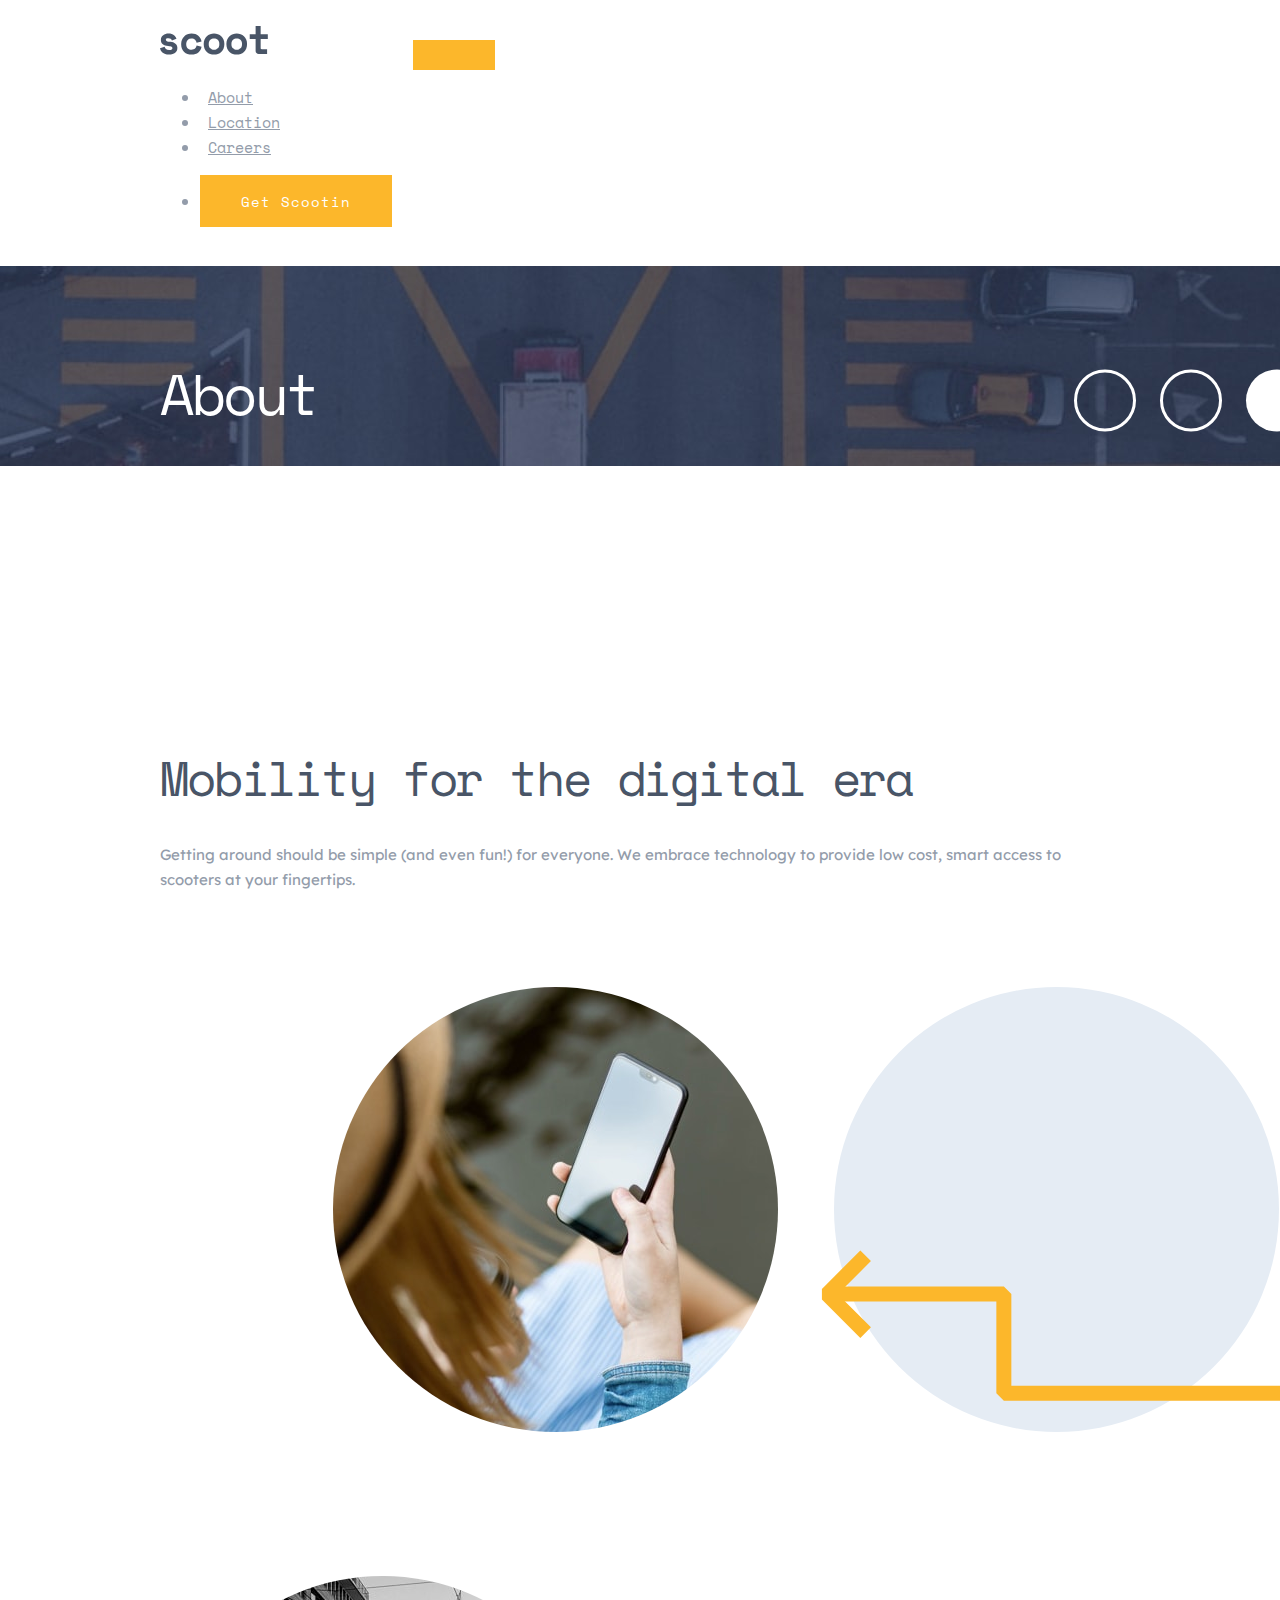
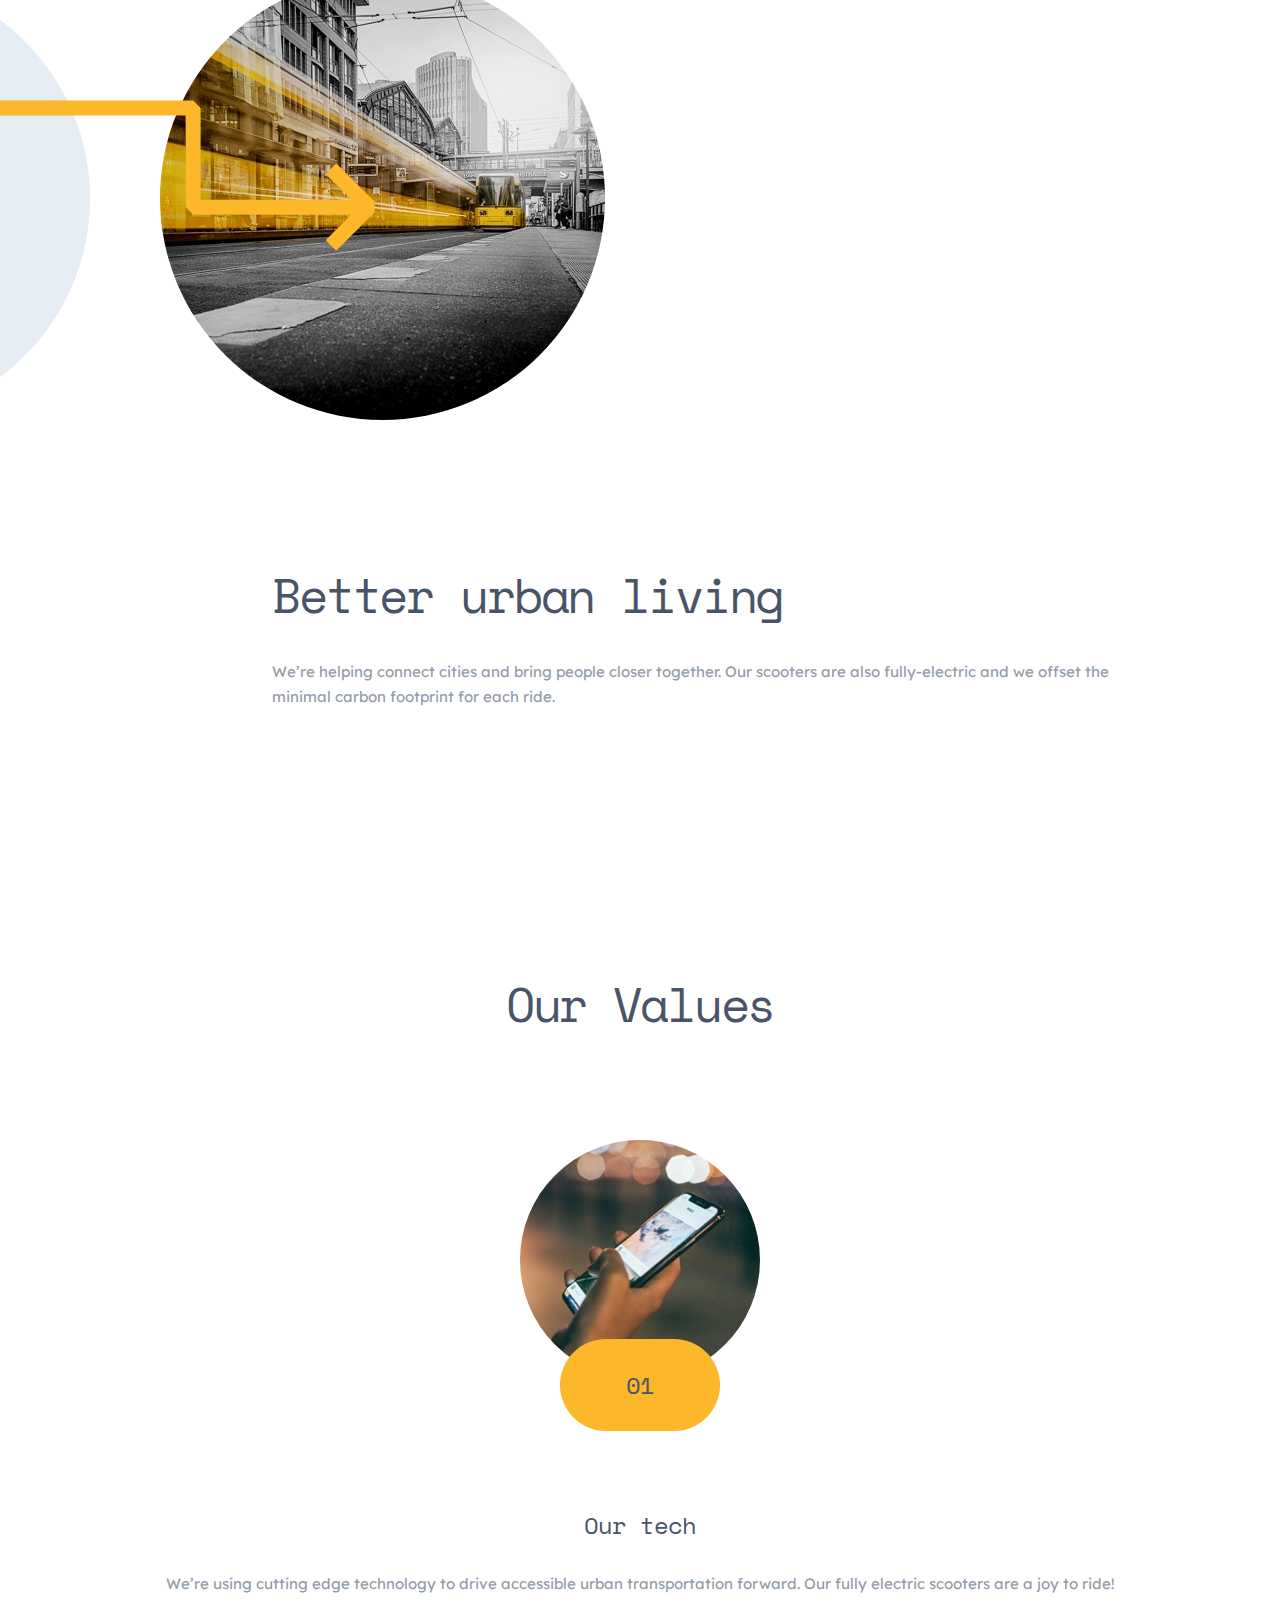
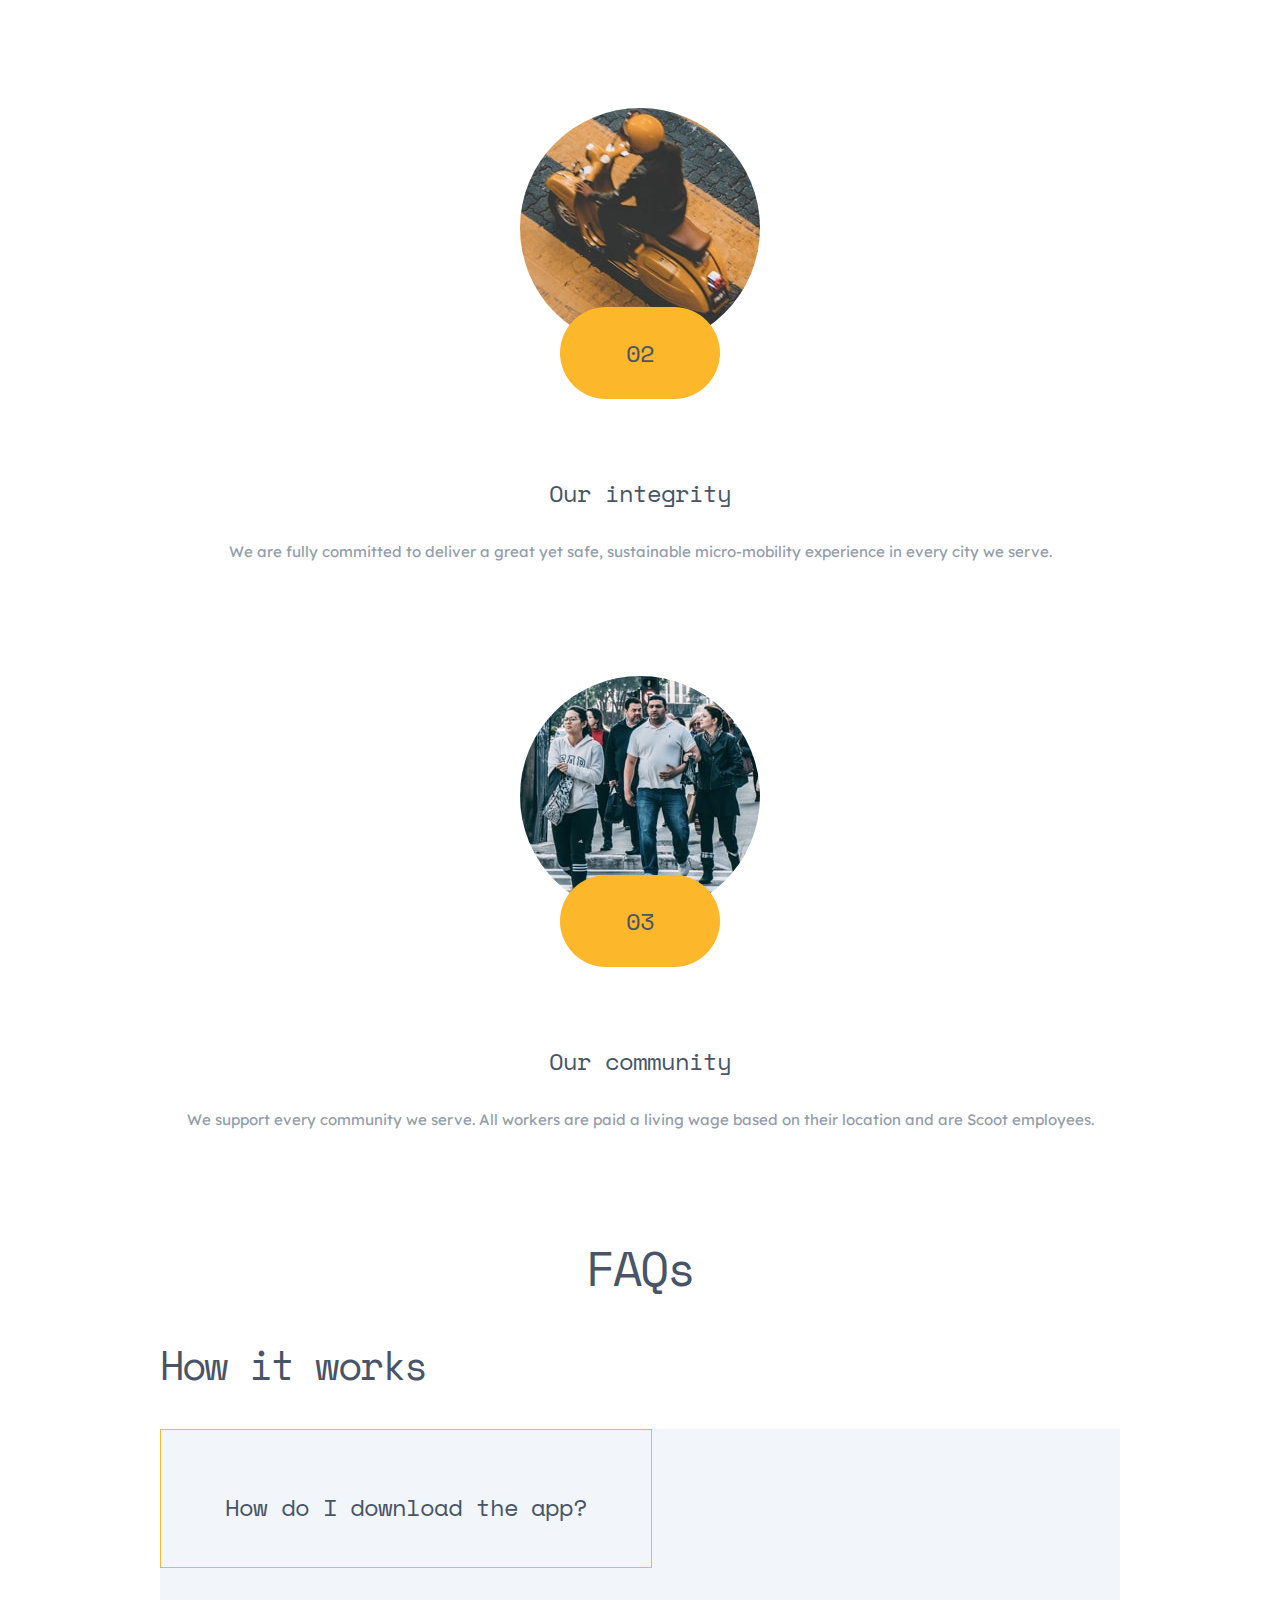
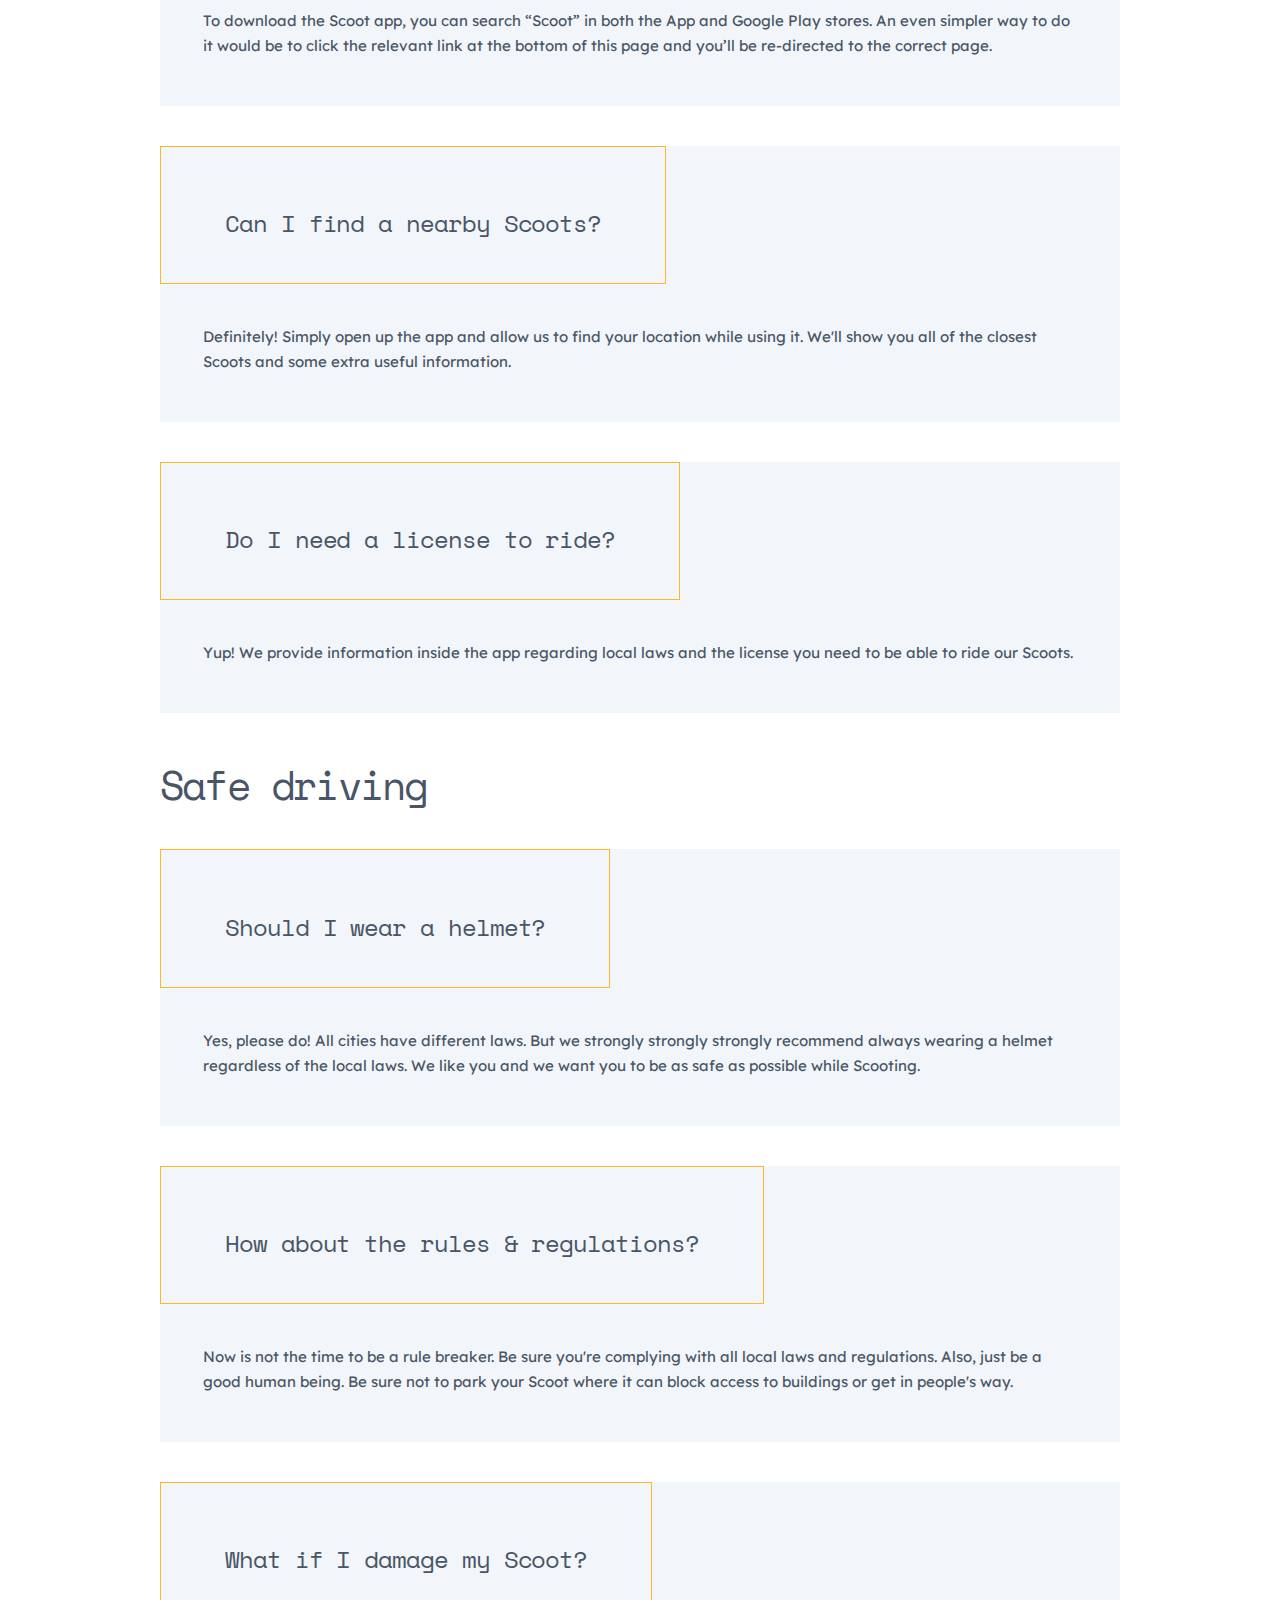
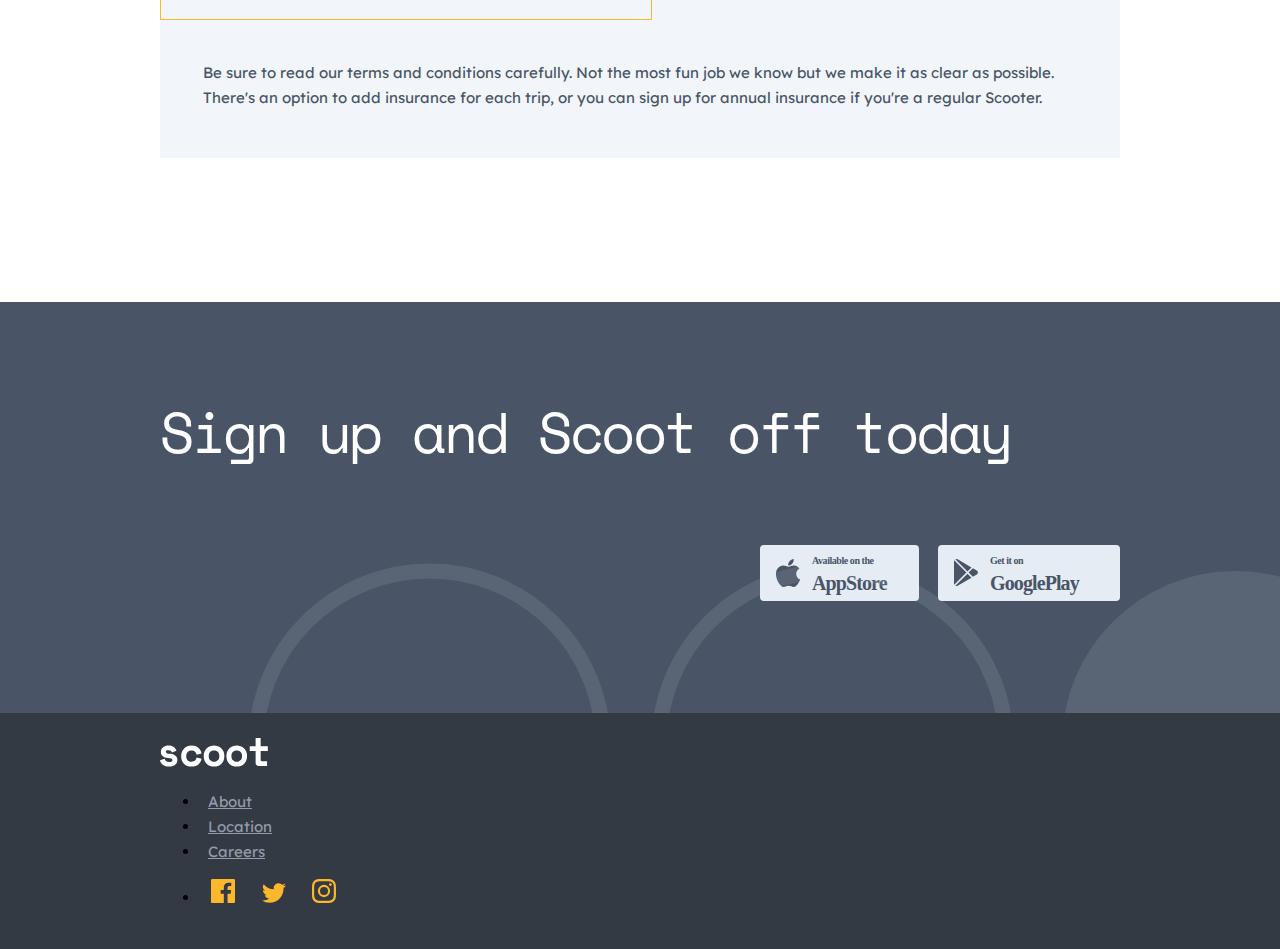
==== commit a3695cfc: "add css for About.html responsive tablet" ====
--- a/about.html
+++ b/about.html
@@ -23,8 +23,8 @@
 </head>
 
 <body>
-  <!-- Navbar -->
-  <nav class="navbar navbar-expand-lg">
+   <!-- Navbar -->
+   <nav class="navbar navbar-expand-md">
     <div class="container-fluid">
       <a class="navbar-brand" href="index.html"><img src="assets/logo.svg" alt="scoot logo"></a>
       <button class="navbar-toggler" type="button" data-bs-toggle="collapse" data-bs-target="#navbarSupportedContent"
@@ -67,14 +67,14 @@
   <section id="about-section-1">
     <div class="container-fluid">
       <div class="row">
-        <div id="section-2-content" class="col-lg-6">
+        <div id="section-2-content" class="order-sm-2 order-lg-1 col-md-12 col-lg-5">
           <h2>Mobility for the digital era</h2>
           <p>Getting around should be simple (and even fun!) for everyone. We embrace technology to
             provide low cost, smart access to scooters at your fingertips.</p>
         </div>
-        <div id="section-2-imgs" class="col-lg-6">
-          <img id="telemetry-img" class="circle-img" src="assets/images/digital-era.jpg" alt="telemetry">
-          <img src="assets/patterns/circle.svg" alt="">
+        <div id ="section-2-imgs" class="order-sm-1 order-lg-2 col-md-12 col-lg-7">
+          <img id="telemetry-img" class="circle-img" src="assets/images/digital-era.jpg" alt="digital era">
+          <img class="circle" src="assets/patterns/circle.svg" alt="">
           <img id="about-section-1-arrow" src="assets/patterns/left-upward-arrow.svg" alt="">
         </div>
       </div>
@@ -86,12 +86,12 @@
   <section id="about-section-2">
     <div class="container-fluid">
       <div class="row">
-        <div id="about-section-2-imgs" class="col-lg-6">
+        <div id="about-section-2-imgs" class="col-md-12 col-lg-6">
           <img id="near-you-img" class="circle-img" src="assets/images/better-living.jpg" alt="near you">
           <img id="about-section-2-circle" src="assets/patterns/circle.svg" alt="">
           <img id="about-section-2-right-arrow" src="assets/patterns/right-arrow.svg" alt="">
         </div>
-        <div id="about-section-2-content" class="col-lg-6">
+        <div id="about-section-2-content" class="col-md-12 col-lg-6">
           <h2>Better urban living</h2>
           <p>We’re helping connect cities and bring people closer together. Our scooters are also
             fully-electric and we offset the minimal carbon footprint for each ride.</p>
@@ -286,36 +286,33 @@
     </div>
   </section>
 
-  <!-- Footer -->
-  <footer id="footer" class="navbar navbar-expand-lg">
-    <div class="container-fluid">
-      <a class="navbar-brand" href="index.html"> <svg xmlns="http://www.w3.org/2000/svg" width="108" height="29">
-          <path fill="#ffffff"
-            d="M9.12 28.56c2.613 0 4.64-.587 6.08-1.76 1.44-1.173 2.16-2.747 2.16-4.72v-.24c0-1.787-.64-3.18-1.92-4.18-1.28-1-2.933-1.607-4.96-1.82-1.76-.187-2.973-.42-3.64-.7-.667-.28-1-.74-1-1.38 0-.453.213-.833.64-1.14.427-.307 1.067-.46 1.92-.46.933 0 1.693.207 2.28.62.587.413 1 .98 1.24 1.7l4.56-1.84a8.834 8.834 0 00-.92-1.74c-.4-.6-.92-1.147-1.56-1.64-.64-.493-1.42-.893-2.34-1.2-.92-.307-2.007-.46-3.26-.46-.96 0-1.893.133-2.8.4a7.473 7.473 0 00-2.4 1.18 6.193 6.193 0 00-1.68 1.9c-.427.747-.64 1.613-.64 2.6v.24c0 1.893.66 3.327 1.98 4.3 1.32.973 3.1 1.553 5.34 1.74.827.08 1.513.187 2.06.32.547.133.98.3 1.3.5.32.2.54.413.66.64.12.227.18.473.18.74 0 .453-.233.873-.7 1.26-.467.387-1.327.58-2.58.58-1.413 0-2.46-.32-3.14-.96-.68-.64-1.127-1.387-1.34-2.24L0 22.32c.133.693.393 1.407.78 2.14.387.733.94 1.4 1.66 2 .72.6 1.627 1.1 2.72 1.5 1.093.4 2.413.6 3.96.6zm22.454 0c2.827 0 5.087-.72 6.78-2.16 1.694-1.44 2.767-3.333 3.22-5.68l-4.96-1.24c-.24 1.307-.766 2.347-1.58 3.12-.813.773-1.993 1.16-3.54 1.16-.72 0-1.4-.113-2.04-.34a4.704 4.704 0 01-1.68-1.02c-.48-.453-.86-1.02-1.14-1.7-.28-.68-.42-1.46-.42-2.34v-.24c0-.88.14-1.673.42-2.38.28-.707.66-1.307 1.14-1.8a5.005 5.005 0 011.68-1.14 5.25 5.25 0 012.04-.4c1.547 0 2.747.427 3.6 1.28.854.853 1.36 1.867 1.52 3.04l4.96-1.28c-.453-2.347-1.54-4.24-3.26-5.68-1.72-1.44-3.966-2.16-6.74-2.16-1.44 0-2.793.24-4.06.72a9.726 9.726 0 00-3.32 2.08c-.946.907-1.686 2-2.22 3.28-.533 1.28-.8 2.72-.8 4.32v.48c0 1.6.267 3.027.8 4.28.534 1.253 1.267 2.307 2.2 3.16.934.853 2.034 1.507 3.3 1.96 1.267.453 2.634.68 4.1.68zm22.455 0c1.36 0 2.66-.227 3.9-.68a9.997 9.997 0 003.3-1.98c.96-.867 1.72-1.933 2.28-3.2.56-1.267.84-2.727.84-4.38v-.48c0-1.627-.28-3.073-.84-4.34-.56-1.267-1.32-2.34-2.28-3.22a9.827 9.827 0 00-3.3-2c-1.24-.453-2.54-.68-3.9-.68-1.36 0-2.66.227-3.9.68a9.827 9.827 0 00-3.3 2c-.96.88-1.72 1.953-2.28 3.22-.56 1.267-.84 2.713-.84 4.34v.48c0 1.653.28 3.113.84 4.38.56 1.267 1.32 2.333 2.28 3.2a9.997 9.997 0 003.3 1.98c1.24.453 2.54.68 3.9.68zm0-4.8c-.72 0-1.4-.12-2.04-.36-.64-.24-1.2-.587-1.68-1.04a4.911 4.911 0 01-1.14-1.66c-.28-.653-.42-1.393-.42-2.22v-.8c0-.827.14-1.567.42-2.22.28-.653.66-1.207 1.14-1.66.48-.453 1.04-.8 1.68-1.04.64-.24 1.32-.36 2.04-.36s1.4.12 2.04.36c.64.24 1.2.587 1.68 1.04.48.453.86 1.007 1.14 1.66.28.653.42 1.393.42 2.22v.8c0 .827-.14 1.567-.42 2.22a4.911 4.911 0 01-1.14 1.66c-.48.453-1.04.8-1.68 1.04-.64.24-1.32.36-2.04.36zm22.694 4.8c1.36 0 2.66-.227 3.9-.68a9.997 9.997 0 003.3-1.98c.96-.867 1.72-1.933 2.28-3.2.56-1.267.84-2.727.84-4.38v-.48c0-1.627-.28-3.073-.84-4.34-.56-1.267-1.32-2.34-2.28-3.22a9.827 9.827 0 00-3.3-2c-1.24-.453-2.54-.68-3.9-.68-1.36 0-2.66.227-3.9.68a9.827 9.827 0 00-3.3 2c-.96.88-1.72 1.953-2.28 3.22-.56 1.267-.84 2.713-.84 4.34v.48c0 1.653.28 3.113.84 4.38.56 1.267 1.32 2.333 2.28 3.2a9.997 9.997 0 003.3 1.98c1.24.453 2.54.68 3.9.68zm0-4.8c-.72 0-1.4-.12-2.04-.36-.64-.24-1.2-.587-1.68-1.04a4.911 4.911 0 01-1.14-1.66c-.28-.653-.42-1.393-.42-2.22v-.8c0-.827.14-1.567.42-2.22.28-.653.66-1.207 1.14-1.66.48-.453 1.04-.8 1.68-1.04.64-.24 1.32-.36 2.04-.36s1.4.12 2.04.36c.64.24 1.2.587 1.68 1.04.48.453.86 1.007 1.14 1.66.28.653.42 1.393.42 2.22v.8c0 .827-.14 1.567-.42 2.22a4.911 4.911 0 01-1.14 1.66c-.48.453-1.04.8-1.68 1.04-.64.24-1.32.36-2.04.36zM107.097 28v-4.8h-5.36c-.72 0-1.08-.4-1.08-1.2v-9.04h7.16v-4.8h-7.16V0h-5.04v8.16h-5.88v4.8h5.88v11.92c0 .907.287 1.653.86 2.24.573.587 1.313.88 2.22.88h8.4z" />
-          </svg></a>
-      </button>
-      <div class="collapse navbar-collapse" id="navbarSupportedContent">
-        <ul class="navbar-nav me-auto mb-2 mb-lg-0">
-          <li class="nav-item">
-            <a class="nav-link" href="about.html">About</a>
-          </li>
-          <li class="nav-item">
-            <a class="nav-link" href="locations.html">Location</a>
-          </li>
-          <li class="nav-item">
-            <a class="nav-link" href="careers.html">Careers</a>
-          </li>
-        </ul>
-        <ul class="navbar-nav ms-auto mb-2 mb-lg-0">
-          <li class="nav-item">
-            <img class="social-icons" src="assets/icons/facebook.svg" alt="facebook">
-            <img class="social-icons" src="assets/icons/twitter.svg" alt="twitter">
-            <img class="social-icons" src="assets/icons/instagram.svg" alt="instagram">
-          </li>
-        </ul>
-      </div>
-    </div>
-  </footer>
+<!-- Footer -->
+<footer id="footer" class="navbar navbar-expand-md">
+  <div class="container-fluid">
+    <a class="navbar-brand" href="index.html"> <svg xmlns="http://www.w3.org/2000/svg" width="108" height="29"><path fill="#ffffff" d="M9.12 28.56c2.613 0 4.64-.587 6.08-1.76 1.44-1.173 2.16-2.747 2.16-4.72v-.24c0-1.787-.64-3.18-1.92-4.18-1.28-1-2.933-1.607-4.96-1.82-1.76-.187-2.973-.42-3.64-.7-.667-.28-1-.74-1-1.38 0-.453.213-.833.64-1.14.427-.307 1.067-.46 1.92-.46.933 0 1.693.207 2.28.62.587.413 1 .98 1.24 1.7l4.56-1.84a8.834 8.834 0 00-.92-1.74c-.4-.6-.92-1.147-1.56-1.64-.64-.493-1.42-.893-2.34-1.2-.92-.307-2.007-.46-3.26-.46-.96 0-1.893.133-2.8.4a7.473 7.473 0 00-2.4 1.18 6.193 6.193 0 00-1.68 1.9c-.427.747-.64 1.613-.64 2.6v.24c0 1.893.66 3.327 1.98 4.3 1.32.973 3.1 1.553 5.34 1.74.827.08 1.513.187 2.06.32.547.133.98.3 1.3.5.32.2.54.413.66.64.12.227.18.473.18.74 0 .453-.233.873-.7 1.26-.467.387-1.327.58-2.58.58-1.413 0-2.46-.32-3.14-.96-.68-.64-1.127-1.387-1.34-2.24L0 22.32c.133.693.393 1.407.78 2.14.387.733.94 1.4 1.66 2 .72.6 1.627 1.1 2.72 1.5 1.093.4 2.413.6 3.96.6zm22.454 0c2.827 0 5.087-.72 6.78-2.16 1.694-1.44 2.767-3.333 3.22-5.68l-4.96-1.24c-.24 1.307-.766 2.347-1.58 3.12-.813.773-1.993 1.16-3.54 1.16-.72 0-1.4-.113-2.04-.34a4.704 4.704 0 01-1.68-1.02c-.48-.453-.86-1.02-1.14-1.7-.28-.68-.42-1.46-.42-2.34v-.24c0-.88.14-1.673.42-2.38.28-.707.66-1.307 1.14-1.8a5.005 5.005 0 011.68-1.14 5.25 5.25 0 012.04-.4c1.547 0 2.747.427 3.6 1.28.854.853 1.36 1.867 1.52 3.04l4.96-1.28c-.453-2.347-1.54-4.24-3.26-5.68-1.72-1.44-3.966-2.16-6.74-2.16-1.44 0-2.793.24-4.06.72a9.726 9.726 0 00-3.32 2.08c-.946.907-1.686 2-2.22 3.28-.533 1.28-.8 2.72-.8 4.32v.48c0 1.6.267 3.027.8 4.28.534 1.253 1.267 2.307 2.2 3.16.934.853 2.034 1.507 3.3 1.96 1.267.453 2.634.68 4.1.68zm22.455 0c1.36 0 2.66-.227 3.9-.68a9.997 9.997 0 003.3-1.98c.96-.867 1.72-1.933 2.28-3.2.56-1.267.84-2.727.84-4.38v-.48c0-1.627-.28-3.073-.84-4.34-.56-1.267-1.32-2.34-2.28-3.22a9.827 9.827 0 00-3.3-2c-1.24-.453-2.54-.68-3.9-.68-1.36 0-2.66.227-3.9.68a9.827 9.827 0 00-3.3 2c-.96.88-1.72 1.953-2.28 3.22-.56 1.267-.84 2.713-.84 4.34v.48c0 1.653.28 3.113.84 4.38.56 1.267 1.32 2.333 2.28 3.2a9.997 9.997 0 003.3 1.98c1.24.453 2.54.68 3.9.68zm0-4.8c-.72 0-1.4-.12-2.04-.36-.64-.24-1.2-.587-1.68-1.04a4.911 4.911 0 01-1.14-1.66c-.28-.653-.42-1.393-.42-2.22v-.8c0-.827.14-1.567.42-2.22.28-.653.66-1.207 1.14-1.66.48-.453 1.04-.8 1.68-1.04.64-.24 1.32-.36 2.04-.36s1.4.12 2.04.36c.64.24 1.2.587 1.68 1.04.48.453.86 1.007 1.14 1.66.28.653.42 1.393.42 2.22v.8c0 .827-.14 1.567-.42 2.22a4.911 4.911 0 01-1.14 1.66c-.48.453-1.04.8-1.68 1.04-.64.24-1.32.36-2.04.36zm22.694 4.8c1.36 0 2.66-.227 3.9-.68a9.997 9.997 0 003.3-1.98c.96-.867 1.72-1.933 2.28-3.2.56-1.267.84-2.727.84-4.38v-.48c0-1.627-.28-3.073-.84-4.34-.56-1.267-1.32-2.34-2.28-3.22a9.827 9.827 0 00-3.3-2c-1.24-.453-2.54-.68-3.9-.68-1.36 0-2.66.227-3.9.68a9.827 9.827 0 00-3.3 2c-.96.88-1.72 1.953-2.28 3.22-.56 1.267-.84 2.713-.84 4.34v.48c0 1.653.28 3.113.84 4.38.56 1.267 1.32 2.333 2.28 3.2a9.997 9.997 0 003.3 1.98c1.24.453 2.54.68 3.9.68zm0-4.8c-.72 0-1.4-.12-2.04-.36-.64-.24-1.2-.587-1.68-1.04a4.911 4.911 0 01-1.14-1.66c-.28-.653-.42-1.393-.42-2.22v-.8c0-.827.14-1.567.42-2.22.28-.653.66-1.207 1.14-1.66.48-.453 1.04-.8 1.68-1.04.64-.24 1.32-.36 2.04-.36s1.4.12 2.04.36c.64.24 1.2.587 1.68 1.04.48.453.86 1.007 1.14 1.66.28.653.42 1.393.42 2.22v.8c0 .827-.14 1.567-.42 2.22a4.911 4.911 0 01-1.14 1.66c-.48.453-1.04.8-1.68 1.04-.64.24-1.32.36-2.04.36zM107.097 28v-4.8h-5.36c-.72 0-1.08-.4-1.08-1.2v-9.04h7.16v-4.8h-7.16V0h-5.04v8.16h-5.88v4.8h5.88v11.92c0 .907.287 1.653.86 2.24.573.587 1.313.88 2.22.88h8.4z"/></svg></a>
+    </button>
+    <div class="collapse navbar-collapse" id="navbarSupportedContent">
+      <ul class="navbar-nav me-auto mb-2 mb-lg-0">
+        <li class="nav-item">
+          <a class="nav-link" href="about.html">About</a>
+        </li>
+        <li class="nav-item">
+          <a class="nav-link" href="locations.html">Location</a>
+        </li>
+        <li class="nav-item">
+          <a class="nav-link" href="careers.html">Careers</a>
+        </li>
+      </ul>
+      <ul class="navbar-nav ms-auto mb-2 mb-lg-0">
+        <li class="nav-item">
+          <img class="social-icons" src="assets/icons/facebook.svg" alt="facebook">
+          <img class="social-icons" src="assets/icons/twitter.svg" alt="twitter">
+          <img class="social-icons" src="assets/icons/instagram.svg" alt="instagram">
+        </li>
+      </ul>
+    </div>
+  </div>
+</footer>
 
 
 
--- a/style.css
+++ b/style.css
@@ -98,7 +98,7 @@
 
 #telemetry-img,
 #payments-img {
-  margin: 0rem 3.5rem 0rem 7rem;
+  margin: 0rem 3.5rem 0rem 0rem;
 }
 
 /* Navbar */
@@ -243,6 +243,7 @@
 
 #section-2-imgs {
   position: relative;
+  right: -18%;
   display: flex;
   align-items: flex-start;
 }
@@ -250,7 +251,7 @@
 #downward-arrow {
   position: absolute;
   bottom: -1%;
-  right: -30%;
+  right: -5%;
 }
 
 /* Section 3 */
@@ -315,7 +316,7 @@
 #section4-downward-arrow {
   position: absolute;
   bottom: 46%;
-  right: -95%;
+  right: -75%;
 }
 
 /* Section 5 */
@@ -386,7 +387,7 @@
 #about-section-1-arrow {
   position: absolute;
   bottom: 7%;
-  right: -4%;
+  right: -28%;
 }
 
 /* about.html Section 2 */
@@ -451,12 +452,12 @@
 
 .circle-number {
   background-color: var(--yellow);
-  position: relative;
-  padding: 9%;
-  border-radius: 50%;
-  bottom: 7%;
-  width: 27%;
-  margin: 0 auto;
+  margin: 0rem auto;
+  border-radius: 5rem;
+  width: 6rem;
+  padding: 2rem;
+  position: relative;
+  bottom: 3rem;
 }
 
 /* Section 4 */
@@ -675,7 +676,7 @@
   .navbar > .container-fluid {
     padding: 0rem 2rem;
   }
-  /* Home Header  */
+  /* Home Header Tablet  */
 
   #header {
     background-image: url("assets/images/home-hero-tablet.jpg");
@@ -723,7 +724,7 @@
     bottom: 4rem;
   }
 
-  /* Home Section 1 */
+  /* Home Section 1 Tablet */
 
   #section-1 {
     padding: 6rem 0rem;
@@ -740,7 +741,11 @@
     left: 8.6rem;
   }
 
-  /* Home Section 2 */
+  /* Home Section 2 Tablet */
+
+  #section-2-imgs {
+    right: 0%;
+  }
 
   #section-2-content,
   #section-3-content {
@@ -774,7 +779,7 @@
     right: -15%;
   }
 
-  /* Home Section 3 */
+  /* Home Section 3 Tablet */
 
   #section-3-circle {
     right: 86%;
@@ -785,7 +790,7 @@
     right: 53%;
     bottom: 80.3%;
   }
-  /* Section 4 */
+  /* Home Section 4 Tablet */
 
   #payments-img {
     margin: 0;
@@ -795,7 +800,7 @@
     right: -78%;
   }
 
-  /* Home Section 5 */
+  /* Home Section 5 Tablet */
 
   #section-5-content > h2 {
     text-align: center;
@@ -805,4 +810,35 @@
     display: flex;
     justify-content: center;
   }
-}
+
+  /* About Header Tablet */
+
+  #about-header {
+    background-image: url("assets/images/about-hero-tablet.jpg");
+    background-size: cover;
+  }
+
+  /* About Section 2 */
+  #about-section-2-circle {
+    right: 87%;
+  }
+
+  #about-section-2-content > h2,
+  #about-section-2-content > p,
+  #about-section-2-content {
+    padding: 0px;
+    text-align: center;
+    margin-top: 1.5rem;
+  }
+
+  /* About Section 4 Tablet */
+
+  .about-section-4-h3 {
+    text-align: center;
+    margin-bottom: 2.5rem;
+  }
+
+  #section-5-content > h1 {
+    text-align: center;
+  }
+}
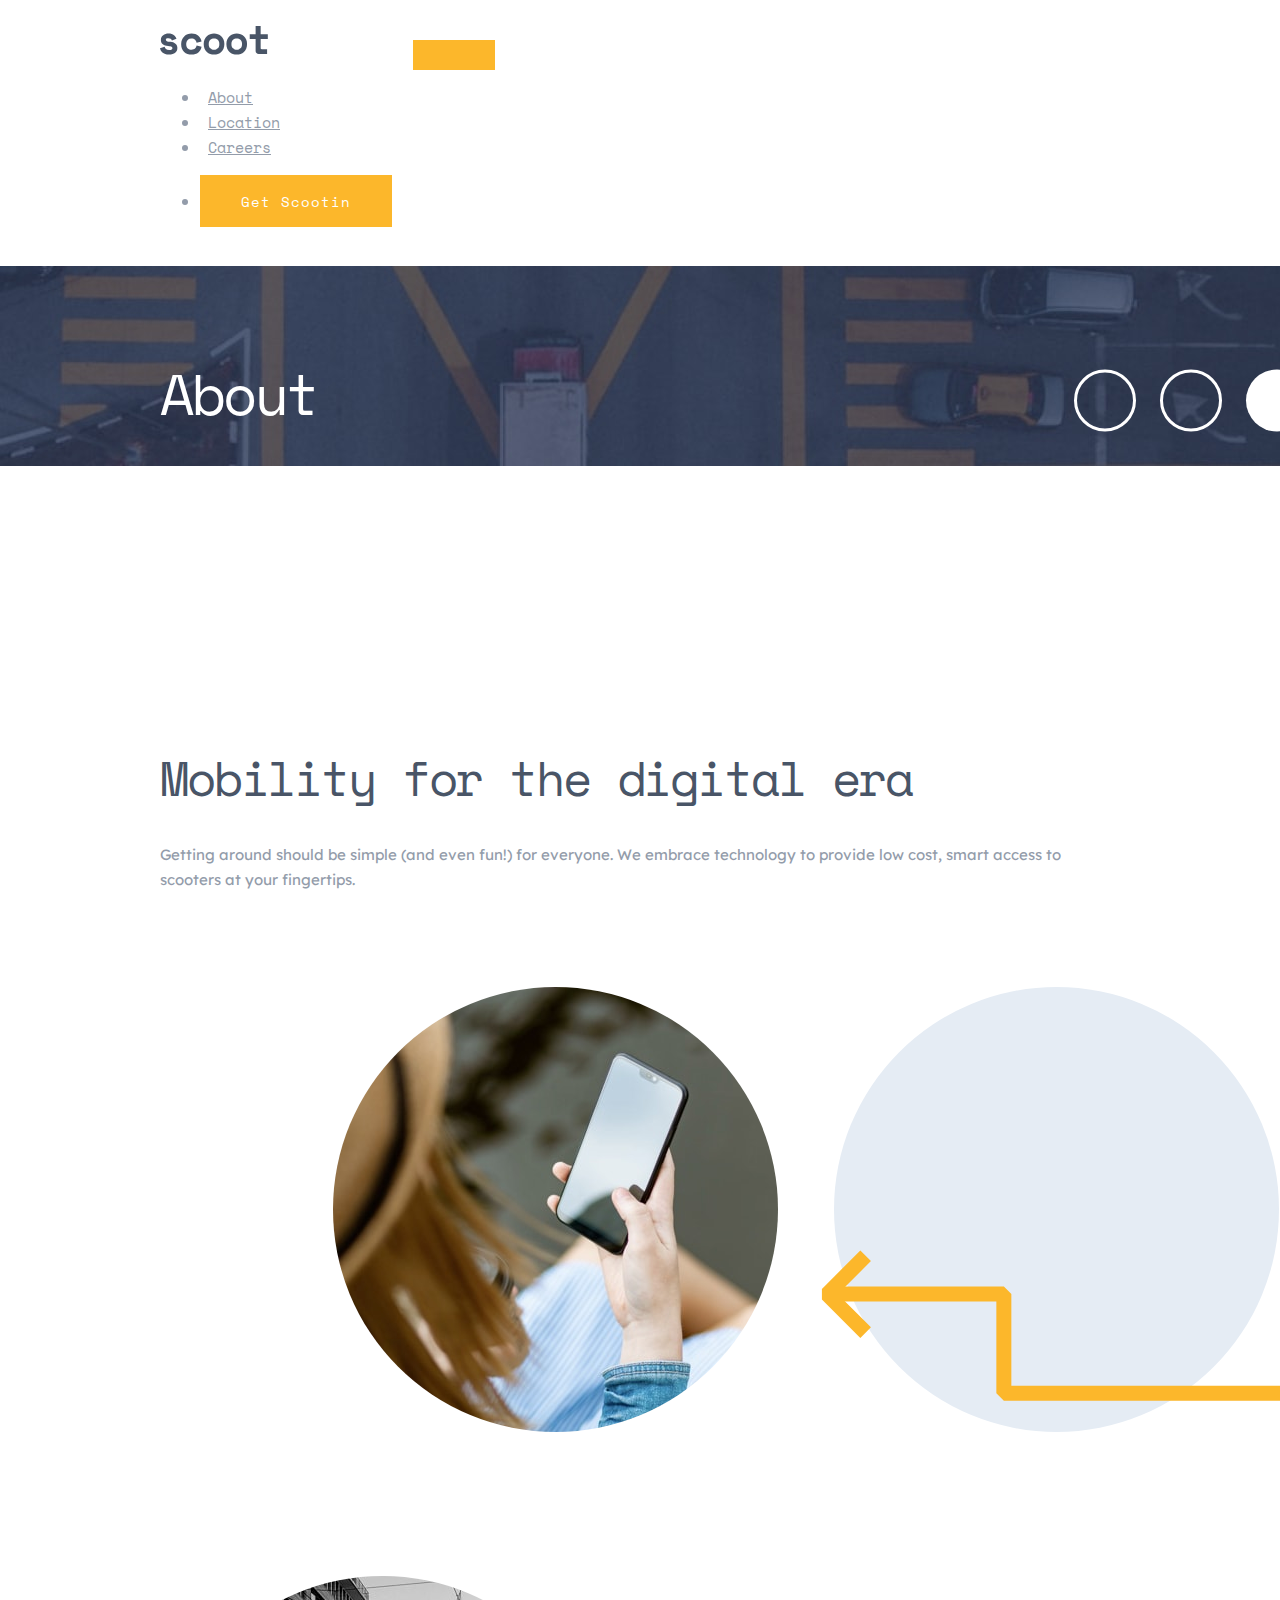
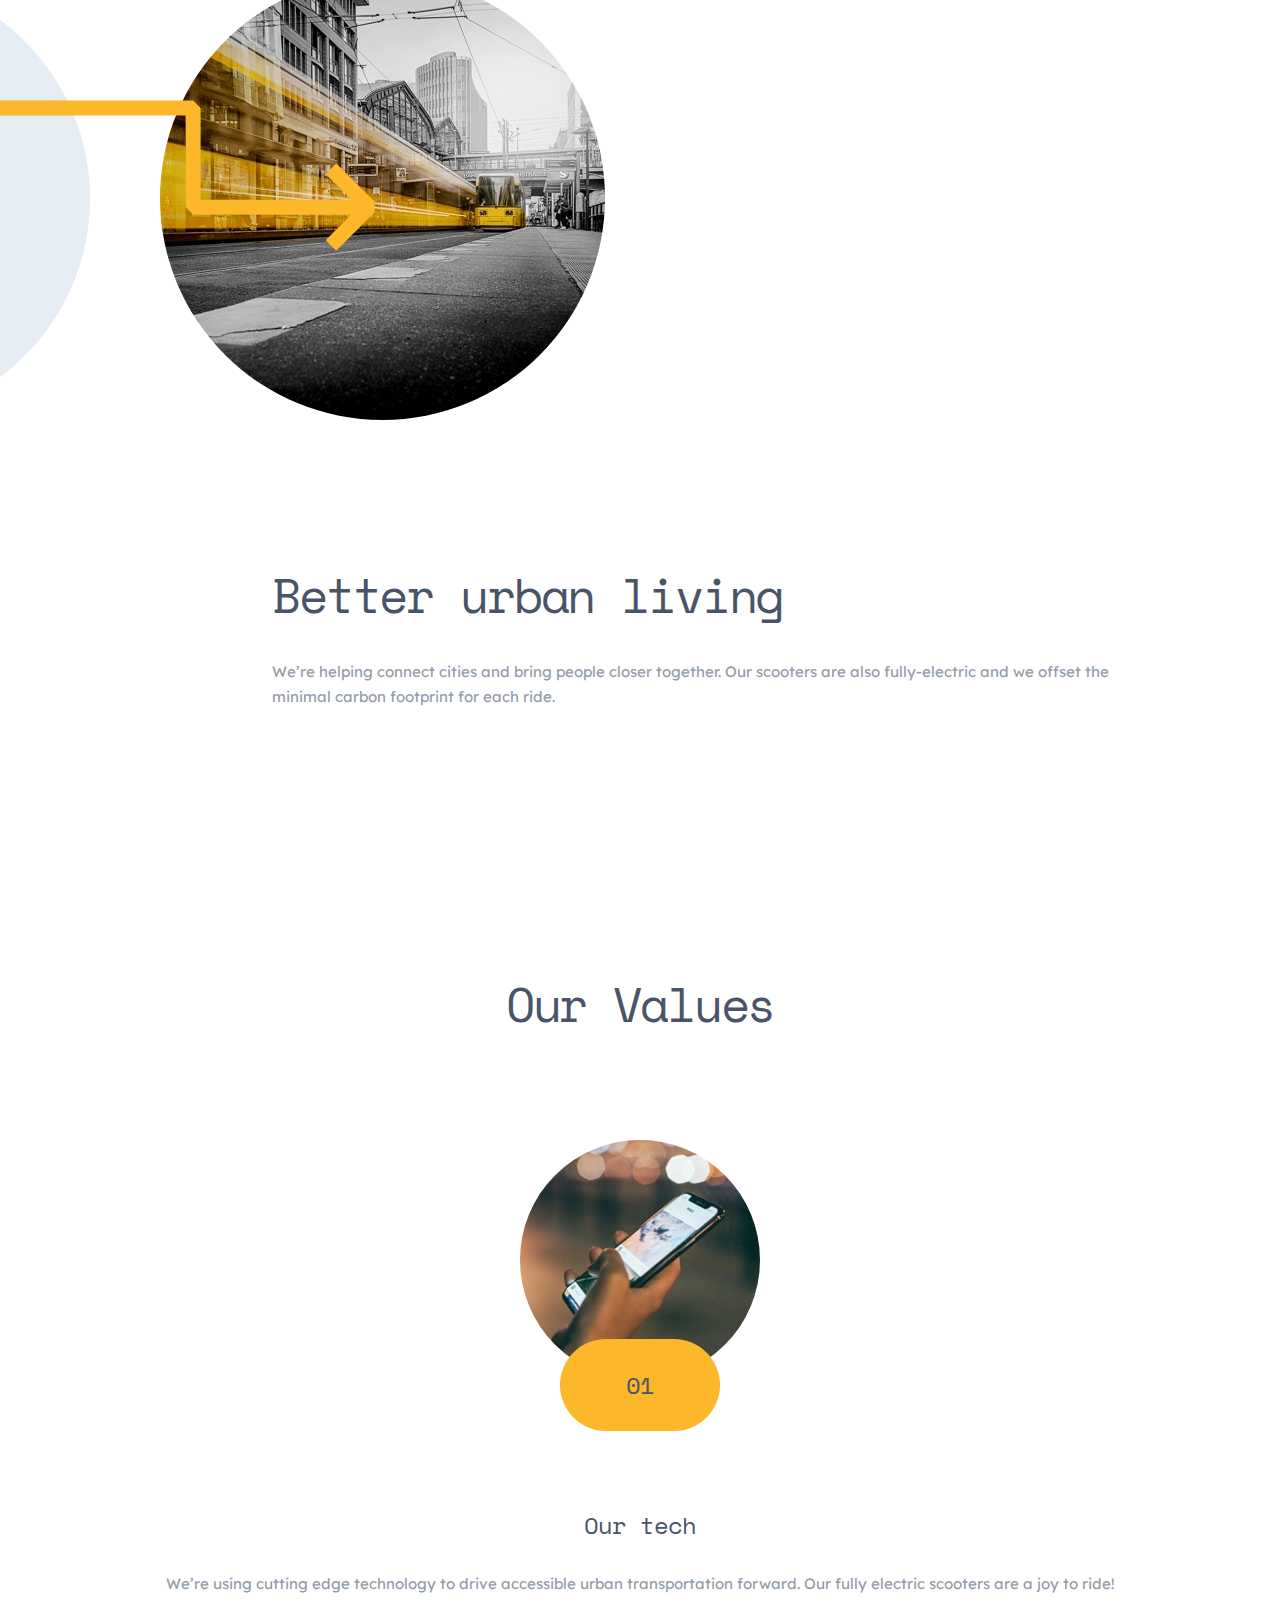
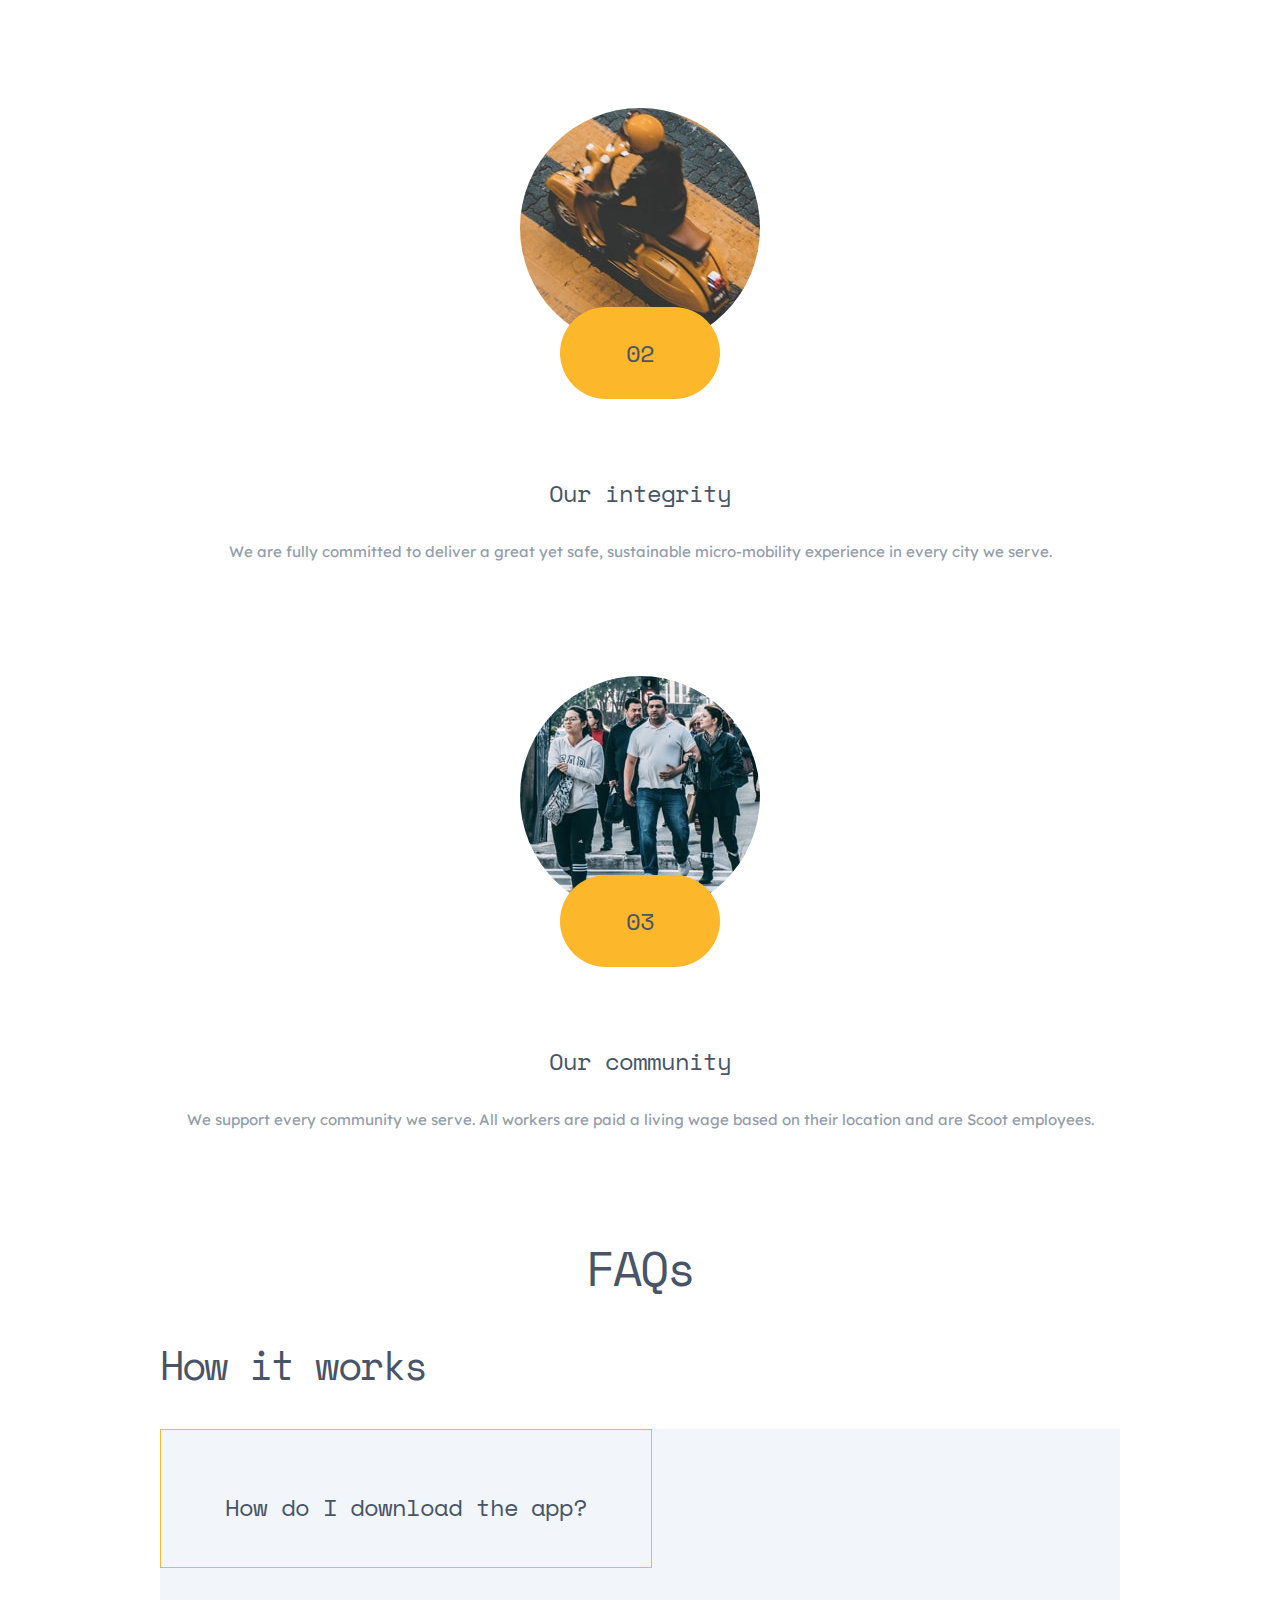
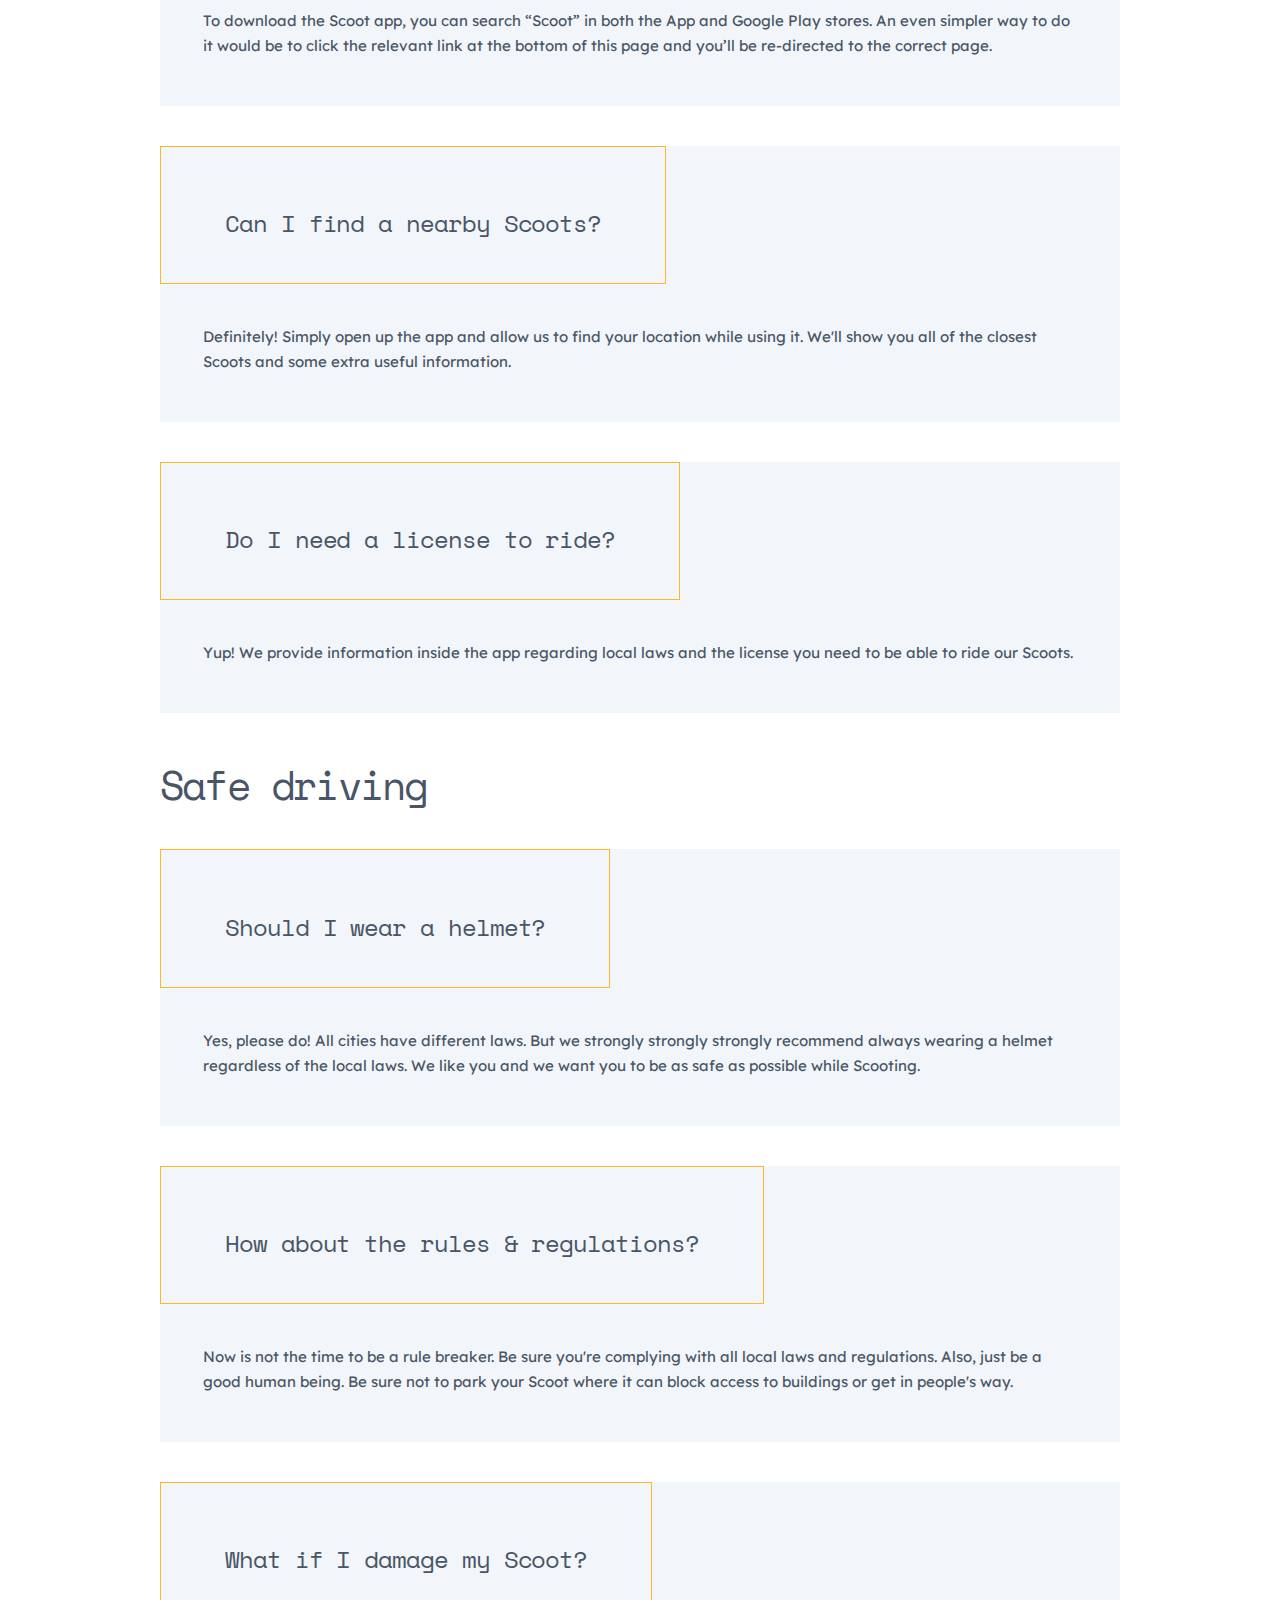
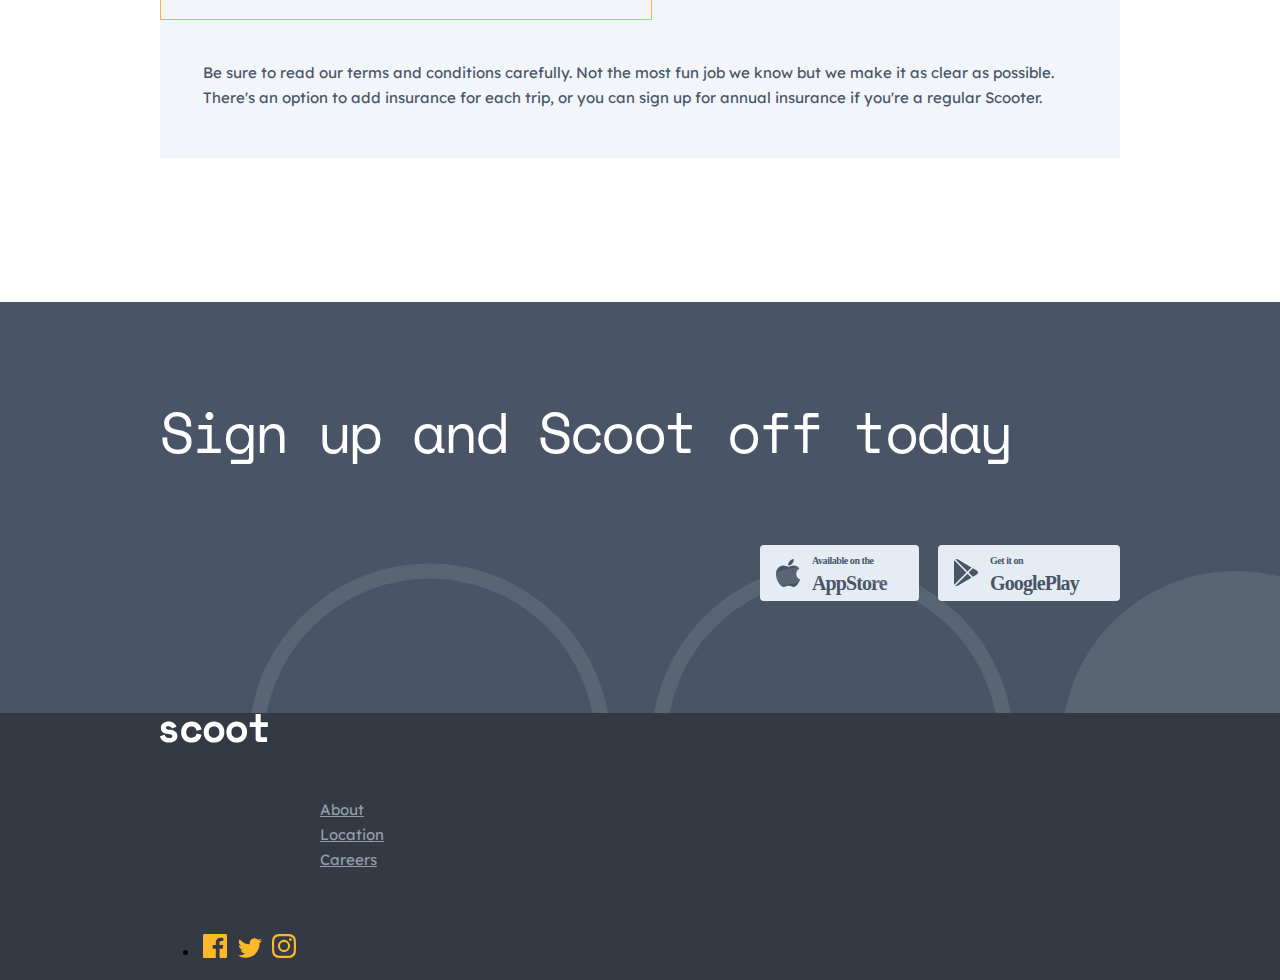
==== commit b4637124: "updated css for ABOUT.html mobile responsive" ====
--- a/about.html
+++ b/about.html
@@ -1,322 +1,486 @@
 <!DOCTYPE html>
 <html lang="en">
-
-<head>
-  <meta charset="UTF-8">
-  <meta name="viewport" content="width=device-width, initial-scale=1.0">
-
-  <link rel="icon" type="image/png" sizes="32x32" href="./images/favicon-32x32.png">
-
-  <!-- Google Fonts -->
-  <link rel="preconnect" href="https://fonts.googleapis.com">
-  <link rel="preconnect" href="https://fonts.gstatic.com" crossorigin>
-  <link href="https://fonts.googleapis.com/css2?family=Lexend+Deca&family=Space+Mono:wght@700&display=swap"
-    rel="stylesheet">
-
-  <!-- Bootstrap CSS -->
-  <link href="https://cdn.jsdelivr.net/npm/bootstrap@5.1.1/dist/css/bootstrap.min.css" rel="stylesheet"
-    integrity="sha384-F3w7mX95PdgyTmZZMECAngseQB83DfGTowi0iMjiWaeVhAn4FJkqJByhZMI3AhiU" crossorigin="anonymous">
-
-  <!-- Stylesheet -->
-  <link rel="stylesheet" href="style.css">
-  <title>Frontend Mentor | Scoot</title>
-</head>
-
-<body>
-   <!-- Navbar -->
-   <nav class="navbar navbar-expand-md">
-    <div class="container-fluid">
-      <a class="navbar-brand" href="index.html"><img src="assets/logo.svg" alt="scoot logo"></a>
-      <button class="navbar-toggler" type="button" data-bs-toggle="collapse" data-bs-target="#navbarSupportedContent"
-        aria-controls="navbarSupportedContent" aria-expanded="false" aria-label="Toggle navigation">
-        <span class="navbar-toggler-icon"></span>
-      </button>
-      <div class="collapse navbar-collapse" id="navbarSupportedContent">
-        <ul class="navbar-nav me-auto mb-2 mb-lg-0">
-          <li class="nav-item">
-            <a class="nav-link" href="about.html">About</a>
-          </li>
-          <li class="nav-item">
-            <a class="nav-link" href="locations.html">Location</a>
-          </li>
-          <li class="nav-item">
-            <a class="nav-link" href="careers.html">Careers</a>
-          </li>
-        </ul>
-        <ul class="navbar-nav ms-auto mb-2 mb-lg-0">
-          <li class="nav-item">
-            <a href="#section-5"><button id="nav-btn">Get Scootin</button></a>
-          </li>
-        </ul>
+  <head>
+    <meta charset="UTF-8" />
+    <meta name="viewport" content="width=device-width, initial-scale=1.0" />
+
+    <link
+      rel="icon"
+      type="image/png"
+      sizes="32x32"
+      href="./images/favicon-32x32.png"
+    />
+
+    <!-- Google Fonts -->
+    <link rel="preconnect" href="https://fonts.googleapis.com" />
+    <link rel="preconnect" href="https://fonts.gstatic.com" crossorigin />
+    <link
+      href="https://fonts.googleapis.com/css2?family=Lexend+Deca&family=Space+Mono:wght@700&display=swap"
+      rel="stylesheet"
+    />
+
+    <!-- Bootstrap CSS -->
+    <link
+      href="https://cdn.jsdelivr.net/npm/bootstrap@5.1.1/dist/css/bootstrap.min.css"
+      rel="stylesheet"
+      integrity="sha384-F3w7mX95PdgyTmZZMECAngseQB83DfGTowi0iMjiWaeVhAn4FJkqJByhZMI3AhiU"
+      crossorigin="anonymous"
+    />
+
+    <!-- Stylesheet -->
+    <link rel="stylesheet" href="style.css" />
+    <title>Frontend Mentor | Scoot</title>
+  </head>
+
+  <body>
+    <!-- Navbar -->
+    <nav class="navbar navbar-expand-md">
+      <div class="container-fluid">
+        <a class="navbar-brand" href="index.html"
+          ><img src="assets/logo.svg" alt="scoot logo"
+        /></a>
+        <button
+          class="navbar-toggler"
+          type="button"
+          data-bs-toggle="collapse"
+          data-bs-target="#navbarSupportedContent"
+          aria-controls="navbarSupportedContent"
+          aria-expanded="false"
+          aria-label="Toggle navigation"
+        >
+          <span class="navbar-toggler-icon"></span>
+        </button>
+        <div class="collapse navbar-collapse" id="navbarSupportedContent">
+          <ul class="navbar-nav me-auto mb-2 mb-lg-0">
+            <li class="nav-item">
+              <a class="nav-link" href="about.html">About</a>
+            </li>
+            <li class="nav-item">
+              <a class="nav-link" href="locations.html">Location</a>
+            </li>
+            <li class="nav-item">
+              <a class="nav-link" href="careers.html">Careers</a>
+            </li>
+          </ul>
+          <ul class="navbar-nav ms-auto mb-2 mb-lg-0">
+            <li class="nav-item">
+              <a href="#section-5"><button id="nav-btn">Get Scootin</button></a>
+            </li>
+          </ul>
+        </div>
+      </div>
+    </nav>
+
+    <!-- Header -->
+
+    <header class="careers-about-header-margin" id="about-header">
+      <div id="about-header-content" class="container-fluid">
+        <h1>About</h1>
+        <img
+          id="about-header-circles"
+          src="assets/patterns/white-circles.svg"
+          alt="white circles"
+        />
+      </div>
+    </header>
+
+    <!-- Section 1 -->
+
+    <section id="about-section-1">
+      <div class="container-fluid">
+        <div class="row">
+          <div
+            id="section-2-content"
+            class="order-2 order-lg-1 col-md-12 col-lg-5"
+          >
+            <h2>Mobility for the digital era</h2>
+            <p>
+              Getting around should be simple (and even fun!) for everyone. We
+              embrace technology to provide low cost, smart access to scooters
+              at your fingertips.
+            </p>
+          </div>
+          <div
+            id="section-2-imgs"
+            class="order-1 order-lg-2 col-md-12 col-lg-7"
+          >
+            <img
+              id="telemetry-img"
+              class="circle-img"
+              src="assets/images/digital-era.jpg"
+              alt="digital era"
+            />
+            <img class="circle" src="assets/patterns/circle.svg" alt="" />
+            <img
+              id="about-section-1-arrow"
+              src="assets/patterns/left-upward-arrow.svg"
+              alt=""
+            />
+          </div>
+        </div>
+      </div>
+    </section>
+
+    <!-- Section 2 -->
+
+    <section id="about-section-2">
+      <div class="container-fluid">
+        <div class="row">
+          <div id="about-section-2-imgs" class="col-md-12 col-lg-6">
+            <img
+              id="near-you-img"
+              class="circle-img"
+              src="assets/images/better-living.jpg"
+              alt="near you"
+            />
+            <img
+              id="about-section-2-circle"
+              src="assets/patterns/circle.svg"
+              alt=""
+            />
+            <img
+              id="about-section-2-right-arrow"
+              src="assets/patterns/right-arrow.svg"
+              alt=""
+            />
+          </div>
+          <div id="about-section-2-content" class="col-md-12 col-lg-6">
+            <h2>Better urban living</h2>
+            <p>
+              We’re helping connect cities and bring people closer together. Our
+              scooters are also fully-electric and we offset the minimal carbon
+              footprint for each ride.
+            </p>
+          </div>
+        </div>
+      </div>
+    </section>
+
+    <!-- Section 3 -->
+
+    <div id="about-section-3">
+      <div class="container-fluid">
+        <h2 id="about-section-3-h2">Our Values</h2>
+
+        <div class="row">
+          <div class="col-lg-4 about-section-3-card">
+            <img
+              class="about-section-3-imgs"
+              src="assets/images/our-tech.jpg"
+              alt="our tech"
+            />
+            <h4 class="circle-number">01</h4>
+            <h4>Our tech</h4>
+            <p class="about-section-3-p">
+              We’re using cutting edge technology to drive accessible urban
+              transportation forward. Our fully electric scooters are a joy to
+              ride!
+            </p>
+          </div>
+
+          <div class="col-lg-4 about-section-3-card">
+            <img
+              class="about-section-3-imgs"
+              src="assets/images/our-integrity.jpg"
+              alt="our tech"
+            />
+            <h4 class="circle-number">02</h4>
+            <h4>Our integrity</h4>
+            <p class="about-section-3-p">
+              We are fully committed to deliver a great yet safe, sustainable
+              micro-mobility experience in every city we serve.
+            </p>
+          </div>
+
+          <div class="col-lg-4 about-section-3-card">
+            <img
+              class="about-section-3-imgs"
+              src="assets/images/our-community.jpg"
+              alt="our tech"
+            />
+            <h4 class="circle-number">03</h4>
+            <h4>Our community</h4>
+            <p class="about-section-3-p">
+              We support every community we serve. All workers are paid a living
+              wage based on their location and are Scoot employees.
+            </p>
+          </div>
+        </div>
       </div>
     </div>
-  </nav>
-
-  <!-- Header -->
-
-  <header class="careers-about-header-margin " id="about-header">
-    <div id="about-header-content" class="container-fluid">
-      <h1>About</h1>
-      <img id="about-header-circles" src="assets/patterns/white-circles.svg" alt="white circles">
-    </div>
-  </header>
-
-
-  <!-- Section 1 -->
-
-  <section id="about-section-1">
-    <div class="container-fluid">
-      <div class="row">
-        <div id="section-2-content" class="order-sm-2 order-lg-1 col-md-12 col-lg-5">
-          <h2>Mobility for the digital era</h2>
-          <p>Getting around should be simple (and even fun!) for everyone. We embrace technology to
-            provide low cost, smart access to scooters at your fingertips.</p>
-        </div>
-        <div id ="section-2-imgs" class="order-sm-1 order-lg-2 col-md-12 col-lg-7">
-          <img id="telemetry-img" class="circle-img" src="assets/images/digital-era.jpg" alt="digital era">
-          <img class="circle" src="assets/patterns/circle.svg" alt="">
-          <img id="about-section-1-arrow" src="assets/patterns/left-upward-arrow.svg" alt="">
-        </div>
-      </div>
-    </div>
-  </section>
-
-  <!-- Section 2 -->
-
-  <section id="about-section-2">
-    <div class="container-fluid">
-      <div class="row">
-        <div id="about-section-2-imgs" class="col-md-12 col-lg-6">
-          <img id="near-you-img" class="circle-img" src="assets/images/better-living.jpg" alt="near you">
-          <img id="about-section-2-circle" src="assets/patterns/circle.svg" alt="">
-          <img id="about-section-2-right-arrow" src="assets/patterns/right-arrow.svg" alt="">
-        </div>
-        <div id="about-section-2-content" class="col-md-12 col-lg-6">
-          <h2>Better urban living</h2>
-          <p>We’re helping connect cities and bring people closer together. Our scooters are also
-            fully-electric and we offset the minimal carbon footprint for each ride.</p>
-        </div>
-      </div>
-    </div>
-  </section>
-
-  <!-- Section 3 -->
-
-  <div id="about-section-3">
-    <div class="container-fluid">
-
-      <h2 id="about-section-3-h2">Our Values</h2>
-
-      <div class="row">
-        <div class="col-lg-4 about-section-3-card">
-          <img class="about-section-3-imgs" src="assets/images/our-tech.jpg" alt="our tech">
-          <h4 class="circle-number">01</h4>
-          <h4>Our tech</h4>
-          <p class="about-section-3-p">We’re using cutting edge technology to drive accessible urban transportation
-            forward.
-            Our fully electric scooters are a joy to ride!</p>
-        </div>
-
-        <div class="col-lg-4 about-section-3-card">
-          <img class="about-section-3-imgs" src="assets/images/our-integrity.jpg" alt="our tech">
-          <h4 class="circle-number">02</h4>
-          <h4>Our integrity</h4>
-          <p class="about-section-3-p">We are fully committed to deliver a great yet safe, sustainable micro-mobility
-            experience
-            in every city we serve.</p>
-        </div>
-
-        <div class="col-lg-4 about-section-3-card">
-          <img class="about-section-3-imgs" src="assets/images/our-community.jpg" alt="our tech">
-          <h4 class="circle-number">03</h4>
-          <h4>Our community</h4>
-          <p class="about-section-3-p">We support every community we serve. All workers are paid a living wage based on
-            their
-            location and are Scoot employees.</p>
-        </div>
-      </div>
-    </div>
-  </div>
-
-  <!-- Section 4 -->
-
-  <div id="about-section-4">
-    <div class="container-fluid">
-      <h2 id="about-section-4-h2">FAQs</h2>
-
-      <!-- Accordian 1 -->
-
-      <div id="accordian-1" class="row">
-        <div class="col-lg-4">
-          <h3 class="about-section-4-h3">How it works</h3>
-        </div>
-        <div class="col-lg-8">
-
-          <div class="accordion" id="accordionExample">
-            <div class="accordion-item">
-              <h2 class="accordion-header" id="headingOne">
-                <button class="accordion-button" type="button" data-bs-toggle="collapse" data-bs-target="#collapseOne"
-                  aria-expanded="true" aria-controls="collapseOne">
-                  <h4>How do I download the app?</h4>
-                </button>
-              </h2>
-              <div id="collapseOne" class="accordion-collapse collapse show" aria-labelledby="headingOne"
-                data-bs-parent="#accordionExample">
-                <div class="accordion-body">
-                  To download the Scoot app, you can search “Scoot” in both the App and Google Play stores.
-                  An even simpler way to do it would be to click the relevant link at the bottom of this
-                  page and you’ll be re-directed to the correct page.
+
+    <!-- Section 4 -->
+
+    <div id="about-section-4">
+      <div class="container-fluid">
+        <h2 id="about-section-4-h2">FAQs</h2>
+
+        <!-- Accordian 1 -->
+
+        <div id="accordian-1" class="row">
+          <div class="col-lg-4">
+            <h3 class="about-section-4-h3">How it works</h3>
+          </div>
+          <div class="col-lg-8">
+            <div class="accordion" id="accordionExample">
+              <div class="accordion-item">
+                <h2 class="accordion-header" id="headingOne">
+                  <button
+                    class="accordion-button"
+                    type="button"
+                    data-bs-toggle="collapse"
+                    data-bs-target="#collapseOne"
+                    aria-expanded="true"
+                    aria-controls="collapseOne"
+                  >
+                    <h4>How do I download the app?</h4>
+                  </button>
+                </h2>
+                <div
+                  id="collapseOne"
+                  class="accordion-collapse collapse show"
+                  aria-labelledby="headingOne"
+                  data-bs-parent="#accordionExample"
+                >
+                  <div class="accordion-body">
+                    To download the Scoot app, you can search “Scoot” in both
+                    the App and Google Play stores. An even simpler way to do it
+                    would be to click the relevant link at the bottom of this
+                    page and you’ll be re-directed to the correct page.
+                  </div>
+                </div>
+              </div>
+              <div class="accordion-item">
+                <h2 class="accordion-header" id="headingTwo">
+                  <button
+                    class="accordion-button collapsed"
+                    type="button"
+                    data-bs-toggle="collapse"
+                    data-bs-target="#collapseTwo"
+                    aria-expanded="false"
+                    aria-controls="collapseTwo"
+                  >
+                    <h4>Can I find a nearby Scoots?</h4>
+                  </button>
+                </h2>
+                <div
+                  id="collapseTwo"
+                  class="accordion-collapse collapse"
+                  aria-labelledby="headingTwo"
+                  data-bs-parent="#accordionExample"
+                >
+                  <div class="accordion-body">
+                    Definitely! Simply open up the app and allow us to find your
+                    location while using it. We'll show you all of the closest
+                    Scoots and some extra useful information.
+                  </div>
+                </div>
+              </div>
+              <div class="accordion-item">
+                <h2 class="accordion-header" id="headingThree">
+                  <button
+                    class="accordion-button collapsed"
+                    type="button"
+                    data-bs-toggle="collapse"
+                    data-bs-target="#collapseThree"
+                    aria-expanded="false"
+                    aria-controls="collapseThree"
+                  >
+                    <h4>Do I need a license to ride?</h4>
+                  </button>
+                </h2>
+                <div
+                  id="collapseThree"
+                  class="accordion-collapse collapse"
+                  aria-labelledby="headingThree"
+                  data-bs-parent="#accordionExample"
+                >
+                  <div class="accordion-body">
+                    Yup! We provide information inside the app regarding local
+                    laws and the license you need to be able to ride our Scoots.
+                  </div>
                 </div>
               </div>
             </div>
-            <div class="accordion-item">
-              <h2 class="accordion-header" id="headingTwo">
-                <button class="accordion-button collapsed" type="button" data-bs-toggle="collapse"
-                  data-bs-target="#collapseTwo" aria-expanded="false" aria-controls="collapseTwo">
-                  <h4>Can I find a nearby Scoots?</h4>
-                </button>
-              </h2>
-              <div id="collapseTwo" class="accordion-collapse collapse" aria-labelledby="headingTwo"
-                data-bs-parent="#accordionExample">
-                <div class="accordion-body">
-                  Definitely! Simply open up the app and allow us to find your location while using it. We'll
-                  show you all of the closest Scoots and some extra useful information.
+          </div>
+        </div>
+
+        <!-- Accordian 2 -->
+
+        <div id="accordian-2" class="row">
+          <div class="col-lg-4">
+            <h3 class="about-section-4-h3">Safe driving</h3>
+          </div>
+          <div class="col-lg-8">
+            <div class="accordion" id="accordionExample">
+              <div class="accordion-item">
+                <h2 class="accordion-header" id="headingOne">
+                  <button
+                    class="accordion-button"
+                    type="button"
+                    data-bs-toggle="collapse"
+                    data-bs-target="#collapseOne"
+                    aria-expanded="true"
+                    aria-controls="collapseOne"
+                  >
+                    <h4>Should I wear a helmet?</h4>
+                  </button>
+                </h2>
+                <div
+                  id="collapseOne"
+                  class="accordion-collapse collapse show"
+                  aria-labelledby="headingOne"
+                  data-bs-parent="#accordionExample"
+                >
+                  <div class="accordion-body">
+                    Yes, please do! All cities have different laws. But we
+                    strongly strongly strongly recommend always wearing a helmet
+                    regardless of the local laws. We like you and we want you to
+                    be as safe as possible while Scooting.
+                  </div>
+                </div>
+              </div>
+              <div class="accordion-item">
+                <h2 class="accordion-header" id="headingTwo">
+                  <button
+                    class="accordion-button collapsed"
+                    type="button"
+                    data-bs-toggle="collapse"
+                    data-bs-target="#collapseTwo"
+                    aria-expanded="false"
+                    aria-controls="collapseTwo"
+                  >
+                    <h4>How about the rules & regulations?</h4>
+                  </button>
+                </h2>
+                <div
+                  id="collapseTwo"
+                  class="accordion-collapse collapse"
+                  aria-labelledby="headingTwo"
+                  data-bs-parent="#accordionExample"
+                >
+                  <div class="accordion-body">
+                    Now is not the time to be a rule breaker. Be sure you're
+                    complying with all local laws and regulations. Also, just be
+                    a good human being. Be sure not to park your Scoot where it
+                    can block access to buildings or get in people's way.
+                  </div>
+                </div>
+              </div>
+              <div class="accordion-item">
+                <h2 class="accordion-header" id="headingThree">
+                  <button
+                    class="accordion-button collapsed"
+                    type="button"
+                    data-bs-toggle="collapse"
+                    data-bs-target="#collapseThree"
+                    aria-expanded="false"
+                    aria-controls="collapseThree"
+                  >
+                    <h4>What if I damage my Scoot?</h4>
+                  </button>
+                </h2>
+                <div
+                  id="collapseThree"
+                  class="accordion-collapse collapse"
+                  aria-labelledby="headingThree"
+                  data-bs-parent="#accordionExample"
+                >
+                  <div class="accordion-body">
+                    Be sure to read our terms and conditions carefully. Not the
+                    most fun job we know but we make it as clear as possible.
+                    There's an option to add insurance for each trip, or you can
+                    sign up for annual insurance if you're a regular Scooter.
+                  </div>
                 </div>
               </div>
             </div>
-            <div class="accordion-item">
-              <h2 class="accordion-header" id="headingThree">
-                <button class="accordion-button collapsed" type="button" data-bs-toggle="collapse"
-                  data-bs-target="#collapseThree" aria-expanded="false" aria-controls="collapseThree">
-                  <h4>Do I need a license to ride?</h4>
-                </button>
-              </h2>
-              <div id="collapseThree" class="accordion-collapse collapse" aria-labelledby="headingThree"
-                data-bs-parent="#accordionExample">
-                <div class="accordion-body">
-                  Yup! We provide information inside the app regarding local laws and the license you need to be
-                  able to ride our Scoots.
-                </div>
-              </div>
-            </div>
-          </div>
-
-        </div>
-      </div>
-
-      <!-- Accordian 2 -->
-
-      <div id="accordian-2" class="row">
-        <div class="col-lg-4">
-          <h3 class="about-section-4-h3">Safe driving</h3>
-        </div>
-        <div class="col-lg-8">
-
-          <div class="accordion" id="accordionExample">
-            <div class="accordion-item">
-              <h2 class="accordion-header" id="headingOne">
-                <button class="accordion-button" type="button" data-bs-toggle="collapse" data-bs-target="#collapseOne"
-                  aria-expanded="true" aria-controls="collapseOne">
-                  <h4>Should I wear a helmet?</h4>
-                </button>
-              </h2>
-              <div id="collapseOne" class="accordion-collapse collapse show" aria-labelledby="headingOne"
-                data-bs-parent="#accordionExample">
-                <div class="accordion-body">
-                  Yes, please do! All cities have different laws. But we strongly strongly strongly recommend
-                  always wearing a helmet regardless of the local laws. We like you and we want you to be as
-                  safe as possible while Scooting.
-                </div>
-              </div>
-            </div>
-            <div class="accordion-item">
-              <h2 class="accordion-header" id="headingTwo">
-                <button class="accordion-button collapsed" type="button" data-bs-toggle="collapse"
-                  data-bs-target="#collapseTwo" aria-expanded="false" aria-controls="collapseTwo">
-                  <h4>How about the rules & regulations?</h4>
-                </button>
-              </h2>
-              <div id="collapseTwo" class="accordion-collapse collapse" aria-labelledby="headingTwo"
-                data-bs-parent="#accordionExample">
-                <div class="accordion-body">
-                  Now is not the time to be a rule breaker. Be sure you're complying with all local laws and
-                  regulations. Also, just be a good human being. Be sure not to park your Scoot where it can
-                  block access to buildings or get in people's way.
-                </div>
-              </div>
-            </div>
-            <div class="accordion-item">
-              <h2 class="accordion-header" id="headingThree">
-                <button class="accordion-button collapsed" type="button" data-bs-toggle="collapse"
-                  data-bs-target="#collapseThree" aria-expanded="false" aria-controls="collapseThree">
-                  <h4>What if I damage my Scoot?</h4>
-                </button>
-              </h2>
-              <div id="collapseThree" class="accordion-collapse collapse" aria-labelledby="headingThree"
-                data-bs-parent="#accordionExample">
-                <div class="accordion-body">
-                  Be sure to read our terms and conditions carefully. Not the most fun job we know but we make
-                  it as clear as possible. There's an option to add insurance for each trip, or you can sign
-                  up for annual insurance if you're a regular Scooter.
-                </div>
-              </div>
-            </div>
-          </div>
-
-        </div>
-      </div>
-
+          </div>
+        </div>
+      </div>
     </div>
-  </div>
-
-  <!-- Section 5 -->
-
-  <section id="section-5">
-    <div class="container-fluid">
+
+    <!-- Section 5 -->
+
+    <section id="section-5">
+      <div class="container-fluid">
+        <div class="row">
+          <div id="section-5-content" class="col-lg-6">
+            <h1>Sign up and Scoot off today</h1>
+          </div>
+          <div class="col-lg-6">
+            <img
+              class="section-5-imgs"
+              src="assets/icons/google-play.svg"
+              alt="google play"
+            />
+            <img
+              class="section-5-imgs"
+              src="assets/icons/app-store.svg"
+              alt="appstore"
+            />
+            <img
+              id="semi-circles"
+              src="assets/patterns/semi-circles.svg"
+              alt="semi-circles"
+            />
+          </div>
+        </div>
+      </div>
+    </section>
+
+    <!-- Footer -->
+    <footer class="container-fluid">
       <div class="row">
-        <div id="section-5-content" class="col-lg-6">
-          <h1>Sign up and Scoot off today</h1>
-        </div>
-        <div class="col-lg-6">
-          <img class="section-5-imgs" src="assets/icons/google-play.svg" alt="google play">
-          <img class="section-5-imgs" src="assets/icons/app-store.svg" alt="appstore">
-          <img id="semi-circles" src="assets/patterns/semi-circles.svg" alt="semi-circles">
-        </div>
-      </div>
-    </div>
-  </section>
-
-<!-- Footer -->
-<footer id="footer" class="navbar navbar-expand-md">
-  <div class="container-fluid">
-    <a class="navbar-brand" href="index.html"> <svg xmlns="http://www.w3.org/2000/svg" width="108" height="29"><path fill="#ffffff" d="M9.12 28.56c2.613 0 4.64-.587 6.08-1.76 1.44-1.173 2.16-2.747 2.16-4.72v-.24c0-1.787-.64-3.18-1.92-4.18-1.28-1-2.933-1.607-4.96-1.82-1.76-.187-2.973-.42-3.64-.7-.667-.28-1-.74-1-1.38 0-.453.213-.833.64-1.14.427-.307 1.067-.46 1.92-.46.933 0 1.693.207 2.28.62.587.413 1 .98 1.24 1.7l4.56-1.84a8.834 8.834 0 00-.92-1.74c-.4-.6-.92-1.147-1.56-1.64-.64-.493-1.42-.893-2.34-1.2-.92-.307-2.007-.46-3.26-.46-.96 0-1.893.133-2.8.4a7.473 7.473 0 00-2.4 1.18 6.193 6.193 0 00-1.68 1.9c-.427.747-.64 1.613-.64 2.6v.24c0 1.893.66 3.327 1.98 4.3 1.32.973 3.1 1.553 5.34 1.74.827.08 1.513.187 2.06.32.547.133.98.3 1.3.5.32.2.54.413.66.64.12.227.18.473.18.74 0 .453-.233.873-.7 1.26-.467.387-1.327.58-2.58.58-1.413 0-2.46-.32-3.14-.96-.68-.64-1.127-1.387-1.34-2.24L0 22.32c.133.693.393 1.407.78 2.14.387.733.94 1.4 1.66 2 .72.6 1.627 1.1 2.72 1.5 1.093.4 2.413.6 3.96.6zm22.454 0c2.827 0 5.087-.72 6.78-2.16 1.694-1.44 2.767-3.333 3.22-5.68l-4.96-1.24c-.24 1.307-.766 2.347-1.58 3.12-.813.773-1.993 1.16-3.54 1.16-.72 0-1.4-.113-2.04-.34a4.704 4.704 0 01-1.68-1.02c-.48-.453-.86-1.02-1.14-1.7-.28-.68-.42-1.46-.42-2.34v-.24c0-.88.14-1.673.42-2.38.28-.707.66-1.307 1.14-1.8a5.005 5.005 0 011.68-1.14 5.25 5.25 0 012.04-.4c1.547 0 2.747.427 3.6 1.28.854.853 1.36 1.867 1.52 3.04l4.96-1.28c-.453-2.347-1.54-4.24-3.26-5.68-1.72-1.44-3.966-2.16-6.74-2.16-1.44 0-2.793.24-4.06.72a9.726 9.726 0 00-3.32 2.08c-.946.907-1.686 2-2.22 3.28-.533 1.28-.8 2.72-.8 4.32v.48c0 1.6.267 3.027.8 4.28.534 1.253 1.267 2.307 2.2 3.16.934.853 2.034 1.507 3.3 1.96 1.267.453 2.634.68 4.1.68zm22.455 0c1.36 0 2.66-.227 3.9-.68a9.997 9.997 0 003.3-1.98c.96-.867 1.72-1.933 2.28-3.2.56-1.267.84-2.727.84-4.38v-.48c0-1.627-.28-3.073-.84-4.34-.56-1.267-1.32-2.34-2.28-3.22a9.827 9.827 0 00-3.3-2c-1.24-.453-2.54-.68-3.9-.68-1.36 0-2.66.227-3.9.68a9.827 9.827 0 00-3.3 2c-.96.88-1.72 1.953-2.28 3.22-.56 1.267-.84 2.713-.84 4.34v.48c0 1.653.28 3.113.84 4.38.56 1.267 1.32 2.333 2.28 3.2a9.997 9.997 0 003.3 1.98c1.24.453 2.54.68 3.9.68zm0-4.8c-.72 0-1.4-.12-2.04-.36-.64-.24-1.2-.587-1.68-1.04a4.911 4.911 0 01-1.14-1.66c-.28-.653-.42-1.393-.42-2.22v-.8c0-.827.14-1.567.42-2.22.28-.653.66-1.207 1.14-1.66.48-.453 1.04-.8 1.68-1.04.64-.24 1.32-.36 2.04-.36s1.4.12 2.04.36c.64.24 1.2.587 1.68 1.04.48.453.86 1.007 1.14 1.66.28.653.42 1.393.42 2.22v.8c0 .827-.14 1.567-.42 2.22a4.911 4.911 0 01-1.14 1.66c-.48.453-1.04.8-1.68 1.04-.64.24-1.32.36-2.04.36zm22.694 4.8c1.36 0 2.66-.227 3.9-.68a9.997 9.997 0 003.3-1.98c.96-.867 1.72-1.933 2.28-3.2.56-1.267.84-2.727.84-4.38v-.48c0-1.627-.28-3.073-.84-4.34-.56-1.267-1.32-2.34-2.28-3.22a9.827 9.827 0 00-3.3-2c-1.24-.453-2.54-.68-3.9-.68-1.36 0-2.66.227-3.9.68a9.827 9.827 0 00-3.3 2c-.96.88-1.72 1.953-2.28 3.22-.56 1.267-.84 2.713-.84 4.34v.48c0 1.653.28 3.113.84 4.38.56 1.267 1.32 2.333 2.28 3.2a9.997 9.997 0 003.3 1.98c1.24.453 2.54.68 3.9.68zm0-4.8c-.72 0-1.4-.12-2.04-.36-.64-.24-1.2-.587-1.68-1.04a4.911 4.911 0 01-1.14-1.66c-.28-.653-.42-1.393-.42-2.22v-.8c0-.827.14-1.567.42-2.22.28-.653.66-1.207 1.14-1.66.48-.453 1.04-.8 1.68-1.04.64-.24 1.32-.36 2.04-.36s1.4.12 2.04.36c.64.24 1.2.587 1.68 1.04.48.453.86 1.007 1.14 1.66.28.653.42 1.393.42 2.22v.8c0 .827-.14 1.567-.42 2.22a4.911 4.911 0 01-1.14 1.66c-.48.453-1.04.8-1.68 1.04-.64.24-1.32.36-2.04.36zM107.097 28v-4.8h-5.36c-.72 0-1.08-.4-1.08-1.2v-9.04h7.16v-4.8h-7.16V0h-5.04v8.16h-5.88v4.8h5.88v11.92c0 .907.287 1.653.86 2.24.573.587 1.313.88 2.22.88h8.4z"/></svg></a>
-    </button>
-    <div class="collapse navbar-collapse" id="navbarSupportedContent">
-      <ul class="navbar-nav me-auto mb-2 mb-lg-0">
-        <li class="nav-item">
-          <a class="nav-link" href="about.html">About</a>
-        </li>
-        <li class="nav-item">
-          <a class="nav-link" href="locations.html">Location</a>
-        </li>
-        <li class="nav-item">
-          <a class="nav-link" href="careers.html">Careers</a>
-        </li>
-      </ul>
-      <ul class="navbar-nav ms-auto mb-2 mb-lg-0">
-        <li class="nav-item">
-          <img class="social-icons" src="assets/icons/facebook.svg" alt="facebook">
-          <img class="social-icons" src="assets/icons/twitter.svg" alt="twitter">
-          <img class="social-icons" src="assets/icons/instagram.svg" alt="instagram">
-        </li>
-      </ul>
-    </div>
-  </div>
-</footer>
-
-
-
-  <!-- About
+        <div
+          class="navbar-brand-container col-sm-12 col-md-1 d-flex align-items-center"
+        >
+          <a class="navbar-brand" href="index.html">
+            <svg xmlns="http://www.w3.org/2000/svg" width="108" height="29">
+              <path
+                fill="#ffffff"
+                d="M9.12 28.56c2.613 0 4.64-.587 6.08-1.76 1.44-1.173 2.16-2.747 2.16-4.72v-.24c0-1.787-.64-3.18-1.92-4.18-1.28-1-2.933-1.607-4.96-1.82-1.76-.187-2.973-.42-3.64-.7-.667-.28-1-.74-1-1.38 0-.453.213-.833.64-1.14.427-.307 1.067-.46 1.92-.46.933 0 1.693.207 2.28.62.587.413 1 .98 1.24 1.7l4.56-1.84a8.834 8.834 0 00-.92-1.74c-.4-.6-.92-1.147-1.56-1.64-.64-.493-1.42-.893-2.34-1.2-.92-.307-2.007-.46-3.26-.46-.96 0-1.893.133-2.8.4a7.473 7.473 0 00-2.4 1.18 6.193 6.193 0 00-1.68 1.9c-.427.747-.64 1.613-.64 2.6v.24c0 1.893.66 3.327 1.98 4.3 1.32.973 3.1 1.553 5.34 1.74.827.08 1.513.187 2.06.32.547.133.98.3 1.3.5.32.2.54.413.66.64.12.227.18.473.18.74 0 .453-.233.873-.7 1.26-.467.387-1.327.58-2.58.58-1.413 0-2.46-.32-3.14-.96-.68-.64-1.127-1.387-1.34-2.24L0 22.32c.133.693.393 1.407.78 2.14.387.733.94 1.4 1.66 2 .72.6 1.627 1.1 2.72 1.5 1.093.4 2.413.6 3.96.6zm22.454 0c2.827 0 5.087-.72 6.78-2.16 1.694-1.44 2.767-3.333 3.22-5.68l-4.96-1.24c-.24 1.307-.766 2.347-1.58 3.12-.813.773-1.993 1.16-3.54 1.16-.72 0-1.4-.113-2.04-.34a4.704 4.704 0 01-1.68-1.02c-.48-.453-.86-1.02-1.14-1.7-.28-.68-.42-1.46-.42-2.34v-.24c0-.88.14-1.673.42-2.38.28-.707.66-1.307 1.14-1.8a5.005 5.005 0 011.68-1.14 5.25 5.25 0 012.04-.4c1.547 0 2.747.427 3.6 1.28.854.853 1.36 1.867 1.52 3.04l4.96-1.28c-.453-2.347-1.54-4.24-3.26-5.68-1.72-1.44-3.966-2.16-6.74-2.16-1.44 0-2.793.24-4.06.72a9.726 9.726 0 00-3.32 2.08c-.946.907-1.686 2-2.22 3.28-.533 1.28-.8 2.72-.8 4.32v.48c0 1.6.267 3.027.8 4.28.534 1.253 1.267 2.307 2.2 3.16.934.853 2.034 1.507 3.3 1.96 1.267.453 2.634.68 4.1.68zm22.455 0c1.36 0 2.66-.227 3.9-.68a9.997 9.997 0 003.3-1.98c.96-.867 1.72-1.933 2.28-3.2.56-1.267.84-2.727.84-4.38v-.48c0-1.627-.28-3.073-.84-4.34-.56-1.267-1.32-2.34-2.28-3.22a9.827 9.827 0 00-3.3-2c-1.24-.453-2.54-.68-3.9-.68-1.36 0-2.66.227-3.9.68a9.827 9.827 0 00-3.3 2c-.96.88-1.72 1.953-2.28 3.22-.56 1.267-.84 2.713-.84 4.34v.48c0 1.653.28 3.113.84 4.38.56 1.267 1.32 2.333 2.28 3.2a9.997 9.997 0 003.3 1.98c1.24.453 2.54.68 3.9.68zm0-4.8c-.72 0-1.4-.12-2.04-.36-.64-.24-1.2-.587-1.68-1.04a4.911 4.911 0 01-1.14-1.66c-.28-.653-.42-1.393-.42-2.22v-.8c0-.827.14-1.567.42-2.22.28-.653.66-1.207 1.14-1.66.48-.453 1.04-.8 1.68-1.04.64-.24 1.32-.36 2.04-.36s1.4.12 2.04.36c.64.24 1.2.587 1.68 1.04.48.453.86 1.007 1.14 1.66.28.653.42 1.393.42 2.22v.8c0 .827-.14 1.567-.42 2.22a4.911 4.911 0 01-1.14 1.66c-.48.453-1.04.8-1.68 1.04-.64.24-1.32.36-2.04.36zm22.694 4.8c1.36 0 2.66-.227 3.9-.68a9.997 9.997 0 003.3-1.98c.96-.867 1.72-1.933 2.28-3.2.56-1.267.84-2.727.84-4.38v-.48c0-1.627-.28-3.073-.84-4.34-.56-1.267-1.32-2.34-2.28-3.22a9.827 9.827 0 00-3.3-2c-1.24-.453-2.54-.68-3.9-.68-1.36 0-2.66.227-3.9.68a9.827 9.827 0 00-3.3 2c-.96.88-1.72 1.953-2.28 3.22-.56 1.267-.84 2.713-.84 4.34v.48c0 1.653.28 3.113.84 4.38.56 1.267 1.32 2.333 2.28 3.2a9.997 9.997 0 003.3 1.98c1.24.453 2.54.68 3.9.68zm0-4.8c-.72 0-1.4-.12-2.04-.36-.64-.24-1.2-.587-1.68-1.04a4.911 4.911 0 01-1.14-1.66c-.28-.653-.42-1.393-.42-2.22v-.8c0-.827.14-1.567.42-2.22.28-.653.66-1.207 1.14-1.66.48-.453 1.04-.8 1.68-1.04.64-.24 1.32-.36 2.04-.36s1.4.12 2.04.36c.64.24 1.2.587 1.68 1.04.48.453.86 1.007 1.14 1.66.28.653.42 1.393.42 2.22v.8c0 .827-.14 1.567-.42 2.22a4.911 4.911 0 01-1.14 1.66c-.48.453-1.04.8-1.68 1.04-.64.24-1.32.36-2.04.36zM107.097 28v-4.8h-5.36c-.72 0-1.08-.4-1.08-1.2v-9.04h7.16v-4.8h-7.16V0h-5.04v8.16h-5.88v4.8h5.88v11.92c0 .907.287 1.653.86 2.24.573.587 1.313.88 2.22.88h8.4z"
+              /></svg
+          ></a>
+        </div>
+        <div class="col-sm-12 col-md-8">
+          <ul id="footer-ul" class="mb-2 mb-lg-0 d-flex">
+            <li class="nav-item">
+              <a class="nav-link" href="about.html">About</a>
+            </li>
+            <li class="nav-item">
+              <a class="nav-link" href="locations.html">Location</a>
+            </li>
+            <li class="nav-item">
+              <a class="nav-link" href="careers.html">Careers</a>
+            </li>
+          </ul>
+        </div>
+        <div class="col-sm-12 col-md-3">
+          <ul class="footer-navbar-nav navbar-nav ms-auto mb-2 mb-lg-0">
+            <li class="nav-item">
+              <img
+                class="social-icons"
+                src="assets/icons/facebook.svg"
+                alt="facebook"
+              />
+              <img
+                class="social-icons"
+                src="assets/icons/twitter.svg"
+                alt="twitter"
+              />
+              <img
+                class="social-icons"
+                src="assets/icons/instagram.svg"
+                alt="instagram"
+              />
+            </li>
+          </ul>
+        </div>
+      </div>
+    </footer>
+
+    <!-- About
   Location
   Careers
 
@@ -336,7 +500,7 @@
 
   Our values -->
 
-  <!-- 01
+    <!-- 01
   Our tech
   We’re using cutting edge technology to drive accessible urban transportation forward. 
   Our fully electric scooters are a joy to ride!
@@ -351,9 +515,7 @@
   We support every community we serve. All workers are paid a living wage based on their 
   location and are Scoot employees. -->
 
-
-
-  <!-- FAQs
+    <!-- FAQs
 
   How it works
 
@@ -373,7 +535,7 @@
   Yup! We provide information inside the app regarding local laws and the license you need to be 
   able to ride our Scoots. -->
 
-  <!-- Safe driving
+    <!-- Safe driving
 
   Should I wear a helmet?
 
@@ -401,12 +563,13 @@
   Location
   Careers -->
 
-  <!-- Javascript File -->
-  <script type="text/javascript" src="script.js"></script>
-  <!-- Bootstrap JS -->
-  <script src="https://cdn.jsdelivr.net/npm/bootstrap@5.1.1/dist/js/bootstrap.bundle.min.js"
-    integrity="sha384-/bQdsTh/da6pkI1MST/rWKFNjaCP5gBSY4sEBT38Q/9RBh9AH40zEOg7Hlq2THRZ"
-    crossorigin="anonymous"></script>
-</body>
-
-</html>+    <!-- Javascript File -->
+    <script type="text/javascript" src="script.js"></script>
+    <!-- Bootstrap JS -->
+    <script
+      src="https://cdn.jsdelivr.net/npm/bootstrap@5.1.1/dist/js/bootstrap.bundle.min.js"
+      integrity="sha384-/bQdsTh/da6pkI1MST/rWKFNjaCP5gBSY4sEBT38Q/9RBh9AH40zEOg7Hlq2THRZ"
+      crossorigin="anonymous"
+    ></script>
+  </body>
+</html>
--- a/style.css
+++ b/style.css
@@ -131,6 +131,15 @@
   color: var(--yellow);
 }
 
+.navbar-toggler {
+  margin-left: 0rem;
+}
+
+.navbar-toggler-icon {
+  background-image: url("data:image/svg+xml;charset=utf8,%3Csvg viewBox='0 0 32 32' xmlns='http://www.w3.org/2000/svg'%3E%3Cpath stroke='rgb(252, 183, 43)' stroke-width='5' stroke-linecap='' stroke-miterlimit='10' d='M4 8h24M4 16h24M4 24h24'/%3E%3C/svg%3E");
+  width: 2.3rem;
+}
+
 /* index.html */
 
 /* Header */
@@ -349,12 +358,34 @@
 
 /* Footer */
 
-#footer {
+footer {
   background-color: #333a44;
 }
 
+#footer-ul {
+  padding: 2rem 0rem 2rem 10rem;
+}
+
+#footer-ul > li {
+  list-style: none;
+}
+
+#footer-ul > li > a {
+  margin: 0rem 2rem 0rem 0rem;
+  padding: 0;
+}
+
 .social-icons {
-  margin: 0rem 0.7rem;
+  margin: 0rem 0.2rem;
+}
+
+.navbar-brand {
+  padding-right: 6rem;
+}
+
+footer > .row > .col-md-3 {
+  display: flex;
+  align-items: center;
 }
 
 /* about.html Header */
@@ -831,6 +862,12 @@
     margin-top: 1.5rem;
   }
 
+  /* About Section 3 Tablet  */
+
+  #about-section-3 {
+    padding: 0rem 3rem;
+  }
+
   /* About Section 4 Tablet */
 
   .about-section-4-h3 {
@@ -841,4 +878,356 @@
   #section-5-content > h1 {
     text-align: center;
   }
-}
+
+  /* Careers Header Tablet */
+
+  #locations-careers-header {
+    background-image: url("assets/images/careers-locations-hero-tablet.jpg");
+    background-size: cover;
+  }
+
+  /* Careers Job Board Section Tablet */
+
+  .job-postings {
+    width: 90%;
+  }
+
+  #job-board > .container-fluid {
+    padding: 2.5rem 3rem;
+  }
+
+  /* Locations Section 1 Tablet */
+
+  #locations-map {
+    content: url("assets/images/world-map-tablet.png");
+  }
+
+  .locations-div {
+    width: 17%;
+    height: 7%;
+  }
+
+  .locations-div > h4 {
+    font-size: 18px;
+  }
+
+  #map-container {
+    padding: 0rem 2.7rem;
+  }
+
+  #locations-div-1 {
+    top: 25.5%;
+  }
+
+  #locations-div-2 {
+    top: 23%;
+    right: 47%;
+  }
+
+  #locations-div-3 {
+    top: 31%;
+    right: 10%;
+  }
+
+  #locations-div-4 {
+    top: 52.5%;
+    right: 16%;
+  }
+
+  .locations-div::after {
+    top: 78%;
+  }
+
+  /* Locations Section 2 Tablet */
+  #city-listed-div,
+  #locations-section-2-p {
+    text-align: center;
+  }
+
+  #locations-section-2-p {
+    margin-bottom: 2.5rem;
+  }
+
+  /* Footer - Tablet */
+  footer.container-fluid {
+    padding: 0rem 2rem;
+  }
+}
+
+/* Mobile */
+
+@media only screen and (max-width: 767px) {
+  /* Containers */
+
+  .container-fluid {
+    padding: 0rem 2rem;
+  }
+
+  /* Typography */
+
+  h2 {
+    font-size: 2.3rem;
+  }
+
+  /* Images */
+
+  #telemetry-img,
+  #payments-img,
+  #near-you-img {
+    width: 90%;
+  }
+
+  .section-5-imgs {
+    width: 40%;
+    margin: 1.5rem 1rem 0rem 0rem;
+    -webkit-box-shadow: 0px 0px 9px 0px rgba(0, 0, 0, 0.33);
+    box-shadow: 0px 0px 9px 0px rgba(0, 0, 0, 0.33);
+    padding: 0rem;
+  }
+
+  /* Navbar  */
+
+  .navbar {
+    padding: 0px;
+    padding-top: 1.5rem;
+  }
+  .navbar-brand {
+    transform: translateX(-50%);
+    left: 63%;
+    position: absolute;
+  }
+
+  .navbar > .container,
+  .navbar > .container-fluid,
+  .navbar > .container-lg,
+  .navbar > .container-md,
+  .navbar > .container-sm,
+  .navbar > .container-xl,
+  .navbar > .container-xxl {
+    align-items: start;
+  }
+
+  .navbar-toggler {
+    padding: 0px;
+    margin: 0.6rem 0rem 2.3rem 2rem;
+  }
+
+  .navbar-collapse {
+    background-color: #333a44;
+  }
+
+  .navbar > .container-fluid {
+    padding: 0rem;
+  }
+
+  #navbarSupportedContent {
+    position: absolute;
+    height: 100vh;
+    z-index: 1;
+    width: 68%;
+    top: 100%;
+    padding-top: 3rem;
+  }
+
+  ul,
+  #nav-btn {
+    margin-left: 2rem;
+  }
+
+  #nav-btn {
+    position: relative;
+    top: 17rem;
+    width: 76.5%;
+  }
+
+  .nav-link {
+    color: #e5ecf4;
+    margin-top: 1.5rem;
+    font-size: 1.3rem;
+  }
+
+  /* Index.html Header Mobile */
+
+  #header {
+    background-image: url("assets/images/home-hero-mobile.jpg");
+    padding-bottom: 5rem;
+  }
+
+  #headerContents {
+    margin: 0px;
+    width: 100%;
+    padding: 8rem 1rem;
+  }
+
+  #circles {
+    display: none;
+  }
+
+  #right-arrow {
+    top: 33rem;
+    left: -18.5rem;
+  }
+
+  /* Index.html Section 1 Mobile */
+
+  #section-1 {
+    text-align: center;
+  }
+
+  #light-grey-line {
+    display: none;
+  }
+
+  .circle {
+    display: none;
+  }
+
+  /* Index.html Section 2  */
+
+  #downward-arrow {
+    right: -90%;
+    top: 50%;
+  }
+
+  /* Index.html Section 3 */
+
+  #section-3-circle {
+    display: none;
+  }
+
+  #section3-right-arrow {
+    right: 30%;
+    top: 2%;
+  }
+
+  /* Index.html Section 4  */
+
+  #section4-downward-arrow {
+    right: -124%;
+    top: 0%;
+  }
+
+  /* Index.html Section 5  */
+
+  #section-5 {
+    padding: 6rem 0rem;
+  }
+
+  #semi-circles {
+    width: 325%;
+    right: -50%;
+  }
+
+  /* Footer Mobile */
+
+  footer {
+    overflow: hidden;
+    height: 35rem;
+  }
+
+  .navbar-brand-container {
+    padding: 0rem;
+  }
+
+  footer > .row > div > .navbar-brand {
+    justify-content: center;
+    transform: none;
+    position: relative;
+    padding: 0rem;
+    left: 38%;
+    transform: scale(1.3);
+  }
+
+  #footer-ul {
+    padding: 0rem;
+    margin: 0rem;
+    display: block;
+  }
+
+  footer.container-fluid {
+    padding: 5rem 0rem 5rem 0rem;
+  }
+
+  .col-md-8 {
+    text-align: center;
+    padding: 0rem;
+  }
+
+  .col-md-3 {
+    text-align: center;
+    padding: 0rem;
+  }
+
+  #footer-ul {
+    flex-direction: column;
+    margin-top: 5rem;
+    align-content: center;
+  }
+
+  #footer-ul > li > a {
+    margin: 0rem 0rem 1.5rem 0rem;
+    font-size: 1.1rem;
+    font-family: "Space Mono", monospace;
+    color: var(--dim-grey);
+  }
+
+  .footer-navbar-nav {
+    margin: 3rem auto 0rem auto;
+  }
+  .social-icons {
+    width: 1.7rem;
+    margin: 0rem 0.8rem;
+  }
+
+  /* about.html - mobile */
+
+  /* about.html header mobile */
+
+  #about-header-content {
+    display: flex;
+    justify-content: center;
+  }
+
+  #about-header-circles {
+    display: none;
+  }
+
+  /* about.html section 1 mobile */
+
+  #about-section-1-arrow {
+    left: 6%;
+  }
+
+  #about-section-1 > .container-fluid > .row > #section-2-content > p {
+    margin-bottom: 0px;
+  }
+
+  /* about.html section 2 mobile */
+
+  #about-section-2-circle {
+    display: none;
+  }
+
+  #about-section-2-right-arrow {
+    top: 1%;
+    left: -15%;
+  }
+
+  /* about.html section 3 mobile */
+
+  #about-section-3-h2 {
+    margin-bottom: 4rem;
+  }
+
+  #about-section-3 > .container-fluid {
+    padding: 0rem 0.5rem;
+  }
+
+  #section-5 {
+    margin-top: 0rem;
+  }
+
+  #section-5-content > h1 {
+    font-size: 2.4rem;
+  }
+}
